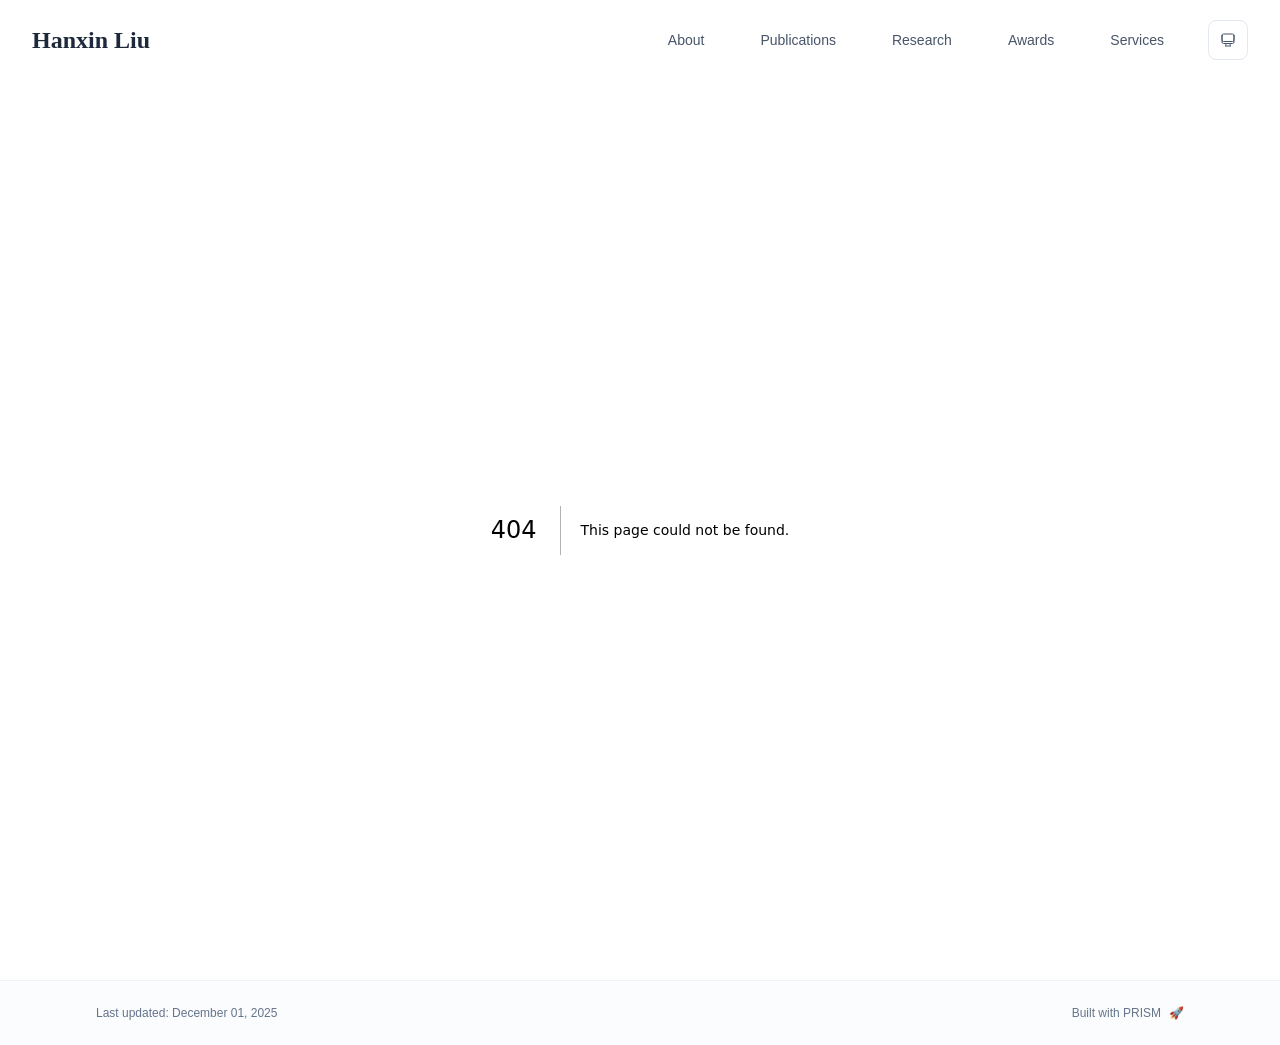
==== 404/index.html @ 32fd1134 "Add files via upload" ====
<!DOCTYPE html><html lang="en" class="scroll-smooth"><head><meta charSet="utf-8"/><meta name="viewport" content="width=device-width, initial-scale=1"/><link rel="stylesheet" href="/_next/static/css/c49b4651740069dc.css" data-precedence="next"/><link rel="preload" as="script" fetchPriority="low" href="/_next/static/chunks/webpack-dcf9f18cf6e4eb9d.js"/><script src="/_next/static/chunks/4bd1b696-70b6d399998de86a.js" async=""></script><script src="/_next/static/chunks/684-50096e198fb40285.js" async=""></script><script src="/_next/static/chunks/main-app-236dd68e7b3fca67.js" async=""></script><script src="/_next/static/chunks/161-2061caadb2018b27.js" async=""></script><script src="/_next/static/chunks/874-196dbf0660d69360.js" async=""></script><script src="/_next/static/chunks/538-db6f5e0ae9ac4156.js" async=""></script><script src="/_next/static/chunks/app/layout-16501180d33e631e.js" async=""></script><meta name="robots" content="noindex"/><title>404: This page could not be found.</title><link rel="icon" href="/favicon.svg" type="image/svg+xml"/><link rel="dns-prefetch" href="https://google-fonts.jialeliu.com"/><link rel="preconnect" href="https://google-fonts.jialeliu.com" crossorigin=""/><link rel="preload" as="style" href="https://google-fonts.jialeliu.com/css2?family=Inter:wght@300;400;500;600;700&amp;family=Crimson+Text:ital,wght@0,400;0,600;1,400&amp;display=swap"/><link rel="stylesheet" id="gfonts-css" href="https://google-fonts.jialeliu.com/css2?family=Inter:wght@300;400;500;600;700&amp;family=Crimson+Text:ital,wght@0,400;0,600;1,400&amp;display=swap" media="print"/><script>
              (function(){
                var l = document.getElementById('gfonts-css');
                if (!l) return;
                if (l.media !== 'all') {
                  l.addEventListener('load', function(){ try { l.media = 'all'; } catch(e){} });
                }
              })();
            </script><noscript><link rel="stylesheet" href="https://google-fonts.jialeliu.com/css2?family=Inter:wght@300;400;500;600;700&amp;family=Crimson+Text:ital,wght@0,400;0,600;1,400&amp;display=swap"/></noscript><script>
              try {
                const theme = localStorage.getItem('theme-storage');
                const parsed = theme ? JSON.parse(theme) : null;
                const setting = parsed?.state?.theme || 'system';
                const prefersDark = typeof window !== 'undefined' && window.matchMedia && window.matchMedia('(prefers-color-scheme: dark)').matches;
                const effective = setting === 'dark' ? 'dark' : (setting === 'light' ? 'light' : (prefersDark ? 'dark' : 'light'));
                var root = document.documentElement;
                root.classList.add(effective);
                root.setAttribute('data-theme', effective);
              } catch (e) {
                var root = document.documentElement;
                root.classList.add('light');
                root.setAttribute('data-theme', 'light');
              }
            </script><title>Hanxin Liu</title><meta name="description" content="PhD student at NUS Yong Loo Lin School of Medicine."/><meta name="author" content="Hanxin Liu"/><meta name="keywords" content="Hanxin Liu,PhD,Research,NUS Yong Loo Lin School of Medicine"/><meta name="creator" content="Hanxin Liu"/><meta name="publisher" content="Hanxin Liu"/><meta property="og:title" content="Hanxin Liu"/><meta property="og:description" content="PhD student at NUS Yong Loo Lin School of Medicine."/><meta property="og:site_name" content="Hanxin Liu&#x27;s Academic Website"/><meta property="og:locale" content="en_US"/><meta property="og:type" content="website"/><meta name="twitter:card" content="summary"/><meta name="twitter:title" content="Hanxin Liu"/><meta name="twitter:description" content="PhD student at NUS Yong Loo Lin School of Medicine."/><link rel="icon" href="/favicon.svg"/><script>document.querySelectorAll('body link[rel="icon"], body link[rel="apple-touch-icon"]').forEach(el => document.head.appendChild(el))</script><script src="/_next/static/chunks/polyfills-42372ed130431b0a.js" noModule=""></script></head><body class="font-sans antialiased"><div style="visibility:hidden"><nav class="fixed top-0 left-0 right-0 z-50" data-headlessui-state=""><div class="transition-all duration-300 ease-out bg-transparent" style="transform:translateY(-100px)"><div class="max-w-7xl mx-auto px-4 sm:px-6 lg:px-8"><div class="flex justify-between items-center h-16 lg:h-20"><div class="flex-shrink-0" tabindex="0"><a class="text-xl lg:text-2xl font-serif font-semibold text-primary hover:text-accent transition-colors duration-200" href="/">Hanxin Liu</a></div><div class="hidden lg:block"><div class="ml-10 flex items-center space-x-8"><div class="flex items-baseline space-x-8"><a class="relative px-3 py-2 text-sm font-medium transition-all duration-200 rounded hover:bg-accent/10 hover:shadow-sm text-neutral-600 hover:text-primary" href="/"><span class="relative z-10">About</span></a><a class="relative px-3 py-2 text-sm font-medium transition-all duration-200 rounded hover:bg-accent/10 hover:shadow-sm text-neutral-600 hover:text-primary" href="/publications/"><span class="relative z-10">Publications</span></a><a class="relative px-3 py-2 text-sm font-medium transition-all duration-200 rounded hover:bg-accent/10 hover:shadow-sm text-neutral-600 hover:text-primary" href="/research/"><span class="relative z-10">Research</span></a><a class="relative px-3 py-2 text-sm font-medium transition-all duration-200 rounded hover:bg-accent/10 hover:shadow-sm text-neutral-600 hover:text-primary" href="/awards/"><span class="relative z-10">Awards</span></a><a class="relative px-3 py-2 text-sm font-medium transition-all duration-200 rounded hover:bg-accent/10 hover:shadow-sm text-neutral-600 hover:text-primary" href="/services/"><span class="relative z-10">Services</span></a></div><div class="flex items-center justify-center w-10 h-10 rounded-lg border border-neutral-200 dark:border-[rgba(148,163,184,0.24)] bg-background dark:bg-neutral-800"><div class="w-4 h-4 rounded-full bg-neutral-300 animate-pulse"></div></div></div></div><div class="lg:hidden flex items-center space-x-2"><div class="flex items-center justify-center w-10 h-10 rounded-lg border border-neutral-200 dark:border-[rgba(148,163,184,0.24)] bg-background dark:bg-neutral-800"><div class="w-4 h-4 rounded-full bg-neutral-300 animate-pulse"></div></div><button class="inline-flex items-center justify-center p-2 rounded-md text-neutral-600 hover:text-primary hover:bg-neutral-100 dark:hover:bg-neutral-800 focus:outline-none focus:ring-2 focus:ring-inset focus:ring-accent transition-colors duration-200" id="headlessui-disclosure-button-«R5pdb»" type="button" aria-expanded="false" data-headlessui-state=""><span class="sr-only">Open main menu</span><div><svg xmlns="http://www.w3.org/2000/svg" fill="none" viewBox="0 0 24 24" stroke-width="1.5" stroke="currentColor" aria-hidden="true" data-slot="icon" class="block h-6 w-6"><path stroke-linecap="round" stroke-linejoin="round" d="M3.75 6.75h16.5M3.75 12h16.5m-16.5 5.25h16.5"></path></svg></div></button></div></div></div></div></nav><main class="min-h-screen pt-16 lg:pt-20"><div style="font-family:system-ui,&quot;Segoe UI&quot;,Roboto,Helvetica,Arial,sans-serif,&quot;Apple Color Emoji&quot;,&quot;Segoe UI Emoji&quot;;height:100vh;text-align:center;display:flex;flex-direction:column;align-items:center;justify-content:center"><div><style>body{color:#000;background:#fff;margin:0}.next-error-h1{border-right:1px solid rgba(0,0,0,.3)}@media (prefers-color-scheme:dark){body{color:#fff;background:#000}.next-error-h1{border-right:1px solid rgba(255,255,255,.3)}}</style><h1 class="next-error-h1" style="display:inline-block;margin:0 20px 0 0;padding:0 23px 0 0;font-size:24px;font-weight:500;vertical-align:top;line-height:49px">404</h1><div style="display:inline-block"><h2 style="font-size:14px;font-weight:400;line-height:49px;margin:0">This page could not be found.</h2></div></div></div><!--$--><!--/$--><!--$--><!--/$--></main><footer class="border-t border-neutral-200/50 bg-neutral-50/50 dark:bg-neutral-900/50 dark:border-neutral-700/50"><div class="max-w-6xl mx-auto px-4 sm:px-6 lg:px-8 py-6"><div class="flex flex-col sm:flex-row justify-between items-center gap-2"><p class="text-xs text-neutral-500">Last updated: <!-- -->December 01, 2025</p><p class="text-xs text-neutral-500 flex items-center"><a href="https://github.com/xyjoey/PRISM" target="_blank" rel="noopener noreferrer">Built with PRISM</a><span class="ml-2">🚀</span></p></div></div></footer></div><script src="/_next/static/chunks/webpack-dcf9f18cf6e4eb9d.js" async=""></script><script>(self.__next_f=self.__next_f||[]).push([0])</script><script>self.__next_f.push([1,"1:\"$Sreact.fragment\"\n2:I[3719,[\"161\",\"static/chunks/161-2061caadb2018b27.js\",\"874\",\"static/chunks/874-196dbf0660d69360.js\",\"538\",\"static/chunks/538-db6f5e0ae9ac4156.js\",\"177\",\"static/chunks/app/layout-16501180d33e631e.js\"],\"ThemeProvider\"]\n3:I[768,[\"161\",\"static/chunks/161-2061caadb2018b27.js\",\"874\",\"static/chunks/874-196dbf0660d69360.js\",\"538\",\"static/chunks/538-db6f5e0ae9ac4156.js\",\"177\",\"static/chunks/app/layout-16501180d33e631e.js\"],\"default\"]\n4:I[7555,[],\"\"]\n5:I[1295,[],\"\"]\n6:I[2548,[\"161\",\"static/chunks/161-2061caadb2018b27.js\",\"874\",\"static/chunks/874-196dbf0660d69360.js\",\"538\",\"static/chunks/538-db6f5e0ae9ac4156.js\",\"177\",\"static/chunks/app/layout-16501180d33e631e.js\"],\"default\"]\n7:I[9665,[],\"MetadataBoundary\"]\n9:I[9665,[],\"OutletBoundary\"]\nc:I[4911,[],\"AsyncMetadataOutlet\"]\ne:I[9665,[],\"ViewportBoundary\"]\n10:I[6614,[],\"\"]\n:HL[\"/_next/static/css/c49b4651740069dc.css\",\"style\"]\n"])</script><script>self.__next_f.push([1,"0:{\"P\":null,\"b\":\"_r0JbCl83ejbE6G-gMsQu\",\"p\":\"\",\"c\":[\"\",\"_not-found\",\"\"],\"i\":false,\"f\":[[[\"\",{\"children\":[\"/_not-found\",{\"children\":[\"__PAGE__\",{}]}]},\"$undefined\",\"$undefined\",true],[\"\",[\"$\",\"$1\",\"c\",{\"children\":[[[\"$\",\"link\",\"0\",{\"rel\":\"stylesheet\",\"href\":\"/_next/static/css/c49b4651740069dc.css\",\"precedence\":\"next\",\"crossOrigin\":\"$undefined\",\"nonce\":\"$undefined\"}]],[\"$\",\"html\",null,{\"lang\":\"en\",\"className\":\"scroll-smooth\",\"suppressHydrationWarning\":true,\"children\":[[\"$\",\"head\",null,{\"children\":[[\"$\",\"link\",null,{\"rel\":\"icon\",\"href\":\"/favicon.svg\",\"type\":\"image/svg+xml\"}],[\"$\",\"link\",null,{\"rel\":\"dns-prefetch\",\"href\":\"https://google-fonts.jialeliu.com\"}],[\"$\",\"link\",null,{\"rel\":\"preconnect\",\"href\":\"https://google-fonts.jialeliu.com\",\"crossOrigin\":\"\"}],[\"$\",\"link\",null,{\"rel\":\"preload\",\"as\":\"style\",\"href\":\"https://google-fonts.jialeliu.com/css2?family=Inter:wght@300;400;500;600;700\u0026family=Crimson+Text:ital,wght@0,400;0,600;1,400\u0026display=swap\"}],[\"$\",\"link\",null,{\"rel\":\"stylesheet\",\"id\":\"gfonts-css\",\"href\":\"https://google-fonts.jialeliu.com/css2?family=Inter:wght@300;400;500;600;700\u0026family=Crimson+Text:ital,wght@0,400;0,600;1,400\u0026display=swap\",\"media\":\"print\"}],[\"$\",\"script\",null,{\"dangerouslySetInnerHTML\":{\"__html\":\"\\n              (function(){\\n                var l = document.getElementById('gfonts-css');\\n                if (!l) return;\\n                if (l.media !== 'all') {\\n                  l.addEventListener('load', function(){ try { l.media = 'all'; } catch(e){} });\\n                }\\n              })();\\n            \"}}],[\"$\",\"noscript\",null,{\"children\":[\"$\",\"link\",null,{\"rel\":\"stylesheet\",\"href\":\"https://google-fonts.jialeliu.com/css2?family=Inter:wght@300;400;500;600;700\u0026family=Crimson+Text:ital,wght@0,400;0,600;1,400\u0026display=swap\"}]}],[\"$\",\"script\",null,{\"dangerouslySetInnerHTML\":{\"__html\":\"\\n              try {\\n                const theme = localStorage.getItem('theme-storage');\\n                const parsed = theme ? JSON.parse(theme) : null;\\n                const setting = parsed?.state?.theme || 'system';\\n                const prefersDark = typeof window !== 'undefined' \u0026\u0026 window.matchMedia \u0026\u0026 window.matchMedia('(prefers-color-scheme: dark)').matches;\\n                const effective = setting === 'dark' ? 'dark' : (setting === 'light' ? 'light' : (prefersDark ? 'dark' : 'light'));\\n                var root = document.documentElement;\\n                root.classList.add(effective);\\n                root.setAttribute('data-theme', effective);\\n              } catch (e) {\\n                var root = document.documentElement;\\n                root.classList.add('light');\\n                root.setAttribute('data-theme', 'light');\\n              }\\n            \"}}]]}],[\"$\",\"body\",null,{\"className\":\"font-sans antialiased\",\"children\":[\"$\",\"$L2\",null,{\"children\":[[\"$\",\"$L3\",null,{\"items\":[{\"title\":\"About\",\"type\":\"page\",\"target\":\"about\",\"href\":\"/\"},{\"title\":\"Publications\",\"type\":\"page\",\"target\":\"publications\",\"href\":\"/publications\"},{\"title\":\"Research\",\"type\":\"page\",\"target\":\"research\",\"href\":\"/research\"},{\"title\":\"Awards\",\"type\":\"page\",\"target\":\"awards\",\"href\":\"/awards\"},{\"title\":\"Services\",\"type\":\"page\",\"target\":\"services\",\"href\":\"/services\"}],\"siteTitle\":\"Hanxin Liu\",\"enableOnePageMode\":false}],[\"$\",\"main\",null,{\"className\":\"min-h-screen pt-16 lg:pt-20\",\"children\":[\"$\",\"$L4\",null,{\"parallelRouterKey\":\"children\",\"error\":\"$undefined\",\"errorStyles\":\"$undefined\",\"errorScripts\":\"$undefined\",\"template\":[\"$\",\"$L5\",null,{}],\"templateStyles\":\"$undefined\",\"templateScripts\":\"$undefined\",\"notFound\":[[[\"$\",\"title\",null,{\"children\":\"404: This page could not be found.\"}],[\"$\",\"div\",null,{\"style\":{\"fontFamily\":\"system-ui,\\\"Segoe UI\\\",Roboto,Helvetica,Arial,sans-serif,\\\"Apple Color Emoji\\\",\\\"Segoe UI Emoji\\\"\",\"height\":\"100vh\",\"textAlign\":\"center\",\"display\":\"flex\",\"flexDirection\":\"column\",\"alignItems\":\"center\",\"justifyContent\":\"center\"},\"children\":[\"$\",\"div\",null,{\"children\":[[\"$\",\"style\",null,{\"dangerouslySetInnerHTML\":{\"__html\":\"body{color:#000;background:#fff;margin:0}.next-error-h1{border-right:1px solid rgba(0,0,0,.3)}@media (prefers-color-scheme:dark){body{color:#fff;background:#000}.next-error-h1{border-right:1px solid rgba(255,255,255,.3)}}\"}}],[\"$\",\"h1\",null,{\"className\":\"next-error-h1\",\"style\":{\"display\":\"inline-block\",\"margin\":\"0 20px 0 0\",\"padding\":\"0 23px 0 0\",\"fontSize\":24,\"fontWeight\":500,\"verticalAlign\":\"top\",\"lineHeight\":\"49px\"},\"children\":404}],[\"$\",\"div\",null,{\"style\":{\"display\":\"inline-block\"},\"children\":[\"$\",\"h2\",null,{\"style\":{\"fontSize\":14,\"fontWeight\":400,\"lineHeight\":\"49px\",\"margin\":0},\"children\":\"This page could not be found.\"}]}]]}]}]],[]],\"forbidden\":\"$undefined\",\"unauthorized\":\"$undefined\"}]}],[\"$\",\"$L6\",null,{\"lastUpdated\":\"December 01, 2025\"}]]}]}]]}]]}],{\"children\":[\"/_not-found\",[\"$\",\"$1\",\"c\",{\"children\":[null,[\"$\",\"$L4\",null,{\"parallelRouterKey\":\"children\",\"error\":\"$undefined\",\"errorStyles\":\"$undefined\",\"errorScripts\":\"$undefined\",\"template\":[\"$\",\"$L5\",null,{}],\"templateStyles\":\"$undefined\",\"templateScripts\":\"$undefined\",\"notFound\":\"$undefined\",\"forbidden\":\"$undefined\",\"unauthorized\":\"$undefined\"}]]}],{\"children\":[\"__PAGE__\",[\"$\",\"$1\",\"c\",{\"children\":[[[\"$\",\"title\",null,{\"children\":\"404: This page could not be found.\"}],[\"$\",\"div\",null,{\"style\":\"$0:f:0:1:1:props:children:1:props:children:1:props:children:props:children:1:props:children:props:notFound:0:1:props:style\",\"children\":[\"$\",\"div\",null,{\"children\":[[\"$\",\"style\",null,{\"dangerouslySetInnerHTML\":{\"__html\":\"body{color:#000;background:#fff;margin:0}.next-error-h1{border-right:1px solid rgba(0,0,0,.3)}@media (prefers-color-scheme:dark){body{color:#fff;background:#000}.next-error-h1{border-right:1px solid rgba(255,255,255,.3)}}\"}}],[\"$\",\"h1\",null,{\"className\":\"next-error-h1\",\"style\":\"$0:f:0:1:1:props:children:1:props:children:1:props:children:props:children:1:props:children:props:notFound:0:1:props:children:props:children:1:props:style\",\"children\":404}],[\"$\",\"div\",null,{\"style\":\"$0:f:0:1:1:props:children:1:props:children:1:props:children:props:children:1:props:children:props:notFound:0:1:props:children:props:children:2:props:style\",\"children\":[\"$\",\"h2\",null,{\"style\":\"$0:f:0:1:1:props:children:1:props:children:1:props:children:props:children:1:props:children:props:notFound:0:1:props:children:props:children:2:props:children:props:style\",\"children\":\"This page could not be found.\"}]}]]}]}]],[\"$\",\"$L7\",null,{\"children\":\"$L8\"}],null,[\"$\",\"$L9\",null,{\"children\":[\"$La\",\"$Lb\",[\"$\",\"$Lc\",null,{\"promise\":\"$@d\"}]]}]]}],{},null,false]},null,false]},null,false],[\"$\",\"$1\",\"h\",{\"children\":[[\"$\",\"meta\",null,{\"name\":\"robots\",\"content\":\"noindex\"}],[\"$\",\"$1\",\"jD5vQyIVuefzfGke4AnZP\",{\"children\":[[\"$\",\"$Le\",null,{\"children\":\"$Lf\"}],null]}],null]}],false]],\"m\":\"$undefined\",\"G\":[\"$10\",\"$undefined\"],\"s\":false,\"S\":true}\n"])</script><script>self.__next_f.push([1,"11:\"$Sreact.suspense\"\n12:I[4911,[],\"AsyncMetadata\"]\n8:[\"$\",\"$11\",null,{\"fallback\":null,\"children\":[\"$\",\"$L12\",null,{\"promise\":\"$@13\"}]}]\n"])</script><script>self.__next_f.push([1,"b:null\n"])</script><script>self.__next_f.push([1,"f:[[\"$\",\"meta\",\"0\",{\"charSet\":\"utf-8\"}],[\"$\",\"meta\",\"1\",{\"name\":\"viewport\",\"content\":\"width=device-width, initial-scale=1\"}]]\na:null\n"])</script><script>self.__next_f.push([1,"13:{\"metadata\":[[\"$\",\"title\",\"0\",{\"children\":\"Hanxin Liu\"}],[\"$\",\"meta\",\"1\",{\"name\":\"description\",\"content\":\"PhD student at NUS Yong Loo Lin School of Medicine.\"}],[\"$\",\"meta\",\"2\",{\"name\":\"author\",\"content\":\"Hanxin Liu\"}],[\"$\",\"meta\",\"3\",{\"name\":\"keywords\",\"content\":\"Hanxin Liu,PhD,Research,NUS Yong Loo Lin School of Medicine\"}],[\"$\",\"meta\",\"4\",{\"name\":\"creator\",\"content\":\"Hanxin Liu\"}],[\"$\",\"meta\",\"5\",{\"name\":\"publisher\",\"content\":\"Hanxin Liu\"}],[\"$\",\"meta\",\"6\",{\"property\":\"og:title\",\"content\":\"Hanxin Liu\"}],[\"$\",\"meta\",\"7\",{\"property\":\"og:description\",\"content\":\"PhD student at NUS Yong Loo Lin School of Medicine.\"}],[\"$\",\"meta\",\"8\",{\"property\":\"og:site_name\",\"content\":\"Hanxin Liu's Academic Website\"}],[\"$\",\"meta\",\"9\",{\"property\":\"og:locale\",\"content\":\"en_US\"}],[\"$\",\"meta\",\"10\",{\"property\":\"og:type\",\"content\":\"website\"}],[\"$\",\"meta\",\"11\",{\"name\":\"twitter:card\",\"content\":\"summary\"}],[\"$\",\"meta\",\"12\",{\"name\":\"twitter:title\",\"content\":\"Hanxin Liu\"}],[\"$\",\"meta\",\"13\",{\"name\":\"twitter:description\",\"content\":\"PhD student at NUS Yong Loo Lin School of Medicine.\"}],[\"$\",\"link\",\"14\",{\"rel\":\"icon\",\"href\":\"/favicon.svg\"}]],\"error\":null,\"digest\":\"$undefined\"}\nd:{\"metadata\":\"$13:metadata\",\"error\":null,\"digest\":\"$undefined\"}\n"])</script></body></html>
---- _next/static/css/c49b4651740069dc.css ----
/*! tailwindcss v4.1.18 | MIT License | https://tailwindcss.com */@layer properties{@supports (((-webkit-hyphens:none)) and (not (margin-trim:inline))) or ((-moz-orient:inline) and (not (color:rgb(from red r g b)))){*,::backdrop,:after,:before{--tw-translate-x:0;--tw-translate-y:0;--tw-translate-z:0;--tw-rotate-x:initial;--tw-rotate-y:initial;--tw-rotate-z:initial;--tw-skew-x:initial;--tw-skew-y:initial;--tw-space-y-reverse:0;--tw-space-x-reverse:0;--tw-border-style:solid;--tw-leading:initial;--tw-font-weight:initial;--tw-shadow:0 0 #0000;--tw-shadow-color:initial;--tw-shadow-alpha:100%;--tw-inset-shadow:0 0 #0000;--tw-inset-shadow-color:initial;--tw-inset-shadow-alpha:100%;--tw-ring-color:initial;--tw-ring-shadow:0 0 #0000;--tw-inset-ring-color:initial;--tw-inset-ring-shadow:0 0 #0000;--tw-ring-inset:initial;--tw-ring-offset-width:0px;--tw-ring-offset-color:#fff;--tw-ring-offset-shadow:0 0 #0000;--tw-blur:initial;--tw-brightness:initial;--tw-contrast:initial;--tw-grayscale:initial;--tw-hue-rotate:initial;--tw-invert:initial;--tw-opacity:initial;--tw-saturate:initial;--tw-sepia:initial;--tw-drop-shadow:initial;--tw-drop-shadow-color:initial;--tw-drop-shadow-alpha:100%;--tw-drop-shadow-size:initial;--tw-backdrop-blur:initial;--tw-backdrop-brightness:initial;--tw-backdrop-contrast:initial;--tw-backdrop-grayscale:initial;--tw-backdrop-hue-rotate:initial;--tw-backdrop-invert:initial;--tw-backdrop-opacity:initial;--tw-backdrop-saturate:initial;--tw-backdrop-sepia:initial;--tw-duration:initial;--tw-ease:initial;--tw-scale-x:1;--tw-scale-y:1;--tw-scale-z:1}}}@layer theme{:host,:root{--font-sans:"Inter",-apple-system,BlinkMacSystemFont,"Segoe UI",Roboto,sans-serif;--color-red-50:oklch(97.1% .013 17.38);--color-red-400:oklch(70.4% .191 22.216);--color-red-600:oklch(57.7% .245 27.325);--color-red-900:oklch(39.6% .141 25.723);--color-white:#fff;--spacing:.25rem;--container-2xl:42rem;--container-3xl:48rem;--container-4xl:56rem;--container-6xl:72rem;--container-7xl:80rem;--text-xs:.75rem;--text-xs--line-height:calc(1/.75);--text-sm:.875rem;--text-sm--line-height:calc(1.25/.875);--text-base:1rem;--text-base--line-height:calc(1.5/1);--text-lg:1.125rem;--text-lg--line-height:calc(1.75/1.125);--text-xl:1.25rem;--text-xl--line-height:calc(1.75/1.25);--text-2xl:1.5rem;--text-2xl--line-height:calc(2/1.5);--text-3xl:1.875rem;--text-3xl--line-height:calc(2.25/1.875);--text-4xl:2.25rem;--text-4xl--line-height:calc(2.5/2.25);--font-weight-medium:500;--font-weight-semibold:600;--font-weight-bold:700;--leading-tight:1.25;--leading-relaxed:1.625;--radius-md:.375rem;--radius-lg:.5rem;--radius-xl:.75rem;--radius-2xl:1rem;--ease-out:cubic-bezier(0,0,.2,1);--animate-pulse:pulse 2s cubic-bezier(.4,0,.6,1)infinite;--blur-xl:24px;--aspect-video:16/9;--default-transition-duration:.15s;--default-transition-timing-function:cubic-bezier(.4,0,.2,1);--default-font-family:"Inter",-apple-system,BlinkMacSystemFont,"Segoe UI",Roboto,sans-serif;--default-mono-font-family:"SF Mono",Monaco,"Cascadia Code","Roboto Mono",Consolas,"Courier New",monospace;--line-height-normal:1.5;--shadow-glass:0 8px 32px 0 #1f26875e}}@layer base{*,::backdrop,:after,:before{box-sizing:border-box;border:0 solid;margin:0;padding:0}::file-selector-button{box-sizing:border-box;border:0 solid;margin:0;padding:0}:host,html{-webkit-text-size-adjust:100%;tab-size:4;line-height:1.5;font-family:var(--default-font-family,ui-sans-serif,system-ui,sans-serif,"Apple Color Emoji","Segoe UI Emoji","Segoe UI Symbol","Noto Color Emoji");font-feature-settings:var(--default-font-feature-settings,normal);font-variation-settings:var(--default-font-variation-settings,normal);-webkit-tap-highlight-color:transparent}hr{height:0;color:inherit;border-top-width:1px}abbr:where([title]){-webkit-text-decoration:underline dotted;text-decoration:underline dotted}h1,h2,h3,h4,h5,h6{font-size:inherit;font-weight:inherit}a{color:inherit;-webkit-text-decoration:inherit;text-decoration:inherit}b,strong{font-weight:bolder}code,kbd,pre,samp{font-family:var(--default-mono-font-family,ui-monospace,SFMono-Regular,Menlo,Monaco,Consolas,"Liberation Mono","Courier New",monospace);font-feature-settings:var(--default-mono-font-feature-settings,normal);font-variation-settings:var(--default-mono-font-variation-settings,normal);font-size:1em}small{font-size:80%}sub,sup{vertical-align:baseline;font-size:75%;line-height:0;position:relative}sub{bottom:-.25em}sup{top:-.5em}table{text-indent:0;border-color:inherit;border-collapse:collapse}:-moz-focusring{outline:auto}progress{vertical-align:baseline}summary{display:list-item}menu,ol,ul{list-style:none}audio,canvas,embed,iframe,img,object,svg,video{vertical-align:middle;display:block}img,video{max-width:100%;height:auto}button,input,optgroup,select,textarea{font:inherit;font-feature-settings:inherit;font-variation-settings:inherit;letter-spacing:inherit;color:inherit;opacity:1;background-color:#0000;border-radius:0}::file-selector-button{font:inherit;font-feature-settings:inherit;font-variation-settings:inherit;letter-spacing:inherit;color:inherit;opacity:1;background-color:#0000;border-radius:0}:where(select:is([multiple],[size])) optgroup{font-weight:bolder}:where(select:is([multiple],[size])) optgroup option{padding-inline-start:20px}::file-selector-button{margin-inline-end:4px}::placeholder{opacity:1}@supports (not ((-webkit-appearance:-apple-pay-button))) or (contain-intrinsic-size:1px){::placeholder{color:currentColor}@supports (color:color-mix(in lab,red,red)){::placeholder{color:color-mix(in oklab,currentcolor 50%,transparent)}}}textarea{resize:vertical}::-webkit-search-decoration{-webkit-appearance:none}::-webkit-date-and-time-value{min-height:1lh;text-align:inherit}::-webkit-datetime-edit{display:inline-flex}::-webkit-datetime-edit-fields-wrapper{padding:0}::-webkit-datetime-edit,::-webkit-datetime-edit-year-field{padding-block:0}::-webkit-datetime-edit-day-field,::-webkit-datetime-edit-month-field{padding-block:0}::-webkit-datetime-edit-hour-field,::-webkit-datetime-edit-minute-field{padding-block:0}::-webkit-datetime-edit-millisecond-field,::-webkit-datetime-edit-second-field{padding-block:0}::-webkit-datetime-edit-meridiem-field{padding-block:0}::-webkit-calendar-picker-indicator{line-height:1}:-moz-ui-invalid{box-shadow:none}button,input:where([type=button],[type=reset],[type=submit]){appearance:button}::file-selector-button{appearance:button}::-webkit-inner-spin-button,::-webkit-outer-spin-button{height:auto}[hidden]:where(:not([hidden=until-found])){display:none!important}}@layer components;@layer utilities{.sr-only{clip-path:inset(50%);white-space:nowrap;border-width:0;width:1px;height:1px;margin:-1px;padding:0;overflow:hidden}.absolute,.sr-only{position:absolute}.fixed{position:fixed}.relative{position:relative}.static{position:static}.sticky{position:sticky}.inset-0{inset:calc(var(--spacing)*0)}.top-0{top:calc(var(--spacing)*0)}.top-1\/2{top:50%}.top-2{top:calc(var(--spacing)*2)}.top-8{top:calc(var(--spacing)*8)}.top-full{top:100%}.right-0{right:calc(var(--spacing)*0)}.right-2{right:calc(var(--spacing)*2)}.left-0{left:calc(var(--spacing)*0)}.left-1\/2{left:50%}.left-3{left:calc(var(--spacing)*3)}.z-10{z-index:10}.z-20{z-index:20}.z-40{z-index:40}.z-50{z-index:50}.mx-auto{margin-inline:auto}.my-4{margin-block:calc(var(--spacing)*4)}.mt-1{margin-top:calc(var(--spacing)*1)}.mt-2{margin-top:calc(var(--spacing)*2)}.mt-4{margin-top:calc(var(--spacing)*4)}.mt-6{margin-top:calc(var(--spacing)*6)}.mt-8{margin-top:calc(var(--spacing)*8)}.mt-auto{margin-top:auto}.mr-1{margin-right:calc(var(--spacing)*1)}.mr-1\.5{margin-right:calc(var(--spacing)*1.5)}.mr-2{margin-right:calc(var(--spacing)*2)}.mb-1{margin-bottom:calc(var(--spacing)*1)}.mb-2{margin-bottom:calc(var(--spacing)*2)}.mb-3{margin-bottom:calc(var(--spacing)*3)}.mb-4{margin-bottom:calc(var(--spacing)*4)}.mb-6{margin-bottom:calc(var(--spacing)*6)}.mb-8{margin-bottom:calc(var(--spacing)*8)}.ml-0{margin-left:calc(var(--spacing)*0)}.ml-2{margin-left:calc(var(--spacing)*2)}.ml-4{margin-left:calc(var(--spacing)*4)}.ml-10{margin-left:calc(var(--spacing)*10)}.line-clamp-2{-webkit-line-clamp:2}.line-clamp-2,.line-clamp-3{-webkit-box-orient:vertical;display:-webkit-box;overflow:hidden}.line-clamp-3{-webkit-line-clamp:3}.block{display:block}.contents{display:contents}.flex{display:flex}.grid{display:grid}.hidden{display:none}.inline-flex{display:inline-flex}.aspect-video{aspect-ratio:var(--aspect-video)}.h-0{height:calc(var(--spacing)*0)}.h-2\.5{height:calc(var(--spacing)*2.5)}.h-3{height:calc(var(--spacing)*3)}.h-4{height:calc(var(--spacing)*4)}.h-5{height:calc(var(--spacing)*5)}.h-6{height:calc(var(--spacing)*6)}.h-10{height:calc(var(--spacing)*10)}.h-16{height:calc(var(--spacing)*16)}.h-64{height:calc(var(--spacing)*64)}.h-full{height:100%}.min-h-screen{min-height:100vh}.w-0{width:calc(var(--spacing)*0)}.w-2\.5{width:calc(var(--spacing)*2.5)}.w-3{width:calc(var(--spacing)*3)}.w-4{width:calc(var(--spacing)*4)}.w-5{width:calc(var(--spacing)*5)}.w-6{width:calc(var(--spacing)*6)}.w-10{width:calc(var(--spacing)*10)}.w-16{width:calc(var(--spacing)*16)}.w-32{width:calc(var(--spacing)*32)}.w-64{width:calc(var(--spacing)*64)}.w-full{width:100%}.max-w-2xl{max-width:var(--container-2xl)}.max-w-3xl{max-width:var(--container-3xl)}.max-w-4xl{max-width:var(--container-4xl)}.max-w-6xl{max-width:var(--container-6xl)}.max-w-7xl{max-width:var(--container-7xl)}.max-w-\[calc\(100vw-2rem\)\]{max-width:calc(100vw - 2rem)}.flex-shrink-0{flex-shrink:0}.flex-grow{flex-grow:1}.-translate-x-1\/2{--tw-translate-x:calc(calc(1/2*100%)*-1)}.-translate-x-1\/2,.-translate-y-1\/2{translate:var(--tw-translate-x)var(--tw-translate-y)}.-translate-y-1\/2{--tw-translate-y:calc(calc(1/2*100%)*-1)}.-translate-y-full{--tw-translate-y:-100%;translate:var(--tw-translate-x)var(--tw-translate-y)}.transform{transform:var(--tw-rotate-x,)var(--tw-rotate-y,)var(--tw-rotate-z,)var(--tw-skew-x,)var(--tw-skew-y,)}.animate-pulse{animation:var(--animate-pulse)}.cursor-pointer{cursor:pointer}.scroll-mt-24{scroll-margin-top:calc(var(--spacing)*24)}.list-inside{list-style-position:inside}.list-decimal{list-style-type:decimal}.list-disc{list-style-type:disc}.grid-cols-1{grid-template-columns:repeat(1,minmax(0,1fr))}.flex-col{flex-direction:column}.flex-wrap{flex-wrap:wrap}.items-baseline{align-items:baseline}.items-center{align-items:center}.items-start{align-items:flex-start}.justify-between{justify-content:space-between}.justify-center{justify-content:center}.gap-2{gap:calc(var(--spacing)*2)}.gap-3{gap:calc(var(--spacing)*3)}.gap-4{gap:calc(var(--spacing)*4)}.gap-6{gap:calc(var(--spacing)*6)}.gap-12{gap:calc(var(--spacing)*12)}:where(.space-y-1>:not(:last-child)){--tw-space-y-reverse:0;margin-block-start:calc(calc(var(--spacing)*1)*var(--tw-space-y-reverse));margin-block-end:calc(calc(var(--spacing)*1)*calc(1 - var(--tw-space-y-reverse)))}:where(.space-y-2>:not(:last-child)){--tw-space-y-reverse:0;margin-block-start:calc(calc(var(--spacing)*2)*var(--tw-space-y-reverse));margin-block-end:calc(calc(var(--spacing)*2)*calc(1 - var(--tw-space-y-reverse)))}:where(.space-y-3>:not(:last-child)){--tw-space-y-reverse:0;margin-block-start:calc(calc(var(--spacing)*3)*var(--tw-space-y-reverse));margin-block-end:calc(calc(var(--spacing)*3)*calc(1 - var(--tw-space-y-reverse)))}:where(.space-y-4>:not(:last-child)){--tw-space-y-reverse:0;margin-block-start:calc(calc(var(--spacing)*4)*var(--tw-space-y-reverse));margin-block-end:calc(calc(var(--spacing)*4)*calc(1 - var(--tw-space-y-reverse)))}:where(.space-y-6>:not(:last-child)){--tw-space-y-reverse:0;margin-block-start:calc(calc(var(--spacing)*6)*var(--tw-space-y-reverse));margin-block-end:calc(calc(var(--spacing)*6)*calc(1 - var(--tw-space-y-reverse)))}:where(.space-y-8>:not(:last-child)){--tw-space-y-reverse:0;margin-block-start:calc(calc(var(--spacing)*8)*var(--tw-space-y-reverse));margin-block-end:calc(calc(var(--spacing)*8)*calc(1 - var(--tw-space-y-reverse)))}:where(.space-x-0\.5>:not(:last-child)){--tw-space-x-reverse:0;margin-inline-start:calc(calc(var(--spacing)*.5)*var(--tw-space-x-reverse));margin-inline-end:calc(calc(var(--spacing)*.5)*calc(1 - var(--tw-space-x-reverse)))}:where(.space-x-2>:not(:last-child)){--tw-space-x-reverse:0;margin-inline-start:calc(calc(var(--spacing)*2)*var(--tw-space-x-reverse));margin-inline-end:calc(calc(var(--spacing)*2)*calc(1 - var(--tw-space-x-reverse)))}:where(.space-x-3>:not(:last-child)){--tw-space-x-reverse:0;margin-inline-start:calc(calc(var(--spacing)*3)*var(--tw-space-x-reverse));margin-inline-end:calc(calc(var(--spacing)*3)*calc(1 - var(--tw-space-x-reverse)))}:where(.space-x-8>:not(:last-child)){--tw-space-x-reverse:0;margin-inline-start:calc(calc(var(--spacing)*8)*var(--tw-space-x-reverse));margin-inline-end:calc(calc(var(--spacing)*8)*calc(1 - var(--tw-space-x-reverse)))}.overflow-hidden{overflow:hidden}.overflow-x-auto{overflow-x:auto}.scroll-smooth{scroll-behavior:smooth}.rounded{border-radius:.25rem}.rounded-2xl{border-radius:var(--radius-2xl)}.rounded-full{border-radius:3.40282e+38px}.rounded-lg{border-radius:var(--radius-lg)}.rounded-md{border-radius:var(--radius-md)}.rounded-xl{border-radius:var(--radius-xl)}.border{border-style:var(--tw-border-style);border-width:1px}.border-t{border-top-style:var(--tw-border-style);border-top-width:1px}.border-t-4{border-top-style:var(--tw-border-style);border-top-width:4px}.border-r-4{border-right-style:var(--tw-border-style);border-right-width:4px}.border-b{border-bottom-style:var(--tw-border-style);border-bottom-width:1px}.border-l-4{border-left-style:var(--tw-border-style);border-left-width:4px}.border-accent,.border-accent\/50{border-color:var(--accent)}@supports (color:color-mix(in lab,red,red)){.border-accent\/50{border-color:color-mix(in oklab,var(--accent)50%,transparent)}}.border-neutral-100{border-color:var(--neutral-100)}.border-neutral-200,.border-neutral-200\/50{border-color:var(--neutral-200)}@supports (color:color-mix(in lab,red,red)){.border-neutral-200\/50{border-color:color-mix(in oklab,var(--neutral-200)50%,transparent)}}.border-transparent{border-color:#0000}.border-t-accent{border-top-color:var(--accent)}.border-t-neutral-800{border-top-color:var(--neutral-800)}.bg-accent,.bg-accent\/10{background-color:var(--accent)}@supports (color:color-mix(in lab,red,red)){.bg-accent\/10{background-color:color-mix(in oklab,var(--accent)10%,transparent)}}.bg-background,.bg-background\/80{background-color:var(--background)}@supports (color:color-mix(in lab,red,red)){.bg-background\/80{background-color:color-mix(in oklab,var(--background)80%,transparent)}}.bg-background\/95{background-color:var(--background)}@supports (color:color-mix(in lab,red,red)){.bg-background\/95{background-color:color-mix(in oklab,var(--background)95%,transparent)}}.bg-neutral-50,.bg-neutral-50\/50{background-color:var(--neutral-50)}@supports (color:color-mix(in lab,red,red)){.bg-neutral-50\/50{background-color:color-mix(in oklab,var(--neutral-50)50%,transparent)}}.bg-neutral-100{background-color:var(--neutral-100)}.bg-neutral-300{background-color:var(--neutral-300)}.bg-neutral-800{background-color:var(--neutral-800)}.bg-red-50{background-color:var(--color-red-50)}.bg-transparent{background-color:#0000}.bg-white{background-color:var(--color-white)}.object-cover{object-fit:cover}.object-\[32\%_center\]{object-position:32% center}.p-1\.5{padding:calc(var(--spacing)*1.5)}.p-2{padding:calc(var(--spacing)*2)}.p-4{padding:calc(var(--spacing)*4)}.p-6{padding:calc(var(--spacing)*6)}.px-2{padding-inline:calc(var(--spacing)*2)}.px-3{padding-inline:calc(var(--spacing)*3)}.px-4{padding-inline:calc(var(--spacing)*4)}.py-1{padding-block:calc(var(--spacing)*1)}.py-2{padding-block:calc(var(--spacing)*2)}.py-3{padding-block:calc(var(--spacing)*3)}.py-6{padding-block:calc(var(--spacing)*6)}.py-8{padding-block:calc(var(--spacing)*8)}.py-12{padding-block:calc(var(--spacing)*12)}.pt-2{padding-top:calc(var(--spacing)*2)}.pt-16{padding-top:calc(var(--spacing)*16)}.pr-4{padding-right:calc(var(--spacing)*4)}.pb-2{padding-bottom:calc(var(--spacing)*2)}.pb-3{padding-bottom:calc(var(--spacing)*3)}.pl-4{padding-left:calc(var(--spacing)*4)}.pl-10{padding-left:calc(var(--spacing)*10)}.text-center{text-align:center}.font-mono{font-family:SF Mono,Monaco,Cascadia Code,Roboto Mono,Consolas,Courier New,monospace}.font-sans{font-family:Inter,-apple-system,BlinkMacSystemFont,Segoe UI,Roboto,sans-serif}.font-serif{font-family:Crimson Text,Georgia,serif}.text-2xl{font-size:var(--text-2xl);line-height:var(--tw-leading,var(--text-2xl--line-height))}.text-3xl{font-size:var(--text-3xl);line-height:var(--tw-leading,var(--text-3xl--line-height))}.text-4xl{font-size:var(--text-4xl);line-height:var(--tw-leading,var(--text-4xl--line-height))}.text-base{font-size:var(--text-base);line-height:var(--tw-leading,var(--text-base--line-height))}.text-lg{font-size:var(--text-lg);line-height:var(--tw-leading,var(--text-lg--line-height))}.text-sm{font-size:var(--text-sm);line-height:var(--tw-leading,var(--text-sm--line-height))}.text-xl{font-size:var(--text-xl);line-height:var(--tw-leading,var(--text-xl--line-height))}.text-xs{font-size:var(--text-xs);line-height:var(--tw-leading,var(--text-xs--line-height))}.leading-relaxed{--tw-leading:var(--leading-relaxed);line-height:var(--leading-relaxed)}.leading-tight{--tw-leading:var(--leading-tight);line-height:var(--leading-tight)}.font-bold{--tw-font-weight:var(--font-weight-bold);font-weight:var(--font-weight-bold)}.font-medium{--tw-font-weight:var(--font-weight-medium);font-weight:var(--font-weight-medium)}.font-semibold{--tw-font-weight:var(--font-weight-semibold);font-weight:var(--font-weight-semibold)}.break-words{overflow-wrap:break-word}.whitespace-nowrap{white-space:nowrap}.whitespace-pre-wrap{white-space:pre-wrap}.text-accent{color:var(--accent)}.text-neutral-400{color:var(--neutral-400)}.text-neutral-500{color:var(--neutral-500)}.text-neutral-600{color:var(--neutral-600)}.text-neutral-700{color:var(--neutral-700)}.text-neutral-800{color:var(--neutral-800)}.text-primary{color:var(--primary)}.text-red-600{color:var(--color-red-600)}.text-white{color:var(--color-white)}.capitalize{text-transform:capitalize}.italic{font-style:italic}.underline{text-decoration-line:underline}.decoration-accent{-webkit-text-decoration-color:var(--accent);text-decoration-color:var(--accent)}.decoration-neutral-400{-webkit-text-decoration-color:var(--neutral-400);text-decoration-color:var(--neutral-400)}.underline-offset-4{text-underline-offset:4px}.antialiased{-webkit-font-smoothing:antialiased;-moz-osx-font-smoothing:grayscale}.opacity-60{opacity:.6}.shadow-lg{--tw-shadow:0 10px 15px -3px var(--tw-shadow-color,#0000001a),0 4px 6px -2px var(--tw-shadow-color,#0000000d)}.shadow-lg,.shadow-sm{box-shadow:var(--tw-inset-shadow),var(--tw-inset-ring-shadow),var(--tw-ring-offset-shadow),var(--tw-ring-shadow),var(--tw-shadow)}.shadow-sm{--tw-shadow:0 1px 2px 0 var(--tw-shadow-color,#0000000d)}.filter{filter:var(--tw-blur,)var(--tw-brightness,)var(--tw-contrast,)var(--tw-grayscale,)var(--tw-hue-rotate,)var(--tw-invert,)var(--tw-saturate,)var(--tw-sepia,)var(--tw-drop-shadow,)}.backdrop-blur-xl{--tw-backdrop-blur:blur(var(--blur-xl));-webkit-backdrop-filter:var(--tw-backdrop-blur,)var(--tw-backdrop-brightness,)var(--tw-backdrop-contrast,)var(--tw-backdrop-grayscale,)var(--tw-backdrop-hue-rotate,)var(--tw-backdrop-invert,)var(--tw-backdrop-opacity,)var(--tw-backdrop-saturate,)var(--tw-backdrop-sepia,);backdrop-filter:var(--tw-backdrop-blur,)var(--tw-backdrop-brightness,)var(--tw-backdrop-contrast,)var(--tw-backdrop-grayscale,)var(--tw-backdrop-hue-rotate,)var(--tw-backdrop-invert,)var(--tw-backdrop-opacity,)var(--tw-backdrop-saturate,)var(--tw-backdrop-sepia,)}.transition{transition-property:color,background-color,border-color,outline-color,text-decoration-color,fill,stroke,--tw-gradient-from,--tw-gradient-via,--tw-gradient-to,opacity,box-shadow,transform,translate,scale,rotate,filter,-webkit-backdrop-filter,backdrop-filter,display,content-visibility,overlay,pointer-events;transition-timing-function:var(--tw-ease,var(--default-transition-timing-function));transition-duration:var(--tw-duration,var(--default-transition-duration))}.transition-all{transition-property:all;transition-timing-function:var(--tw-ease,var(--default-transition-timing-function));transition-duration:var(--tw-duration,var(--default-transition-duration))}.transition-colors{transition-property:color,background-color,border-color,outline-color,text-decoration-color,fill,stroke,--tw-gradient-from,--tw-gradient-via,--tw-gradient-to;transition-timing-function:var(--tw-ease,var(--default-transition-timing-function));transition-duration:var(--tw-duration,var(--default-transition-duration))}.duration-200{--tw-duration:.2s;transition-duration:.2s}.duration-300{--tw-duration:.3s;transition-duration:.3s}.ease-out{--tw-ease:var(--ease-out);transition-timing-function:var(--ease-out)}.last\:mb-0:last-child{margin-bottom:calc(var(--spacing)*0)}@media (hover:hover){.hover\:scale-105:hover{--tw-scale-x:105%;--tw-scale-y:105%;--tw-scale-z:105%;scale:var(--tw-scale-x)var(--tw-scale-y)}.hover\:scale-\[1\.01\]:hover{scale:1.01}.hover\:scale-\[1\.02\]:hover{scale:1.02}.hover\:border-accent:hover{border-color:var(--accent)}.hover\:bg-accent:hover{background-color:var(--accent)}.hover\:bg-accent-dark:hover{background-color:var(--accent-dark)}.hover\:bg-accent\/10:hover{background-color:var(--accent)}@supports (color:color-mix(in lab,red,red)){.hover\:bg-accent\/10:hover{background-color:color-mix(in oklab,var(--accent)10%,transparent)}}.hover\:bg-neutral-50:hover{background-color:var(--neutral-50)}.hover\:bg-neutral-100:hover{background-color:var(--neutral-100)}.hover\:bg-red-50:hover{background-color:var(--color-red-50)}.hover\:text-accent:hover{color:var(--accent)}.hover\:text-accent-dark:hover{color:var(--accent-dark)}.hover\:text-primary:hover{color:var(--primary)}.hover\:text-red-600:hover{color:var(--color-red-600)}.hover\:text-white:hover{color:var(--color-white)}.hover\:underline:hover{text-decoration-line:underline}.hover\:shadow-lg:hover{--tw-shadow:0 10px 15px -3px var(--tw-shadow-color,#0000001a),0 4px 6px -2px var(--tw-shadow-color,#0000000d)}.hover\:shadow-lg:hover,.hover\:shadow-md:hover{box-shadow:var(--tw-inset-shadow),var(--tw-inset-ring-shadow),var(--tw-ring-offset-shadow),var(--tw-ring-shadow),var(--tw-shadow)}.hover\:shadow-md:hover{--tw-shadow:0 4px 6px -1px var(--tw-shadow-color,#0000001a),0 2px 4px -1px var(--tw-shadow-color,#0000000f)}.hover\:shadow-sm:hover{--tw-shadow:0 1px 2px 0 var(--tw-shadow-color,#0000000d)}.hover\:shadow-sm:hover,.hover\:shadow-xl:hover{box-shadow:var(--tw-inset-shadow),var(--tw-inset-ring-shadow),var(--tw-ring-offset-shadow),var(--tw-ring-shadow),var(--tw-shadow)}.hover\:shadow-xl:hover{--tw-shadow:0 20px 25px -5px var(--tw-shadow-color,#0000001a),0 10px 10px -5px var(--tw-shadow-color,#0000000a)}}.focus\:border-transparent:focus{border-color:#0000}.focus\:ring-2:focus{--tw-ring-shadow:var(--tw-ring-inset,)0 0 0 calc(2px + var(--tw-ring-offset-width))var(--tw-ring-color,currentcolor);box-shadow:var(--tw-inset-shadow),var(--tw-inset-ring-shadow),var(--tw-ring-offset-shadow),var(--tw-ring-shadow),var(--tw-shadow)}.focus\:ring-accent:focus{--tw-ring-color:var(--accent)}.focus\:outline-none:focus{--tw-outline-style:none;outline-style:none}.focus\:ring-inset:focus{--tw-ring-inset:inset}.focus-visible\:ring-2:focus-visible{--tw-ring-shadow:var(--tw-ring-inset,)0 0 0 calc(2px + var(--tw-ring-offset-width))var(--tw-ring-color,currentcolor);box-shadow:var(--tw-inset-shadow),var(--tw-inset-ring-shadow),var(--tw-ring-offset-shadow),var(--tw-ring-shadow),var(--tw-shadow)}.focus-visible\:ring-accent\/50:focus-visible{--tw-ring-color:var(--accent)}@supports (color:color-mix(in lab,red,red)){.focus-visible\:ring-accent\/50:focus-visible{--tw-ring-color:color-mix(in oklab,var(--accent)50%,transparent)}}@media (min-width:40rem){.sm\:hidden{display:none}.sm\:inline{display:inline}.sm\:w-auto{width:auto}.sm\:max-w-none{max-width:none}.sm\:flex-row{flex-direction:row}.sm\:gap-4{gap:calc(var(--spacing)*4)}:where(.sm\:space-y-0>:not(:last-child)){--tw-space-y-reverse:0;margin-block-start:calc(calc(var(--spacing)*0)*var(--tw-space-y-reverse));margin-block-end:calc(calc(var(--spacing)*0)*calc(1 - var(--tw-space-y-reverse)))}:where(.sm\:space-x-2>:not(:last-child)){--tw-space-x-reverse:0;margin-inline-start:calc(calc(var(--spacing)*2)*var(--tw-space-x-reverse));margin-inline-end:calc(calc(var(--spacing)*2)*calc(1 - var(--tw-space-x-reverse)))}.sm\:p-2{padding:calc(var(--spacing)*2)}.sm\:px-3{padding-inline:calc(var(--spacing)*3)}.sm\:px-6{padding-inline:calc(var(--spacing)*6)}.sm\:whitespace-nowrap{white-space:nowrap}}@media (min-width:48rem){.md\:aspect-\[4\/3\]{aspect-ratio:4/3}.md\:w-48{width:calc(var(--spacing)*48)}.md\:flex-row{flex-direction:row}}@media (min-width:64rem){.lg\:col-span-1{grid-column:span 1/span 1}.lg\:col-span-2{grid-column:span 2/span 2}.lg\:block{display:block}.lg\:hidden{display:none}.lg\:h-20{height:calc(var(--spacing)*20)}.lg\:grid-cols-3{grid-template-columns:repeat(3,minmax(0,1fr))}.lg\:px-8{padding-inline:calc(var(--spacing)*8)}.lg\:pt-20{padding-top:calc(var(--spacing)*20)}.lg\:text-2xl{font-size:var(--text-2xl);line-height:var(--tw-leading,var(--text-2xl--line-height))}}.dark\:border-\[rgba\(148\,163\,184\,0\.24\)\]:where(.dark,.dark *){border-color:#94a3b83d}.dark\:border-neutral-600:where(.dark,.dark *){border-color:var(--neutral-600)}.dark\:border-neutral-700:where(.dark,.dark *),.dark\:border-neutral-700\/50:where(.dark,.dark *){border-color:var(--neutral-700)}@supports (color:color-mix(in lab,red,red)){.dark\:border-neutral-700\/50:where(.dark,.dark *){border-color:color-mix(in oklab,var(--neutral-700)50%,transparent)}}.dark\:border-neutral-800:where(.dark,.dark *){border-color:var(--neutral-800)}.dark\:bg-neutral-700:where(.dark,.dark *){background-color:var(--neutral-700)}.dark\:bg-neutral-800:where(.dark,.dark *),.dark\:bg-neutral-800\/50:where(.dark,.dark *){background-color:var(--neutral-800)}@supports (color:color-mix(in lab,red,red)){.dark\:bg-neutral-800\/50:where(.dark,.dark *){background-color:color-mix(in oklab,var(--neutral-800)50%,transparent)}}.dark\:bg-neutral-900:where(.dark,.dark *),.dark\:bg-neutral-900\/50:where(.dark,.dark *){background-color:var(--neutral-900)}@supports (color:color-mix(in lab,red,red)){.dark\:bg-neutral-900\/50:where(.dark,.dark *){background-color:color-mix(in oklab,var(--neutral-900)50%,transparent)}}.dark\:bg-red-900\/20:where(.dark,.dark *){background-color:#82181a33}@supports (color:color-mix(in lab,red,red)){.dark\:bg-red-900\/20:where(.dark,.dark *){background-color:color-mix(in oklab,var(--color-red-900)20%,transparent)}}.dark\:text-neutral-300:where(.dark,.dark *){color:var(--neutral-300)}.dark\:text-neutral-400:where(.dark,.dark *){color:var(--neutral-400)}.dark\:text-neutral-500:where(.dark,.dark *){color:var(--neutral-500)}.dark\:text-neutral-600:where(.dark,.dark *){color:var(--neutral-600)}.dark\:text-red-400:where(.dark,.dark *){color:var(--color-red-400)}@media (hover:hover){.dark\:hover\:bg-neutral-700:where(.dark,.dark *):hover{background-color:var(--neutral-700)}.dark\:hover\:bg-neutral-800:where(.dark,.dark *):hover{background-color:var(--neutral-800)}.dark\:hover\:bg-red-900\/20:where(.dark,.dark *):hover{background-color:#82181a33}@supports (color:color-mix(in lab,red,red)){.dark\:hover\:bg-red-900\/20:where(.dark,.dark *):hover{background-color:color-mix(in oklab,var(--color-red-900)20%,transparent)}}.dark\:hover\:text-red-400:where(.dark,.dark *):hover{color:var(--color-red-400)}.dark\:hover\:text-white:where(.dark,.dark *):hover{color:var(--color-white)}}}.light,:root{--background:#fefffe;--foreground:#0f172a;--primary:#1e293b;--primary-light:#334155;--primary-dark:#0f172a;--accent:#d4a562;--accent-light:#e4b976;--accent-dark:#b8914d;--neutral-50:#f8fafc;--neutral-100:#f1f5f9;--neutral-200:#e2e8f0;--neutral-300:#cbd5e1;--neutral-400:#94a3b8;--neutral-500:#64748b;--neutral-600:#475569;--neutral-700:#334155;--neutral-800:#1e293b;--neutral-900:#0f172a;--success:#10b981;--warning:#f59e0b;--error:#ef4444;--info:#3b82f6;--glass-bg:#ffffff1a;--glass-border:#fff3;--glass-shadow:#0000001a}.dark{--background:#0f172a;--foreground:#f8fafc;--primary:#f8fafc;--primary-light:#e2e8f0;--primary-dark:#cbd5e1;--accent:#e4b976;--accent-light:#f0c674;--accent-dark:#d4a562;--glass-bg:#0f172acc;--glass-border:#ffffff1a;--glass-shadow:#00000080;--neutral-50:#0f172a;--neutral-100:#1e293b;--neutral-200:#334155;--neutral-300:#475569;--neutral-400:#64748b;--neutral-500:#94a3b8;--neutral-600:#cbd5e1;--neutral-700:#e2e8f0;--neutral-800:#1e293b;--neutral-900:#0f172a}body{background:var(--background);color:var(--foreground);font-family:var(--font-sans);line-height:var(--line-height-normal);-webkit-font-smoothing:antialiased;-moz-osx-font-smoothing:grayscale;font-weight:400}.text-balance{text-wrap:balance}.text-pretty{text-wrap:pretty}.glass,.glass-card{background:var(--glass-bg);-webkit-backdrop-filter:blur(20px);border:1px solid var(--glass-border);box-shadow:var(--shadow-glass)}.glass-card{border-radius:1rem;padding:1.5rem}::-webkit-scrollbar{width:8px}::-webkit-scrollbar-track{background:var(--neutral-100)}::-webkit-scrollbar-thumb{background:var(--neutral-300);border-radius:4px}::-webkit-scrollbar-thumb:hover{background:var(--neutral-400)}.dark ::-webkit-scrollbar-track{background:var(--neutral-800)}.dark ::-webkit-scrollbar-thumb{background:var(--neutral-600)}.dark ::-webkit-scrollbar-thumb:hover{background:var(--neutral-500)}.card-bg{background-color:#fff}.dark .card-bg{background-color:#1e293b;border-color:#94a3b83d}@property --tw-translate-x{syntax:"*";inherits:false;initial-value:0}@property --tw-translate-y{syntax:"*";inherits:false;initial-value:0}@property --tw-translate-z{syntax:"*";inherits:false;initial-value:0}@property --tw-rotate-x{syntax:"*";inherits:false}@property --tw-rotate-y{syntax:"*";inherits:false}@property --tw-rotate-z{syntax:"*";inherits:false}@property --tw-skew-x{syntax:"*";inherits:false}@property --tw-skew-y{syntax:"*";inherits:false}@property --tw-space-y-reverse{syntax:"*";inherits:false;initial-value:0}@property --tw-space-x-reverse{syntax:"*";inherits:false;initial-value:0}@property --tw-border-style{syntax:"*";inherits:false;initial-value:solid}@property --tw-leading{syntax:"*";inherits:false}@property --tw-font-weight{syntax:"*";inherits:false}@property --tw-shadow{syntax:"*";inherits:false;initial-value:0 0 #0000}@property --tw-shadow-color{syntax:"*";inherits:false}@property --tw-shadow-alpha{syntax:"<percentage>";inherits:false;initial-value:100%}@property --tw-inset-shadow{syntax:"*";inherits:false;initial-value:0 0 #0000}@property --tw-inset-shadow-color{syntax:"*";inherits:false}@property --tw-inset-shadow-alpha{syntax:"<percentage>";inherits:false;initial-value:100%}@property --tw-ring-color{syntax:"*";inherits:false}@property --tw-ring-shadow{syntax:"*";inherits:false;initial-value:0 0 #0000}@property --tw-inset-ring-color{syntax:"*";inherits:false}@property --tw-inset-ring-shadow{syntax:"*";inherits:false;initial-value:0 0 #0000}@property --tw-ring-inset{syntax:"*";inherits:false}@property --tw-ring-offset-width{syntax:"<length>";inherits:false;initial-value:0}@property --tw-ring-offset-color{syntax:"*";inherits:false;initial-value:#fff}@property --tw-ring-offset-shadow{syntax:"*";inherits:false;initial-value:0 0 #0000}@property --tw-blur{syntax:"*";inherits:false}@property --tw-brightness{syntax:"*";inherits:false}@property --tw-contrast{syntax:"*";inherits:false}@property --tw-grayscale{syntax:"*";inherits:false}@property --tw-hue-rotate{syntax:"*";inherits:false}@property --tw-invert{syntax:"*";inherits:false}@property --tw-opacity{syntax:"*";inherits:false}@property --tw-saturate{syntax:"*";inherits:false}@property --tw-sepia{syntax:"*";inherits:false}@property --tw-drop-shadow{syntax:"*";inherits:false}@property --tw-drop-shadow-color{syntax:"*";inherits:false}@property --tw-drop-shadow-alpha{syntax:"<percentage>";inherits:false;initial-value:100%}@property --tw-drop-shadow-size{syntax:"*";inherits:false}@property --tw-backdrop-blur{syntax:"*";inherits:false}@property --tw-backdrop-brightness{syntax:"*";inherits:false}@property --tw-backdrop-contrast{syntax:"*";inherits:false}@property --tw-backdrop-grayscale{syntax:"*";inherits:false}@property --tw-backdrop-hue-rotate{syntax:"*";inherits:false}@property --tw-backdrop-invert{syntax:"*";inherits:false}@property --tw-backdrop-opacity{syntax:"*";inherits:false}@property --tw-backdrop-saturate{syntax:"*";inherits:false}@property --tw-backdrop-sepia{syntax:"*";inherits:false}@property --tw-duration{syntax:"*";inherits:false}@property --tw-ease{syntax:"*";inherits:false}@property --tw-scale-x{syntax:"*";inherits:false;initial-value:1}@property --tw-scale-y{syntax:"*";inherits:false;initial-value:1}@property --tw-scale-z{syntax:"*";inherits:false;initial-value:1}@keyframes pulse{50%{opacity:.5}}
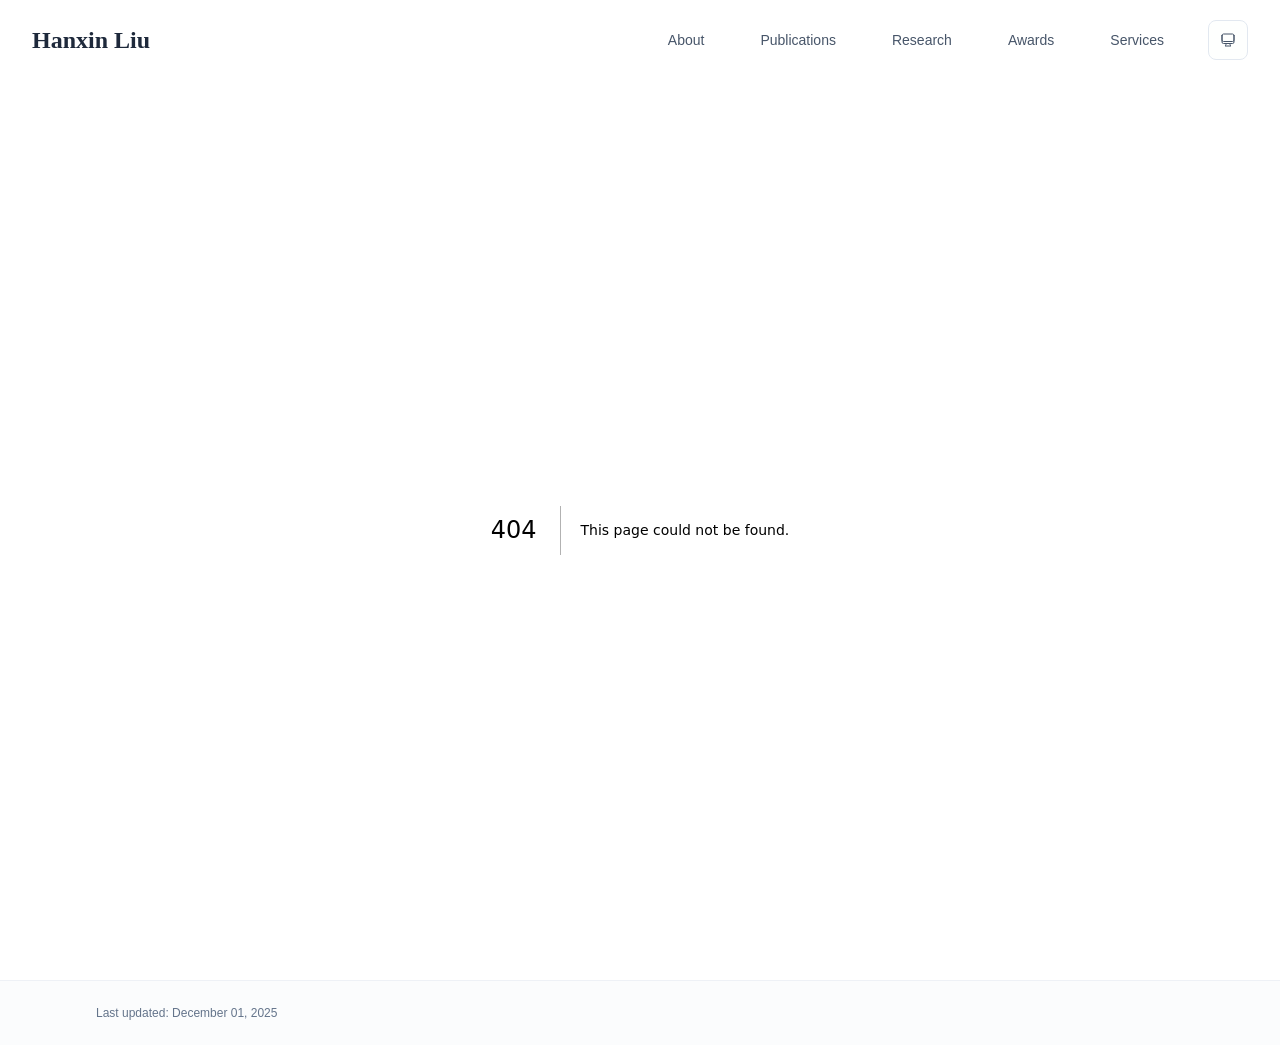
==== commit 28992a78: "Add files via upload" ====
--- a/404/index.html
+++ b/404/index.html
@@ -1,4 +1,4 @@
-<!DOCTYPE html><html lang="en" class="scroll-smooth"><head><meta charSet="utf-8"/><meta name="viewport" content="width=device-width, initial-scale=1"/><link rel="stylesheet" href="/_next/static/css/c49b4651740069dc.css" data-precedence="next"/><link rel="preload" as="script" fetchPriority="low" href="/_next/static/chunks/webpack-dcf9f18cf6e4eb9d.js"/><script src="/_next/static/chunks/4bd1b696-70b6d399998de86a.js" async=""></script><script src="/_next/static/chunks/684-50096e198fb40285.js" async=""></script><script src="/_next/static/chunks/main-app-236dd68e7b3fca67.js" async=""></script><script src="/_next/static/chunks/161-2061caadb2018b27.js" async=""></script><script src="/_next/static/chunks/874-196dbf0660d69360.js" async=""></script><script src="/_next/static/chunks/538-db6f5e0ae9ac4156.js" async=""></script><script src="/_next/static/chunks/app/layout-16501180d33e631e.js" async=""></script><meta name="robots" content="noindex"/><title>404: This page could not be found.</title><link rel="icon" href="/favicon.svg" type="image/svg+xml"/><link rel="dns-prefetch" href="https://google-fonts.jialeliu.com"/><link rel="preconnect" href="https://google-fonts.jialeliu.com" crossorigin=""/><link rel="preload" as="style" href="https://google-fonts.jialeliu.com/css2?family=Inter:wght@300;400;500;600;700&amp;family=Crimson+Text:ital,wght@0,400;0,600;1,400&amp;display=swap"/><link rel="stylesheet" id="gfonts-css" href="https://google-fonts.jialeliu.com/css2?family=Inter:wght@300;400;500;600;700&amp;family=Crimson+Text:ital,wght@0,400;0,600;1,400&amp;display=swap" media="print"/><script>
+<!DOCTYPE html><html lang="en" class="scroll-smooth"><head><meta charSet="utf-8"/><meta name="viewport" content="width=device-width, initial-scale=1"/><link rel="stylesheet" href="/_next/static/css/18a557a77b71fa8c.css" data-precedence="next"/><link rel="preload" as="script" fetchPriority="low" href="/_next/static/chunks/webpack-dcf9f18cf6e4eb9d.js"/><script src="/_next/static/chunks/4bd1b696-70b6d399998de86a.js" async=""></script><script src="/_next/static/chunks/684-50096e198fb40285.js" async=""></script><script src="/_next/static/chunks/main-app-236dd68e7b3fca67.js" async=""></script><script src="/_next/static/chunks/161-2061caadb2018b27.js" async=""></script><script src="/_next/static/chunks/874-196dbf0660d69360.js" async=""></script><script src="/_next/static/chunks/538-db6f5e0ae9ac4156.js" async=""></script><script src="/_next/static/chunks/app/layout-5b5dcf78693ae5fb.js" async=""></script><meta name="robots" content="noindex"/><title>404: This page could not be found.</title><link rel="icon" href="/favicon.svg" type="image/svg+xml"/><link rel="dns-prefetch" href="https://google-fonts.jialeliu.com"/><link rel="preconnect" href="https://google-fonts.jialeliu.com" crossorigin=""/><link rel="preload" as="style" href="https://google-fonts.jialeliu.com/css2?family=Inter:wght@300;400;500;600;700&amp;family=Crimson+Text:ital,wght@0,400;0,600;1,400&amp;display=swap"/><link rel="stylesheet" id="gfonts-css" href="https://google-fonts.jialeliu.com/css2?family=Inter:wght@300;400;500;600;700&amp;family=Crimson+Text:ital,wght@0,400;0,600;1,400&amp;display=swap" media="print"/><script>
               (function(){
                 var l = document.getElementById('gfonts-css');
                 if (!l) return;
@@ -21,4 +21,4 @@
                 root.classList.add('light');
                 root.setAttribute('data-theme', 'light');
               }
-            </script><title>Hanxin Liu</title><meta name="description" content="PhD student at NUS Yong Loo Lin School of Medicine."/><meta name="author" content="Hanxin Liu"/><meta name="keywords" content="Hanxin Liu,PhD,Research,NUS Yong Loo Lin School of Medicine"/><meta name="creator" content="Hanxin Liu"/><meta name="publisher" content="Hanxin Liu"/><meta property="og:title" content="Hanxin Liu"/><meta property="og:description" content="PhD student at NUS Yong Loo Lin School of Medicine."/><meta property="og:site_name" content="Hanxin Liu&#x27;s Academic Website"/><meta property="og:locale" content="en_US"/><meta property="og:type" content="website"/><meta name="twitter:card" content="summary"/><meta name="twitter:title" content="Hanxin Liu"/><meta name="twitter:description" content="PhD student at NUS Yong Loo Lin School of Medicine."/><link rel="icon" href="/favicon.svg"/><script>document.querySelectorAll('body link[rel="icon"], body link[rel="apple-touch-icon"]').forEach(el => document.head.appendChild(el))</script><script src="/_next/static/chunks/polyfills-42372ed130431b0a.js" noModule=""></script></head><body class="font-sans antialiased"><div style="visibility:hidden"><nav class="fixed top-0 left-0 right-0 z-50" data-headlessui-state=""><div class="transition-all duration-300 ease-out bg-transparent" style="transform:translateY(-100px)"><div class="max-w-7xl mx-auto px-4 sm:px-6 lg:px-8"><div class="flex justify-between items-center h-16 lg:h-20"><div class="flex-shrink-0" tabindex="0"><a class="text-xl lg:text-2xl font-serif font-semibold text-primary hover:text-accent transition-colors duration-200" href="/">Hanxin Liu</a></div><div class="hidden lg:block"><div class="ml-10 flex items-center space-x-8"><div class="flex items-baseline space-x-8"><a class="relative px-3 py-2 text-sm font-medium transition-all duration-200 rounded hover:bg-accent/10 hover:shadow-sm text-neutral-600 hover:text-primary" href="/"><span class="relative z-10">About</span></a><a class="relative px-3 py-2 text-sm font-medium transition-all duration-200 rounded hover:bg-accent/10 hover:shadow-sm text-neutral-600 hover:text-primary" href="/publications/"><span class="relative z-10">Publications</span></a><a class="relative px-3 py-2 text-sm font-medium transition-all duration-200 rounded hover:bg-accent/10 hover:shadow-sm text-neutral-600 hover:text-primary" href="/research/"><span class="relative z-10">Research</span></a><a class="relative px-3 py-2 text-sm font-medium transition-all duration-200 rounded hover:bg-accent/10 hover:shadow-sm text-neutral-600 hover:text-primary" href="/awards/"><span class="relative z-10">Awards</span></a><a class="relative px-3 py-2 text-sm font-medium transition-all duration-200 rounded hover:bg-accent/10 hover:shadow-sm text-neutral-600 hover:text-primary" href="/services/"><span class="relative z-10">Services</span></a></div><div class="flex items-center justify-center w-10 h-10 rounded-lg border border-neutral-200 dark:border-[rgba(148,163,184,0.24)] bg-background dark:bg-neutral-800"><div class="w-4 h-4 rounded-full bg-neutral-300 animate-pulse"></div></div></div></div><div class="lg:hidden flex items-center space-x-2"><div class="flex items-center justify-center w-10 h-10 rounded-lg border border-neutral-200 dark:border-[rgba(148,163,184,0.24)] bg-background dark:bg-neutral-800"><div class="w-4 h-4 rounded-full bg-neutral-300 animate-pulse"></div></div><button class="inline-flex items-center justify-center p-2 rounded-md text-neutral-600 hover:text-primary hover:bg-neutral-100 dark:hover:bg-neutral-800 focus:outline-none focus:ring-2 focus:ring-inset focus:ring-accent transition-colors duration-200" id="headlessui-disclosure-button-«R5pdb»" type="button" aria-expanded="false" data-headlessui-state=""><span class="sr-only">Open main menu</span><div><svg xmlns="http://www.w3.org/2000/svg" fill="none" viewBox="0 0 24 24" stroke-width="1.5" stroke="currentColor" aria-hidden="true" data-slot="icon" class="block h-6 w-6"><path stroke-linecap="round" stroke-linejoin="round" d="M3.75 6.75h16.5M3.75 12h16.5m-16.5 5.25h16.5"></path></svg></div></button></div></div></div></div></nav><main class="min-h-screen pt-16 lg:pt-20"><div style="font-family:system-ui,&quot;Segoe UI&quot;,Roboto,Helvetica,Arial,sans-serif,&quot;Apple Color Emoji&quot;,&quot;Segoe UI Emoji&quot;;height:100vh;text-align:center;display:flex;flex-direction:column;align-items:center;justify-content:center"><div><style>body{color:#000;background:#fff;margin:0}.next-error-h1{border-right:1px solid rgba(0,0,0,.3)}@media (prefers-color-scheme:dark){body{color:#fff;background:#000}.next-error-h1{border-right:1px solid rgba(255,255,255,.3)}}</style><h1 class="next-error-h1" style="display:inline-block;margin:0 20px 0 0;padding:0 23px 0 0;font-size:24px;font-weight:500;vertical-align:top;line-height:49px">404</h1><div style="display:inline-block"><h2 style="font-size:14px;font-weight:400;line-height:49px;margin:0">This page could not be found.</h2></div></div></div><!--$--><!--/$--><!--$--><!--/$--></main><footer class="border-t border-neutral-200/50 bg-neutral-50/50 dark:bg-neutral-900/50 dark:border-neutral-700/50"><div class="max-w-6xl mx-auto px-4 sm:px-6 lg:px-8 py-6"><div class="flex flex-col sm:flex-row justify-between items-center gap-2"><p class="text-xs text-neutral-500">Last updated: <!-- -->December 01, 2025</p><p class="text-xs text-neutral-500 flex items-center"><a href="https://github.com/xyjoey/PRISM" target="_blank" rel="noopener noreferrer">Built with PRISM</a><span class="ml-2">🚀</span></p></div></div></footer></div><script src="/_next/static/chunks/webpack-dcf9f18cf6e4eb9d.js" async=""></script><script>(self.__next_f=self.__next_f||[]).push([0])</script><script>self.__next_f.push([1,"1:\"$Sreact.fragment\"\n2:I[3719,[\"161\",\"static/chunks/161-2061caadb2018b27.js\",\"874\",\"static/chunks/874-196dbf0660d69360.js\",\"538\",\"static/chunks/538-db6f5e0ae9ac4156.js\",\"177\",\"static/chunks/app/layout-16501180d33e631e.js\"],\"ThemeProvider\"]\n3:I[768,[\"161\",\"static/chunks/161-2061caadb2018b27.js\",\"874\",\"static/chunks/874-196dbf0660d69360.js\",\"538\",\"static/chunks/538-db6f5e0ae9ac4156.js\",\"177\",\"static/chunks/app/layout-16501180d33e631e.js\"],\"default\"]\n4:I[7555,[],\"\"]\n5:I[1295,[],\"\"]\n6:I[2548,[\"161\",\"static/chunks/161-2061caadb2018b27.js\",\"874\",\"static/chunks/874-196dbf0660d69360.js\",\"538\",\"static/chunks/538-db6f5e0ae9ac4156.js\",\"177\",\"static/chunks/app/layout-16501180d33e631e.js\"],\"default\"]\n7:I[9665,[],\"MetadataBoundary\"]\n9:I[9665,[],\"OutletBoundary\"]\nc:I[4911,[],\"AsyncMetadataOutlet\"]\ne:I[9665,[],\"ViewportBoundary\"]\n10:I[6614,[],\"\"]\n:HL[\"/_next/static/css/c49b4651740069dc.css\",\"style\"]\n"])</script><script>self.__next_f.push([1,"0:{\"P\":null,\"b\":\"_r0JbCl83ejbE6G-gMsQu\",\"p\":\"\",\"c\":[\"\",\"_not-found\",\"\"],\"i\":false,\"f\":[[[\"\",{\"children\":[\"/_not-found\",{\"children\":[\"__PAGE__\",{}]}]},\"$undefined\",\"$undefined\",true],[\"\",[\"$\",\"$1\",\"c\",{\"children\":[[[\"$\",\"link\",\"0\",{\"rel\":\"stylesheet\",\"href\":\"/_next/static/css/c49b4651740069dc.css\",\"precedence\":\"next\",\"crossOrigin\":\"$undefined\",\"nonce\":\"$undefined\"}]],[\"$\",\"html\",null,{\"lang\":\"en\",\"className\":\"scroll-smooth\",\"suppressHydrationWarning\":true,\"children\":[[\"$\",\"head\",null,{\"children\":[[\"$\",\"link\",null,{\"rel\":\"icon\",\"href\":\"/favicon.svg\",\"type\":\"image/svg+xml\"}],[\"$\",\"link\",null,{\"rel\":\"dns-prefetch\",\"href\":\"https://google-fonts.jialeliu.com\"}],[\"$\",\"link\",null,{\"rel\":\"preconnect\",\"href\":\"https://google-fonts.jialeliu.com\",\"crossOrigin\":\"\"}],[\"$\",\"link\",null,{\"rel\":\"preload\",\"as\":\"style\",\"href\":\"https://google-fonts.jialeliu.com/css2?family=Inter:wght@300;400;500;600;700\u0026family=Crimson+Text:ital,wght@0,400;0,600;1,400\u0026display=swap\"}],[\"$\",\"link\",null,{\"rel\":\"stylesheet\",\"id\":\"gfonts-css\",\"href\":\"https://google-fonts.jialeliu.com/css2?family=Inter:wght@300;400;500;600;700\u0026family=Crimson+Text:ital,wght@0,400;0,600;1,400\u0026display=swap\",\"media\":\"print\"}],[\"$\",\"script\",null,{\"dangerouslySetInnerHTML\":{\"__html\":\"\\n              (function(){\\n                var l = document.getElementById('gfonts-css');\\n                if (!l) return;\\n                if (l.media !== 'all') {\\n                  l.addEventListener('load', function(){ try { l.media = 'all'; } catch(e){} });\\n                }\\n              })();\\n            \"}}],[\"$\",\"noscript\",null,{\"children\":[\"$\",\"link\",null,{\"rel\":\"stylesheet\",\"href\":\"https://google-fonts.jialeliu.com/css2?family=Inter:wght@300;400;500;600;700\u0026family=Crimson+Text:ital,wght@0,400;0,600;1,400\u0026display=swap\"}]}],[\"$\",\"script\",null,{\"dangerouslySetInnerHTML\":{\"__html\":\"\\n              try {\\n                const theme = localStorage.getItem('theme-storage');\\n                const parsed = theme ? JSON.parse(theme) : null;\\n                const setting = parsed?.state?.theme || 'system';\\n                const prefersDark = typeof window !== 'undefined' \u0026\u0026 window.matchMedia \u0026\u0026 window.matchMedia('(prefers-color-scheme: dark)').matches;\\n                const effective = setting === 'dark' ? 'dark' : (setting === 'light' ? 'light' : (prefersDark ? 'dark' : 'light'));\\n                var root = document.documentElement;\\n                root.classList.add(effective);\\n                root.setAttribute('data-theme', effective);\\n              } catch (e) {\\n                var root = document.documentElement;\\n                root.classList.add('light');\\n                root.setAttribute('data-theme', 'light');\\n              }\\n            \"}}]]}],[\"$\",\"body\",null,{\"className\":\"font-sans antialiased\",\"children\":[\"$\",\"$L2\",null,{\"children\":[[\"$\",\"$L3\",null,{\"items\":[{\"title\":\"About\",\"type\":\"page\",\"target\":\"about\",\"href\":\"/\"},{\"title\":\"Publications\",\"type\":\"page\",\"target\":\"publications\",\"href\":\"/publications\"},{\"title\":\"Research\",\"type\":\"page\",\"target\":\"research\",\"href\":\"/research\"},{\"title\":\"Awards\",\"type\":\"page\",\"target\":\"awards\",\"href\":\"/awards\"},{\"title\":\"Services\",\"type\":\"page\",\"target\":\"services\",\"href\":\"/services\"}],\"siteTitle\":\"Hanxin Liu\",\"enableOnePageMode\":false}],[\"$\",\"main\",null,{\"className\":\"min-h-screen pt-16 lg:pt-20\",\"children\":[\"$\",\"$L4\",null,{\"parallelRouterKey\":\"children\",\"error\":\"$undefined\",\"errorStyles\":\"$undefined\",\"errorScripts\":\"$undefined\",\"template\":[\"$\",\"$L5\",null,{}],\"templateStyles\":\"$undefined\",\"templateScripts\":\"$undefined\",\"notFound\":[[[\"$\",\"title\",null,{\"children\":\"404: This page could not be found.\"}],[\"$\",\"div\",null,{\"style\":{\"fontFamily\":\"system-ui,\\\"Segoe UI\\\",Roboto,Helvetica,Arial,sans-serif,\\\"Apple Color Emoji\\\",\\\"Segoe UI Emoji\\\"\",\"height\":\"100vh\",\"textAlign\":\"center\",\"display\":\"flex\",\"flexDirection\":\"column\",\"alignItems\":\"center\",\"justifyContent\":\"center\"},\"children\":[\"$\",\"div\",null,{\"children\":[[\"$\",\"style\",null,{\"dangerouslySetInnerHTML\":{\"__html\":\"body{color:#000;background:#fff;margin:0}.next-error-h1{border-right:1px solid rgba(0,0,0,.3)}@media (prefers-color-scheme:dark){body{color:#fff;background:#000}.next-error-h1{border-right:1px solid rgba(255,255,255,.3)}}\"}}],[\"$\",\"h1\",null,{\"className\":\"next-error-h1\",\"style\":{\"display\":\"inline-block\",\"margin\":\"0 20px 0 0\",\"padding\":\"0 23px 0 0\",\"fontSize\":24,\"fontWeight\":500,\"verticalAlign\":\"top\",\"lineHeight\":\"49px\"},\"children\":404}],[\"$\",\"div\",null,{\"style\":{\"display\":\"inline-block\"},\"children\":[\"$\",\"h2\",null,{\"style\":{\"fontSize\":14,\"fontWeight\":400,\"lineHeight\":\"49px\",\"margin\":0},\"children\":\"This page could not be found.\"}]}]]}]}]],[]],\"forbidden\":\"$undefined\",\"unauthorized\":\"$undefined\"}]}],[\"$\",\"$L6\",null,{\"lastUpdated\":\"December 01, 2025\"}]]}]}]]}]]}],{\"children\":[\"/_not-found\",[\"$\",\"$1\",\"c\",{\"children\":[null,[\"$\",\"$L4\",null,{\"parallelRouterKey\":\"children\",\"error\":\"$undefined\",\"errorStyles\":\"$undefined\",\"errorScripts\":\"$undefined\",\"template\":[\"$\",\"$L5\",null,{}],\"templateStyles\":\"$undefined\",\"templateScripts\":\"$undefined\",\"notFound\":\"$undefined\",\"forbidden\":\"$undefined\",\"unauthorized\":\"$undefined\"}]]}],{\"children\":[\"__PAGE__\",[\"$\",\"$1\",\"c\",{\"children\":[[[\"$\",\"title\",null,{\"children\":\"404: This page could not be found.\"}],[\"$\",\"div\",null,{\"style\":\"$0:f:0:1:1:props:children:1:props:children:1:props:children:props:children:1:props:children:props:notFound:0:1:props:style\",\"children\":[\"$\",\"div\",null,{\"children\":[[\"$\",\"style\",null,{\"dangerouslySetInnerHTML\":{\"__html\":\"body{color:#000;background:#fff;margin:0}.next-error-h1{border-right:1px solid rgba(0,0,0,.3)}@media (prefers-color-scheme:dark){body{color:#fff;background:#000}.next-error-h1{border-right:1px solid rgba(255,255,255,.3)}}\"}}],[\"$\",\"h1\",null,{\"className\":\"next-error-h1\",\"style\":\"$0:f:0:1:1:props:children:1:props:children:1:props:children:props:children:1:props:children:props:notFound:0:1:props:children:props:children:1:props:style\",\"children\":404}],[\"$\",\"div\",null,{\"style\":\"$0:f:0:1:1:props:children:1:props:children:1:props:children:props:children:1:props:children:props:notFound:0:1:props:children:props:children:2:props:style\",\"children\":[\"$\",\"h2\",null,{\"style\":\"$0:f:0:1:1:props:children:1:props:children:1:props:children:props:children:1:props:children:props:notFound:0:1:props:children:props:children:2:props:children:props:style\",\"children\":\"This page could not be found.\"}]}]]}]}]],[\"$\",\"$L7\",null,{\"children\":\"$L8\"}],null,[\"$\",\"$L9\",null,{\"children\":[\"$La\",\"$Lb\",[\"$\",\"$Lc\",null,{\"promise\":\"$@d\"}]]}]]}],{},null,false]},null,false]},null,false],[\"$\",\"$1\",\"h\",{\"children\":[[\"$\",\"meta\",null,{\"name\":\"robots\",\"content\":\"noindex\"}],[\"$\",\"$1\",\"jD5vQyIVuefzfGke4AnZP\",{\"children\":[[\"$\",\"$Le\",null,{\"children\":\"$Lf\"}],null]}],null]}],false]],\"m\":\"$undefined\",\"G\":[\"$10\",\"$undefined\"],\"s\":false,\"S\":true}\n"])</script><script>self.__next_f.push([1,"11:\"$Sreact.suspense\"\n12:I[4911,[],\"AsyncMetadata\"]\n8:[\"$\",\"$11\",null,{\"fallback\":null,\"children\":[\"$\",\"$L12\",null,{\"promise\":\"$@13\"}]}]\n"])</script><script>self.__next_f.push([1,"b:null\n"])</script><script>self.__next_f.push([1,"f:[[\"$\",\"meta\",\"0\",{\"charSet\":\"utf-8\"}],[\"$\",\"meta\",\"1\",{\"name\":\"viewport\",\"content\":\"width=device-width, initial-scale=1\"}]]\na:null\n"])</script><script>self.__next_f.push([1,"13:{\"metadata\":[[\"$\",\"title\",\"0\",{\"children\":\"Hanxin Liu\"}],[\"$\",\"meta\",\"1\",{\"name\":\"description\",\"content\":\"PhD student at NUS Yong Loo Lin School of Medicine.\"}],[\"$\",\"meta\",\"2\",{\"name\":\"author\",\"content\":\"Hanxin Liu\"}],[\"$\",\"meta\",\"3\",{\"name\":\"keywords\",\"content\":\"Hanxin Liu,PhD,Research,NUS Yong Loo Lin School of Medicine\"}],[\"$\",\"meta\",\"4\",{\"name\":\"creator\",\"content\":\"Hanxin Liu\"}],[\"$\",\"meta\",\"5\",{\"name\":\"publisher\",\"content\":\"Hanxin Liu\"}],[\"$\",\"meta\",\"6\",{\"property\":\"og:title\",\"content\":\"Hanxin Liu\"}],[\"$\",\"meta\",\"7\",{\"property\":\"og:description\",\"content\":\"PhD student at NUS Yong Loo Lin School of Medicine.\"}],[\"$\",\"meta\",\"8\",{\"property\":\"og:site_name\",\"content\":\"Hanxin Liu's Academic Website\"}],[\"$\",\"meta\",\"9\",{\"property\":\"og:locale\",\"content\":\"en_US\"}],[\"$\",\"meta\",\"10\",{\"property\":\"og:type\",\"content\":\"website\"}],[\"$\",\"meta\",\"11\",{\"name\":\"twitter:card\",\"content\":\"summary\"}],[\"$\",\"meta\",\"12\",{\"name\":\"twitter:title\",\"content\":\"Hanxin Liu\"}],[\"$\",\"meta\",\"13\",{\"name\":\"twitter:description\",\"content\":\"PhD student at NUS Yong Loo Lin School of Medicine.\"}],[\"$\",\"link\",\"14\",{\"rel\":\"icon\",\"href\":\"/favicon.svg\"}]],\"error\":null,\"digest\":\"$undefined\"}\nd:{\"metadata\":\"$13:metadata\",\"error\":null,\"digest\":\"$undefined\"}\n"])</script></body></html>+            </script><title>Hanxin Liu</title><meta name="description" content="PhD student at NUS Yong Loo Lin School of Medicine."/><meta name="author" content="Hanxin Liu"/><meta name="keywords" content="Hanxin Liu,PhD,Research,NUS Yong Loo Lin School of Medicine"/><meta name="creator" content="Hanxin Liu"/><meta name="publisher" content="Hanxin Liu"/><meta property="og:title" content="Hanxin Liu"/><meta property="og:description" content="PhD student at NUS Yong Loo Lin School of Medicine."/><meta property="og:site_name" content="Hanxin Liu&#x27;s Academic Website"/><meta property="og:locale" content="en_US"/><meta property="og:type" content="website"/><meta name="twitter:card" content="summary"/><meta name="twitter:title" content="Hanxin Liu"/><meta name="twitter:description" content="PhD student at NUS Yong Loo Lin School of Medicine."/><link rel="icon" href="/favicon.svg"/><script>document.querySelectorAll('body link[rel="icon"], body link[rel="apple-touch-icon"]').forEach(el => document.head.appendChild(el))</script><script src="/_next/static/chunks/polyfills-42372ed130431b0a.js" noModule=""></script></head><body class="font-sans antialiased"><div style="visibility:hidden"><nav class="fixed top-0 left-0 right-0 z-50" data-headlessui-state=""><div class="transition-all duration-300 ease-out bg-transparent" style="transform:translateY(-100px)"><div class="max-w-7xl mx-auto px-4 sm:px-6 lg:px-8"><div class="flex justify-between items-center h-16 lg:h-20"><div class="flex-shrink-0" tabindex="0"><a class="text-xl lg:text-2xl font-serif font-semibold text-primary hover:text-accent transition-colors duration-200" href="/">Hanxin Liu</a></div><div class="hidden lg:block"><div class="ml-10 flex items-center space-x-8"><div class="flex items-baseline space-x-8"><a class="relative px-3 py-2 text-sm font-medium transition-all duration-200 rounded hover:bg-accent/10 hover:shadow-sm text-neutral-600 hover:text-primary" href="/"><span class="relative z-10">About</span></a><a class="relative px-3 py-2 text-sm font-medium transition-all duration-200 rounded hover:bg-accent/10 hover:shadow-sm text-neutral-600 hover:text-primary" href="/publications/"><span class="relative z-10">Publications</span></a><a class="relative px-3 py-2 text-sm font-medium transition-all duration-200 rounded hover:bg-accent/10 hover:shadow-sm text-neutral-600 hover:text-primary" href="/research/"><span class="relative z-10">Research</span></a><a class="relative px-3 py-2 text-sm font-medium transition-all duration-200 rounded hover:bg-accent/10 hover:shadow-sm text-neutral-600 hover:text-primary" href="/awards/"><span class="relative z-10">Awards</span></a><a class="relative px-3 py-2 text-sm font-medium transition-all duration-200 rounded hover:bg-accent/10 hover:shadow-sm text-neutral-600 hover:text-primary" href="/services/"><span class="relative z-10">Services</span></a></div><div class="flex items-center justify-center w-10 h-10 rounded-lg border border-neutral-200 dark:border-[rgba(148,163,184,0.24)] bg-background dark:bg-neutral-800"><div class="w-4 h-4 rounded-full bg-neutral-300 animate-pulse"></div></div></div></div><div class="lg:hidden flex items-center space-x-2"><div class="flex items-center justify-center w-10 h-10 rounded-lg border border-neutral-200 dark:border-[rgba(148,163,184,0.24)] bg-background dark:bg-neutral-800"><div class="w-4 h-4 rounded-full bg-neutral-300 animate-pulse"></div></div><button class="inline-flex items-center justify-center p-2 rounded-md text-neutral-600 hover:text-primary hover:bg-neutral-100 dark:hover:bg-neutral-800 focus:outline-none focus:ring-2 focus:ring-inset focus:ring-accent transition-colors duration-200" id="headlessui-disclosure-button-«R5pdb»" type="button" aria-expanded="false" data-headlessui-state=""><span class="sr-only">Open main menu</span><div><svg xmlns="http://www.w3.org/2000/svg" fill="none" viewBox="0 0 24 24" stroke-width="1.5" stroke="currentColor" aria-hidden="true" data-slot="icon" class="block h-6 w-6"><path stroke-linecap="round" stroke-linejoin="round" d="M3.75 6.75h16.5M3.75 12h16.5m-16.5 5.25h16.5"></path></svg></div></button></div></div></div></div></nav><main class="min-h-screen pt-16 lg:pt-20"><div style="font-family:system-ui,&quot;Segoe UI&quot;,Roboto,Helvetica,Arial,sans-serif,&quot;Apple Color Emoji&quot;,&quot;Segoe UI Emoji&quot;;height:100vh;text-align:center;display:flex;flex-direction:column;align-items:center;justify-content:center"><div><style>body{color:#000;background:#fff;margin:0}.next-error-h1{border-right:1px solid rgba(0,0,0,.3)}@media (prefers-color-scheme:dark){body{color:#fff;background:#000}.next-error-h1{border-right:1px solid rgba(255,255,255,.3)}}</style><h1 class="next-error-h1" style="display:inline-block;margin:0 20px 0 0;padding:0 23px 0 0;font-size:24px;font-weight:500;vertical-align:top;line-height:49px">404</h1><div style="display:inline-block"><h2 style="font-size:14px;font-weight:400;line-height:49px;margin:0">This page could not be found.</h2></div></div></div><!--$--><!--/$--><!--$--><!--/$--></main><footer class="border-t border-neutral-200/50 bg-neutral-50/50 dark:bg-neutral-900/50 dark:border-neutral-700/50"><div class="max-w-6xl mx-auto px-4 sm:px-6 lg:px-8 py-6"><div class="flex flex-col sm:flex-row justify-between items-center gap-2"><p class="text-xs text-neutral-500">Last updated: <!-- -->December 01, 2025</p></div></div></footer></div><script src="/_next/static/chunks/webpack-dcf9f18cf6e4eb9d.js" async=""></script><script>(self.__next_f=self.__next_f||[]).push([0])</script><script>self.__next_f.push([1,"1:\"$Sreact.fragment\"\n2:I[3719,[\"161\",\"static/chunks/161-2061caadb2018b27.js\",\"874\",\"static/chunks/874-196dbf0660d69360.js\",\"538\",\"static/chunks/538-db6f5e0ae9ac4156.js\",\"177\",\"static/chunks/app/layout-5b5dcf78693ae5fb.js\"],\"ThemeProvider\"]\n3:I[768,[\"161\",\"static/chunks/161-2061caadb2018b27.js\",\"874\",\"static/chunks/874-196dbf0660d69360.js\",\"538\",\"static/chunks/538-db6f5e0ae9ac4156.js\",\"177\",\"static/chunks/app/layout-5b5dcf78693ae5fb.js\"],\"default\"]\n4:I[7555,[],\"\"]\n5:I[1295,[],\"\"]\n6:I[2548,[\"161\",\"static/chunks/161-2061caadb2018b27.js\",\"874\",\"static/chunks/874-196dbf0660d69360.js\",\"538\",\"static/chunks/538-db6f5e0ae9ac4156.js\",\"177\",\"static/chunks/app/layout-5b5dcf78693ae5fb.js\"],\"default\"]\n7:I[9665,[],\"MetadataBoundary\"]\n9:I[9665,[],\"OutletBoundary\"]\nc:I[4911,[],\"AsyncMetadataOutlet\"]\ne:I[9665,[],\"ViewportBoundary\"]\n10:I[6614,[],\"\"]\n:HL[\"/_next/static/css/18a557a77b71fa8c.css\",\"style\"]\n"])</script><script>self.__next_f.push([1,"0:{\"P\":null,\"b\":\"kPw_W46j-91y4abHIvis-\",\"p\":\"\",\"c\":[\"\",\"_not-found\",\"\"],\"i\":false,\"f\":[[[\"\",{\"children\":[\"/_not-found\",{\"children\":[\"__PAGE__\",{}]}]},\"$undefined\",\"$undefined\",true],[\"\",[\"$\",\"$1\",\"c\",{\"children\":[[[\"$\",\"link\",\"0\",{\"rel\":\"stylesheet\",\"href\":\"/_next/static/css/18a557a77b71fa8c.css\",\"precedence\":\"next\",\"crossOrigin\":\"$undefined\",\"nonce\":\"$undefined\"}]],[\"$\",\"html\",null,{\"lang\":\"en\",\"className\":\"scroll-smooth\",\"suppressHydrationWarning\":true,\"children\":[[\"$\",\"head\",null,{\"children\":[[\"$\",\"link\",null,{\"rel\":\"icon\",\"href\":\"/favicon.svg\",\"type\":\"image/svg+xml\"}],[\"$\",\"link\",null,{\"rel\":\"dns-prefetch\",\"href\":\"https://google-fonts.jialeliu.com\"}],[\"$\",\"link\",null,{\"rel\":\"preconnect\",\"href\":\"https://google-fonts.jialeliu.com\",\"crossOrigin\":\"\"}],[\"$\",\"link\",null,{\"rel\":\"preload\",\"as\":\"style\",\"href\":\"https://google-fonts.jialeliu.com/css2?family=Inter:wght@300;400;500;600;700\u0026family=Crimson+Text:ital,wght@0,400;0,600;1,400\u0026display=swap\"}],[\"$\",\"link\",null,{\"rel\":\"stylesheet\",\"id\":\"gfonts-css\",\"href\":\"https://google-fonts.jialeliu.com/css2?family=Inter:wght@300;400;500;600;700\u0026family=Crimson+Text:ital,wght@0,400;0,600;1,400\u0026display=swap\",\"media\":\"print\"}],[\"$\",\"script\",null,{\"dangerouslySetInnerHTML\":{\"__html\":\"\\n              (function(){\\n                var l = document.getElementById('gfonts-css');\\n                if (!l) return;\\n                if (l.media !== 'all') {\\n                  l.addEventListener('load', function(){ try { l.media = 'all'; } catch(e){} });\\n                }\\n              })();\\n            \"}}],[\"$\",\"noscript\",null,{\"children\":[\"$\",\"link\",null,{\"rel\":\"stylesheet\",\"href\":\"https://google-fonts.jialeliu.com/css2?family=Inter:wght@300;400;500;600;700\u0026family=Crimson+Text:ital,wght@0,400;0,600;1,400\u0026display=swap\"}]}],[\"$\",\"script\",null,{\"dangerouslySetInnerHTML\":{\"__html\":\"\\n              try {\\n                const theme = localStorage.getItem('theme-storage');\\n                const parsed = theme ? JSON.parse(theme) : null;\\n                const setting = parsed?.state?.theme || 'system';\\n                const prefersDark = typeof window !== 'undefined' \u0026\u0026 window.matchMedia \u0026\u0026 window.matchMedia('(prefers-color-scheme: dark)').matches;\\n                const effective = setting === 'dark' ? 'dark' : (setting === 'light' ? 'light' : (prefersDark ? 'dark' : 'light'));\\n                var root = document.documentElement;\\n                root.classList.add(effective);\\n                root.setAttribute('data-theme', effective);\\n              } catch (e) {\\n                var root = document.documentElement;\\n                root.classList.add('light');\\n                root.setAttribute('data-theme', 'light');\\n              }\\n            \"}}]]}],[\"$\",\"body\",null,{\"className\":\"font-sans antialiased\",\"children\":[\"$\",\"$L2\",null,{\"children\":[[\"$\",\"$L3\",null,{\"items\":[{\"title\":\"About\",\"type\":\"page\",\"target\":\"about\",\"href\":\"/\"},{\"title\":\"Publications\",\"type\":\"page\",\"target\":\"publications\",\"href\":\"/publications\"},{\"title\":\"Research\",\"type\":\"page\",\"target\":\"research\",\"href\":\"/research\"},{\"title\":\"Awards\",\"type\":\"page\",\"target\":\"awards\",\"href\":\"/awards\"},{\"title\":\"Services\",\"type\":\"page\",\"target\":\"services\",\"href\":\"/services\"}],\"siteTitle\":\"Hanxin Liu\",\"enableOnePageMode\":false}],[\"$\",\"main\",null,{\"className\":\"min-h-screen pt-16 lg:pt-20\",\"children\":[\"$\",\"$L4\",null,{\"parallelRouterKey\":\"children\",\"error\":\"$undefined\",\"errorStyles\":\"$undefined\",\"errorScripts\":\"$undefined\",\"template\":[\"$\",\"$L5\",null,{}],\"templateStyles\":\"$undefined\",\"templateScripts\":\"$undefined\",\"notFound\":[[[\"$\",\"title\",null,{\"children\":\"404: This page could not be found.\"}],[\"$\",\"div\",null,{\"style\":{\"fontFamily\":\"system-ui,\\\"Segoe UI\\\",Roboto,Helvetica,Arial,sans-serif,\\\"Apple Color Emoji\\\",\\\"Segoe UI Emoji\\\"\",\"height\":\"100vh\",\"textAlign\":\"center\",\"display\":\"flex\",\"flexDirection\":\"column\",\"alignItems\":\"center\",\"justifyContent\":\"center\"},\"children\":[\"$\",\"div\",null,{\"children\":[[\"$\",\"style\",null,{\"dangerouslySetInnerHTML\":{\"__html\":\"body{color:#000;background:#fff;margin:0}.next-error-h1{border-right:1px solid rgba(0,0,0,.3)}@media (prefers-color-scheme:dark){body{color:#fff;background:#000}.next-error-h1{border-right:1px solid rgba(255,255,255,.3)}}\"}}],[\"$\",\"h1\",null,{\"className\":\"next-error-h1\",\"style\":{\"display\":\"inline-block\",\"margin\":\"0 20px 0 0\",\"padding\":\"0 23px 0 0\",\"fontSize\":24,\"fontWeight\":500,\"verticalAlign\":\"top\",\"lineHeight\":\"49px\"},\"children\":404}],[\"$\",\"div\",null,{\"style\":{\"display\":\"inline-block\"},\"children\":[\"$\",\"h2\",null,{\"style\":{\"fontSize\":14,\"fontWeight\":400,\"lineHeight\":\"49px\",\"margin\":0},\"children\":\"This page could not be found.\"}]}]]}]}]],[]],\"forbidden\":\"$undefined\",\"unauthorized\":\"$undefined\"}]}],[\"$\",\"$L6\",null,{\"lastUpdated\":\"December 01, 2025\"}]]}]}]]}]]}],{\"children\":[\"/_not-found\",[\"$\",\"$1\",\"c\",{\"children\":[null,[\"$\",\"$L4\",null,{\"parallelRouterKey\":\"children\",\"error\":\"$undefined\",\"errorStyles\":\"$undefined\",\"errorScripts\":\"$undefined\",\"template\":[\"$\",\"$L5\",null,{}],\"templateStyles\":\"$undefined\",\"templateScripts\":\"$undefined\",\"notFound\":\"$undefined\",\"forbidden\":\"$undefined\",\"unauthorized\":\"$undefined\"}]]}],{\"children\":[\"__PAGE__\",[\"$\",\"$1\",\"c\",{\"children\":[[[\"$\",\"title\",null,{\"children\":\"404: This page could not be found.\"}],[\"$\",\"div\",null,{\"style\":\"$0:f:0:1:1:props:children:1:props:children:1:props:children:props:children:1:props:children:props:notFound:0:1:props:style\",\"children\":[\"$\",\"div\",null,{\"children\":[[\"$\",\"style\",null,{\"dangerouslySetInnerHTML\":{\"__html\":\"body{color:#000;background:#fff;margin:0}.next-error-h1{border-right:1px solid rgba(0,0,0,.3)}@media (prefers-color-scheme:dark){body{color:#fff;background:#000}.next-error-h1{border-right:1px solid rgba(255,255,255,.3)}}\"}}],[\"$\",\"h1\",null,{\"className\":\"next-error-h1\",\"style\":\"$0:f:0:1:1:props:children:1:props:children:1:props:children:props:children:1:props:children:props:notFound:0:1:props:children:props:children:1:props:style\",\"children\":404}],[\"$\",\"div\",null,{\"style\":\"$0:f:0:1:1:props:children:1:props:children:1:props:children:props:children:1:props:children:props:notFound:0:1:props:children:props:children:2:props:style\",\"children\":[\"$\",\"h2\",null,{\"style\":\"$0:f:0:1:1:props:children:1:props:children:1:props:children:props:children:1:props:children:props:notFound:0:1:props:children:props:children:2:props:children:props:style\",\"children\":\"This page could not be found.\"}]}]]}]}]],[\"$\",\"$L7\",null,{\"children\":\"$L8\"}],null,[\"$\",\"$L9\",null,{\"children\":[\"$La\",\"$Lb\",[\"$\",\"$Lc\",null,{\"promise\":\"$@d\"}]]}]]}],{},null,false]},null,false]},null,false],[\"$\",\"$1\",\"h\",{\"children\":[[\"$\",\"meta\",null,{\"name\":\"robots\",\"content\":\"noindex\"}],[\"$\",\"$1\",\"m9UdwXyNQEizw5seVXRl2\",{\"children\":[[\"$\",\"$Le\",null,{\"children\":\"$Lf\"}],null]}],null]}],false]],\"m\":\"$undefined\",\"G\":[\"$10\",\"$undefined\"],\"s\":false,\"S\":true}\n"])</script><script>self.__next_f.push([1,"11:\"$Sreact.suspense\"\n12:I[4911,[],\"AsyncMetadata\"]\n8:[\"$\",\"$11\",null,{\"fallback\":null,\"children\":[\"$\",\"$L12\",null,{\"promise\":\"$@13\"}]}]\n"])</script><script>self.__next_f.push([1,"b:null\n"])</script><script>self.__next_f.push([1,"f:[[\"$\",\"meta\",\"0\",{\"charSet\":\"utf-8\"}],[\"$\",\"meta\",\"1\",{\"name\":\"viewport\",\"content\":\"width=device-width, initial-scale=1\"}]]\na:null\n"])</script><script>self.__next_f.push([1,"13:{\"metadata\":[[\"$\",\"title\",\"0\",{\"children\":\"Hanxin Liu\"}],[\"$\",\"meta\",\"1\",{\"name\":\"description\",\"content\":\"PhD student at NUS Yong Loo Lin School of Medicine.\"}],[\"$\",\"meta\",\"2\",{\"name\":\"author\",\"content\":\"Hanxin Liu\"}],[\"$\",\"meta\",\"3\",{\"name\":\"keywords\",\"content\":\"Hanxin Liu,PhD,Research,NUS Yong Loo Lin School of Medicine\"}],[\"$\",\"meta\",\"4\",{\"name\":\"creator\",\"content\":\"Hanxin Liu\"}],[\"$\",\"meta\",\"5\",{\"name\":\"publisher\",\"content\":\"Hanxin Liu\"}],[\"$\",\"meta\",\"6\",{\"property\":\"og:title\",\"content\":\"Hanxin Liu\"}],[\"$\",\"meta\",\"7\",{\"property\":\"og:description\",\"content\":\"PhD student at NUS Yong Loo Lin School of Medicine.\"}],[\"$\",\"meta\",\"8\",{\"property\":\"og:site_name\",\"content\":\"Hanxin Liu's Academic Website\"}],[\"$\",\"meta\",\"9\",{\"property\":\"og:locale\",\"content\":\"en_US\"}],[\"$\",\"meta\",\"10\",{\"property\":\"og:type\",\"content\":\"website\"}],[\"$\",\"meta\",\"11\",{\"name\":\"twitter:card\",\"content\":\"summary\"}],[\"$\",\"meta\",\"12\",{\"name\":\"twitter:title\",\"content\":\"Hanxin Liu\"}],[\"$\",\"meta\",\"13\",{\"name\":\"twitter:description\",\"content\":\"PhD student at NUS Yong Loo Lin School of Medicine.\"}],[\"$\",\"link\",\"14\",{\"rel\":\"icon\",\"href\":\"/favicon.svg\"}]],\"error\":null,\"digest\":\"$undefined\"}\nd:{\"metadata\":\"$13:metadata\",\"error\":null,\"digest\":\"$undefined\"}\n"])</script></body></html>
--- a/_next/static/css/18a557a77b71fa8c.css
+++ b/_next/static/css/18a557a77b71fa8c.css
@@ -0,0 +1 @@
+/*! tailwindcss v4.1.18 | MIT License | https://tailwindcss.com */@layer properties{@supports (((-webkit-hyphens:none)) and (not (margin-trim:inline))) or ((-moz-orient:inline) and (not (color:rgb(from red r g b)))){*,::backdrop,:after,:before{--tw-translate-x:0;--tw-translate-y:0;--tw-translate-z:0;--tw-rotate-x:initial;--tw-rotate-y:initial;--tw-rotate-z:initial;--tw-skew-x:initial;--tw-skew-y:initial;--tw-space-y-reverse:0;--tw-space-x-reverse:0;--tw-border-style:solid;--tw-leading:initial;--tw-font-weight:initial;--tw-shadow:0 0 #0000;--tw-shadow-color:initial;--tw-shadow-alpha:100%;--tw-inset-shadow:0 0 #0000;--tw-inset-shadow-color:initial;--tw-inset-shadow-alpha:100%;--tw-ring-color:initial;--tw-ring-shadow:0 0 #0000;--tw-inset-ring-color:initial;--tw-inset-ring-shadow:0 0 #0000;--tw-ring-inset:initial;--tw-ring-offset-width:0px;--tw-ring-offset-color:#fff;--tw-ring-offset-shadow:0 0 #0000;--tw-blur:initial;--tw-brightness:initial;--tw-contrast:initial;--tw-grayscale:initial;--tw-hue-rotate:initial;--tw-invert:initial;--tw-opacity:initial;--tw-saturate:initial;--tw-sepia:initial;--tw-drop-shadow:initial;--tw-drop-shadow-color:initial;--tw-drop-shadow-alpha:100%;--tw-drop-shadow-size:initial;--tw-backdrop-blur:initial;--tw-backdrop-brightness:initial;--tw-backdrop-contrast:initial;--tw-backdrop-grayscale:initial;--tw-backdrop-hue-rotate:initial;--tw-backdrop-invert:initial;--tw-backdrop-opacity:initial;--tw-backdrop-saturate:initial;--tw-backdrop-sepia:initial;--tw-duration:initial;--tw-ease:initial;--tw-scale-x:1;--tw-scale-y:1;--tw-scale-z:1}}}@layer theme{:host,:root{--font-sans:"Inter",-apple-system,BlinkMacSystemFont,"Segoe UI",Roboto,sans-serif;--color-red-50:oklch(97.1% .013 17.38);--color-red-200:oklch(88.5% .062 18.334);--color-red-400:oklch(70.4% .191 22.216);--color-red-600:oklch(57.7% .245 27.325);--color-red-700:oklch(50.5% .213 27.518);--color-red-900:oklch(39.6% .141 25.723);--color-white:#fff;--spacing:.25rem;--container-2xl:42rem;--container-3xl:48rem;--container-4xl:56rem;--container-6xl:72rem;--container-7xl:80rem;--text-xs:.75rem;--text-xs--line-height:calc(1/.75);--text-sm:.875rem;--text-sm--line-height:calc(1.25/.875);--text-base:1rem;--text-base--line-height:calc(1.5/1);--text-lg:1.125rem;--text-lg--line-height:calc(1.75/1.125);--text-xl:1.25rem;--text-xl--line-height:calc(1.75/1.25);--text-2xl:1.5rem;--text-2xl--line-height:calc(2/1.5);--text-3xl:1.875rem;--text-3xl--line-height:calc(2.25/1.875);--text-4xl:2.25rem;--text-4xl--line-height:calc(2.5/2.25);--font-weight-medium:500;--font-weight-semibold:600;--font-weight-bold:700;--leading-tight:1.25;--leading-relaxed:1.625;--radius-md:.375rem;--radius-lg:.5rem;--radius-xl:.75rem;--radius-2xl:1rem;--ease-out:cubic-bezier(0,0,.2,1);--animate-pulse:pulse 2s cubic-bezier(.4,0,.6,1)infinite;--blur-xl:24px;--aspect-video:16/9;--default-transition-duration:.15s;--default-transition-timing-function:cubic-bezier(.4,0,.2,1);--default-font-family:"Inter",-apple-system,BlinkMacSystemFont,"Segoe UI",Roboto,sans-serif;--default-mono-font-family:"SF Mono",Monaco,"Cascadia Code","Roboto Mono",Consolas,"Courier New",monospace;--line-height-normal:1.5;--shadow-glass:0 8px 32px 0 #1f26875e}}@layer base{*,::backdrop,:after,:before{box-sizing:border-box;border:0 solid;margin:0;padding:0}::file-selector-button{box-sizing:border-box;border:0 solid;margin:0;padding:0}:host,html{-webkit-text-size-adjust:100%;tab-size:4;line-height:1.5;font-family:var(--default-font-family,ui-sans-serif,system-ui,sans-serif,"Apple Color Emoji","Segoe UI Emoji","Segoe UI Symbol","Noto Color Emoji");font-feature-settings:var(--default-font-feature-settings,normal);font-variation-settings:var(--default-font-variation-settings,normal);-webkit-tap-highlight-color:transparent}hr{height:0;color:inherit;border-top-width:1px}abbr:where([title]){-webkit-text-decoration:underline dotted;text-decoration:underline dotted}h1,h2,h3,h4,h5,h6{font-size:inherit;font-weight:inherit}a{color:inherit;-webkit-text-decoration:inherit;text-decoration:inherit}b,strong{font-weight:bolder}code,kbd,pre,samp{font-family:var(--default-mono-font-family,ui-monospace,SFMono-Regular,Menlo,Monaco,Consolas,"Liberation Mono","Courier New",monospace);font-feature-settings:var(--default-mono-font-feature-settings,normal);font-variation-settings:var(--default-mono-font-variation-settings,normal);font-size:1em}small{font-size:80%}sub,sup{vertical-align:baseline;font-size:75%;line-height:0;position:relative}sub{bottom:-.25em}sup{top:-.5em}table{text-indent:0;border-color:inherit;border-collapse:collapse}:-moz-focusring{outline:auto}progress{vertical-align:baseline}summary{display:list-item}menu,ol,ul{list-style:none}audio,canvas,embed,iframe,img,object,svg,video{vertical-align:middle;display:block}img,video{max-width:100%;height:auto}button,input,optgroup,select,textarea{font:inherit;font-feature-settings:inherit;font-variation-settings:inherit;letter-spacing:inherit;color:inherit;opacity:1;background-color:#0000;border-radius:0}::file-selector-button{font:inherit;font-feature-settings:inherit;font-variation-settings:inherit;letter-spacing:inherit;color:inherit;opacity:1;background-color:#0000;border-radius:0}:where(select:is([multiple],[size])) optgroup{font-weight:bolder}:where(select:is([multiple],[size])) optgroup option{padding-inline-start:20px}::file-selector-button{margin-inline-end:4px}::placeholder{opacity:1}@supports (not ((-webkit-appearance:-apple-pay-button))) or (contain-intrinsic-size:1px){::placeholder{color:currentColor}@supports (color:color-mix(in lab,red,red)){::placeholder{color:color-mix(in oklab,currentcolor 50%,transparent)}}}textarea{resize:vertical}::-webkit-search-decoration{-webkit-appearance:none}::-webkit-date-and-time-value{min-height:1lh;text-align:inherit}::-webkit-datetime-edit{display:inline-flex}::-webkit-datetime-edit-fields-wrapper{padding:0}::-webkit-datetime-edit,::-webkit-datetime-edit-year-field{padding-block:0}::-webkit-datetime-edit-day-field,::-webkit-datetime-edit-month-field{padding-block:0}::-webkit-datetime-edit-hour-field,::-webkit-datetime-edit-minute-field{padding-block:0}::-webkit-datetime-edit-millisecond-field,::-webkit-datetime-edit-second-field{padding-block:0}::-webkit-datetime-edit-meridiem-field{padding-block:0}::-webkit-calendar-picker-indicator{line-height:1}:-moz-ui-invalid{box-shadow:none}button,input:where([type=button],[type=reset],[type=submit]){appearance:button}::file-selector-button{appearance:button}::-webkit-inner-spin-button,::-webkit-outer-spin-button{height:auto}[hidden]:where(:not([hidden=until-found])){display:none!important}}@layer components;@layer utilities{.sr-only{clip-path:inset(50%);white-space:nowrap;border-width:0;width:1px;height:1px;margin:-1px;padding:0;overflow:hidden}.absolute,.sr-only{position:absolute}.fixed{position:fixed}.relative{position:relative}.static{position:static}.sticky{position:sticky}.inset-0{inset:calc(var(--spacing)*0)}.top-0{top:calc(var(--spacing)*0)}.top-1\/2{top:50%}.top-2{top:calc(var(--spacing)*2)}.top-8{top:calc(var(--spacing)*8)}.top-full{top:100%}.right-0{right:calc(var(--spacing)*0)}.right-2{right:calc(var(--spacing)*2)}.left-0{left:calc(var(--spacing)*0)}.left-1\/2{left:50%}.left-3{left:calc(var(--spacing)*3)}.z-10{z-index:10}.z-20{z-index:20}.z-40{z-index:40}.z-50{z-index:50}.mx-auto{margin-inline:auto}.my-4{margin-block:calc(var(--spacing)*4)}.mt-1{margin-top:calc(var(--spacing)*1)}.mt-2{margin-top:calc(var(--spacing)*2)}.mt-4{margin-top:calc(var(--spacing)*4)}.mt-6{margin-top:calc(var(--spacing)*6)}.mt-8{margin-top:calc(var(--spacing)*8)}.mt-auto{margin-top:auto}.mr-1{margin-right:calc(var(--spacing)*1)}.mr-1\.5{margin-right:calc(var(--spacing)*1.5)}.mr-2{margin-right:calc(var(--spacing)*2)}.mb-1{margin-bottom:calc(var(--spacing)*1)}.mb-2{margin-bottom:calc(var(--spacing)*2)}.mb-3{margin-bottom:calc(var(--spacing)*3)}.mb-4{margin-bottom:calc(var(--spacing)*4)}.mb-6{margin-bottom:calc(var(--spacing)*6)}.mb-8{margin-bottom:calc(var(--spacing)*8)}.ml-0{margin-left:calc(var(--spacing)*0)}.ml-4{margin-left:calc(var(--spacing)*4)}.ml-10{margin-left:calc(var(--spacing)*10)}.line-clamp-2{-webkit-line-clamp:2}.line-clamp-2,.line-clamp-3{-webkit-box-orient:vertical;display:-webkit-box;overflow:hidden}.line-clamp-3{-webkit-line-clamp:3}.block{display:block}.contents{display:contents}.flex{display:flex}.grid{display:grid}.hidden{display:none}.inline-flex{display:inline-flex}.aspect-video{aspect-ratio:var(--aspect-video)}.h-0{height:calc(var(--spacing)*0)}.h-2\.5{height:calc(var(--spacing)*2.5)}.h-3{height:calc(var(--spacing)*3)}.h-4{height:calc(var(--spacing)*4)}.h-5{height:calc(var(--spacing)*5)}.h-6{height:calc(var(--spacing)*6)}.h-10{height:calc(var(--spacing)*10)}.h-16{height:calc(var(--spacing)*16)}.h-64{height:calc(var(--spacing)*64)}.h-full{height:100%}.min-h-screen{min-height:100vh}.w-0{width:calc(var(--spacing)*0)}.w-2\.5{width:calc(var(--spacing)*2.5)}.w-3{width:calc(var(--spacing)*3)}.w-4{width:calc(var(--spacing)*4)}.w-5{width:calc(var(--spacing)*5)}.w-6{width:calc(var(--spacing)*6)}.w-10{width:calc(var(--spacing)*10)}.w-16{width:calc(var(--spacing)*16)}.w-32{width:calc(var(--spacing)*32)}.w-64{width:calc(var(--spacing)*64)}.w-full{width:100%}.max-w-2xl{max-width:var(--container-2xl)}.max-w-3xl{max-width:var(--container-3xl)}.max-w-4xl{max-width:var(--container-4xl)}.max-w-6xl{max-width:var(--container-6xl)}.max-w-7xl{max-width:var(--container-7xl)}.max-w-\[calc\(100vw-2rem\)\]{max-width:calc(100vw - 2rem)}.flex-shrink-0{flex-shrink:0}.flex-grow{flex-grow:1}.-translate-x-1\/2{--tw-translate-x:calc(calc(1/2*100%)*-1)}.-translate-x-1\/2,.-translate-y-1\/2{translate:var(--tw-translate-x)var(--tw-translate-y)}.-translate-y-1\/2{--tw-translate-y:calc(calc(1/2*100%)*-1)}.-translate-y-full{--tw-translate-y:-100%;translate:var(--tw-translate-x)var(--tw-translate-y)}.transform{transform:var(--tw-rotate-x,)var(--tw-rotate-y,)var(--tw-rotate-z,)var(--tw-skew-x,)var(--tw-skew-y,)}.animate-pulse{animation:var(--animate-pulse)}.cursor-pointer{cursor:pointer}.scroll-mt-24{scroll-margin-top:calc(var(--spacing)*24)}.list-inside{list-style-position:inside}.list-decimal{list-style-type:decimal}.list-disc{list-style-type:disc}.grid-cols-1{grid-template-columns:repeat(1,minmax(0,1fr))}.flex-col{flex-direction:column}.flex-wrap{flex-wrap:wrap}.items-baseline{align-items:baseline}.items-center{align-items:center}.items-start{align-items:flex-start}.justify-between{justify-content:space-between}.justify-center{justify-content:center}.gap-2{gap:calc(var(--spacing)*2)}.gap-3{gap:calc(var(--spacing)*3)}.gap-4{gap:calc(var(--spacing)*4)}.gap-6{gap:calc(var(--spacing)*6)}.gap-12{gap:calc(var(--spacing)*12)}:where(.space-y-1>:not(:last-child)){--tw-space-y-reverse:0;margin-block-start:calc(calc(var(--spacing)*1)*var(--tw-space-y-reverse));margin-block-end:calc(calc(var(--spacing)*1)*calc(1 - var(--tw-space-y-reverse)))}:where(.space-y-2>:not(:last-child)){--tw-space-y-reverse:0;margin-block-start:calc(calc(var(--spacing)*2)*var(--tw-space-y-reverse));margin-block-end:calc(calc(var(--spacing)*2)*calc(1 - var(--tw-space-y-reverse)))}:where(.space-y-3>:not(:last-child)){--tw-space-y-reverse:0;margin-block-start:calc(calc(var(--spacing)*3)*var(--tw-space-y-reverse));margin-block-end:calc(calc(var(--spacing)*3)*calc(1 - var(--tw-space-y-reverse)))}:where(.space-y-4>:not(:last-child)){--tw-space-y-reverse:0;margin-block-start:calc(calc(var(--spacing)*4)*var(--tw-space-y-reverse));margin-block-end:calc(calc(var(--spacing)*4)*calc(1 - var(--tw-space-y-reverse)))}:where(.space-y-6>:not(:last-child)){--tw-space-y-reverse:0;margin-block-start:calc(calc(var(--spacing)*6)*var(--tw-space-y-reverse));margin-block-end:calc(calc(var(--spacing)*6)*calc(1 - var(--tw-space-y-reverse)))}:where(.space-y-8>:not(:last-child)){--tw-space-y-reverse:0;margin-block-start:calc(calc(var(--spacing)*8)*var(--tw-space-y-reverse));margin-block-end:calc(calc(var(--spacing)*8)*calc(1 - var(--tw-space-y-reverse)))}:where(.space-x-0\.5>:not(:last-child)){--tw-space-x-reverse:0;margin-inline-start:calc(calc(var(--spacing)*.5)*var(--tw-space-x-reverse));margin-inline-end:calc(calc(var(--spacing)*.5)*calc(1 - var(--tw-space-x-reverse)))}:where(.space-x-2>:not(:last-child)){--tw-space-x-reverse:0;margin-inline-start:calc(calc(var(--spacing)*2)*var(--tw-space-x-reverse));margin-inline-end:calc(calc(var(--spacing)*2)*calc(1 - var(--tw-space-x-reverse)))}:where(.space-x-3>:not(:last-child)){--tw-space-x-reverse:0;margin-inline-start:calc(calc(var(--spacing)*3)*var(--tw-space-x-reverse));margin-inline-end:calc(calc(var(--spacing)*3)*calc(1 - var(--tw-space-x-reverse)))}:where(.space-x-8>:not(:last-child)){--tw-space-x-reverse:0;margin-inline-start:calc(calc(var(--spacing)*8)*var(--tw-space-x-reverse));margin-inline-end:calc(calc(var(--spacing)*8)*calc(1 - var(--tw-space-x-reverse)))}.overflow-hidden{overflow:hidden}.overflow-x-auto{overflow-x:auto}.scroll-smooth{scroll-behavior:smooth}.rounded{border-radius:.25rem}.rounded-2xl{border-radius:var(--radius-2xl)}.rounded-full{border-radius:3.40282e+38px}.rounded-lg{border-radius:var(--radius-lg)}.rounded-md{border-radius:var(--radius-md)}.rounded-xl{border-radius:var(--radius-xl)}.border{border-style:var(--tw-border-style);border-width:1px}.border-t{border-top-style:var(--tw-border-style);border-top-width:1px}.border-t-4{border-top-style:var(--tw-border-style);border-top-width:4px}.border-r-4{border-right-style:var(--tw-border-style);border-right-width:4px}.border-b{border-bottom-style:var(--tw-border-style);border-bottom-width:1px}.border-l-4{border-left-style:var(--tw-border-style);border-left-width:4px}.border-accent,.border-accent\/50{border-color:var(--accent)}@supports (color:color-mix(in lab,red,red)){.border-accent\/50{border-color:color-mix(in oklab,var(--accent)50%,transparent)}}.border-neutral-100{border-color:var(--neutral-100)}.border-neutral-200,.border-neutral-200\/50{border-color:var(--neutral-200)}@supports (color:color-mix(in lab,red,red)){.border-neutral-200\/50{border-color:color-mix(in oklab,var(--neutral-200)50%,transparent)}}.border-red-200{border-color:var(--color-red-200)}.border-transparent{border-color:#0000}.border-t-accent{border-top-color:var(--accent)}.border-t-neutral-800{border-top-color:var(--neutral-800)}.bg-accent,.bg-accent\/10{background-color:var(--accent)}@supports (color:color-mix(in lab,red,red)){.bg-accent\/10{background-color:color-mix(in oklab,var(--accent)10%,transparent)}}.bg-background,.bg-background\/80{background-color:var(--background)}@supports (color:color-mix(in lab,red,red)){.bg-background\/80{background-color:color-mix(in oklab,var(--background)80%,transparent)}}.bg-background\/95{background-color:var(--background)}@supports (color:color-mix(in lab,red,red)){.bg-background\/95{background-color:color-mix(in oklab,var(--background)95%,transparent)}}.bg-neutral-50,.bg-neutral-50\/50{background-color:var(--neutral-50)}@supports (color:color-mix(in lab,red,red)){.bg-neutral-50\/50{background-color:color-mix(in oklab,var(--neutral-50)50%,transparent)}}.bg-neutral-100{background-color:var(--neutral-100)}.bg-neutral-300{background-color:var(--neutral-300)}.bg-neutral-800{background-color:var(--neutral-800)}.bg-red-50{background-color:var(--color-red-50)}.bg-transparent{background-color:#0000}.bg-white{background-color:var(--color-white)}.object-cover{object-fit:cover}.object-\[32\%_center\]{object-position:32% center}.p-1\.5{padding:calc(var(--spacing)*1.5)}.p-2{padding:calc(var(--spacing)*2)}.p-4{padding:calc(var(--spacing)*4)}.p-6{padding:calc(var(--spacing)*6)}.px-2{padding-inline:calc(var(--spacing)*2)}.px-3{padding-inline:calc(var(--spacing)*3)}.px-4{padding-inline:calc(var(--spacing)*4)}.py-0\.5{padding-block:calc(var(--spacing)*.5)}.py-1{padding-block:calc(var(--spacing)*1)}.py-2{padding-block:calc(var(--spacing)*2)}.py-3{padding-block:calc(var(--spacing)*3)}.py-6{padding-block:calc(var(--spacing)*6)}.py-8{padding-block:calc(var(--spacing)*8)}.py-12{padding-block:calc(var(--spacing)*12)}.pt-2{padding-top:calc(var(--spacing)*2)}.pt-16{padding-top:calc(var(--spacing)*16)}.pr-4{padding-right:calc(var(--spacing)*4)}.pb-2{padding-bottom:calc(var(--spacing)*2)}.pb-3{padding-bottom:calc(var(--spacing)*3)}.pl-4{padding-left:calc(var(--spacing)*4)}.pl-10{padding-left:calc(var(--spacing)*10)}.text-center{text-align:center}.font-mono{font-family:SF Mono,Monaco,Cascadia Code,Roboto Mono,Consolas,Courier New,monospace}.font-sans{font-family:Inter,-apple-system,BlinkMacSystemFont,Segoe UI,Roboto,sans-serif}.font-serif{font-family:Crimson Text,Georgia,serif}.text-2xl{font-size:var(--text-2xl);line-height:var(--tw-leading,var(--text-2xl--line-height))}.text-3xl{font-size:var(--text-3xl);line-height:var(--tw-leading,var(--text-3xl--line-height))}.text-4xl{font-size:var(--text-4xl);line-height:var(--tw-leading,var(--text-4xl--line-height))}.text-base{font-size:var(--text-base);line-height:var(--tw-leading,var(--text-base--line-height))}.text-lg{font-size:var(--text-lg);line-height:var(--tw-leading,var(--text-lg--line-height))}.text-sm{font-size:var(--text-sm);line-height:var(--tw-leading,var(--text-sm--line-height))}.text-xl{font-size:var(--text-xl);line-height:var(--tw-leading,var(--text-xl--line-height))}.text-xs{font-size:var(--text-xs);line-height:var(--tw-leading,var(--text-xs--line-height))}.leading-relaxed{--tw-leading:var(--leading-relaxed);line-height:var(--leading-relaxed)}.leading-tight{--tw-leading:var(--leading-tight);line-height:var(--leading-tight)}.font-bold{--tw-font-weight:var(--font-weight-bold);font-weight:var(--font-weight-bold)}.font-medium{--tw-font-weight:var(--font-weight-medium);font-weight:var(--font-weight-medium)}.font-semibold{--tw-font-weight:var(--font-weight-semibold);font-weight:var(--font-weight-semibold)}.break-words{overflow-wrap:break-word}.whitespace-nowrap{white-space:nowrap}.whitespace-pre-wrap{white-space:pre-wrap}.text-accent{color:var(--accent)}.text-neutral-400{color:var(--neutral-400)}.text-neutral-500{color:var(--neutral-500)}.text-neutral-600{color:var(--neutral-600)}.text-neutral-700{color:var(--neutral-700)}.text-neutral-800{color:var(--neutral-800)}.text-primary{color:var(--primary)}.text-red-600{color:var(--color-red-600)}.text-red-700{color:var(--color-red-700)}.text-white{color:var(--color-white)}.capitalize{text-transform:capitalize}.italic{font-style:italic}.underline{text-decoration-line:underline}.decoration-accent{-webkit-text-decoration-color:var(--accent);text-decoration-color:var(--accent)}.decoration-neutral-400{-webkit-text-decoration-color:var(--neutral-400);text-decoration-color:var(--neutral-400)}.underline-offset-4{text-underline-offset:4px}.antialiased{-webkit-font-smoothing:antialiased;-moz-osx-font-smoothing:grayscale}.opacity-60{opacity:.6}.shadow-lg{--tw-shadow:0 10px 15px -3px var(--tw-shadow-color,#0000001a),0 4px 6px -2px var(--tw-shadow-color,#0000000d)}.shadow-lg,.shadow-sm{box-shadow:var(--tw-inset-shadow),var(--tw-inset-ring-shadow),var(--tw-ring-offset-shadow),var(--tw-ring-shadow),var(--tw-shadow)}.shadow-sm{--tw-shadow:0 1px 2px 0 var(--tw-shadow-color,#0000000d)}.filter{filter:var(--tw-blur,)var(--tw-brightness,)var(--tw-contrast,)var(--tw-grayscale,)var(--tw-hue-rotate,)var(--tw-invert,)var(--tw-saturate,)var(--tw-sepia,)var(--tw-drop-shadow,)}.backdrop-blur-xl{--tw-backdrop-blur:blur(var(--blur-xl));-webkit-backdrop-filter:var(--tw-backdrop-blur,)var(--tw-backdrop-brightness,)var(--tw-backdrop-contrast,)var(--tw-backdrop-grayscale,)var(--tw-backdrop-hue-rotate,)var(--tw-backdrop-invert,)var(--tw-backdrop-opacity,)var(--tw-backdrop-saturate,)var(--tw-backdrop-sepia,);backdrop-filter:var(--tw-backdrop-blur,)var(--tw-backdrop-brightness,)var(--tw-backdrop-contrast,)var(--tw-backdrop-grayscale,)var(--tw-backdrop-hue-rotate,)var(--tw-backdrop-invert,)var(--tw-backdrop-opacity,)var(--tw-backdrop-saturate,)var(--tw-backdrop-sepia,)}.transition{transition-property:color,background-color,border-color,outline-color,text-decoration-color,fill,stroke,--tw-gradient-from,--tw-gradient-via,--tw-gradient-to,opacity,box-shadow,transform,translate,scale,rotate,filter,-webkit-backdrop-filter,backdrop-filter,display,content-visibility,overlay,pointer-events;transition-timing-function:var(--tw-ease,var(--default-transition-timing-function));transition-duration:var(--tw-duration,var(--default-transition-duration))}.transition-all{transition-property:all;transition-timing-function:var(--tw-ease,var(--default-transition-timing-function));transition-duration:var(--tw-duration,var(--default-transition-duration))}.transition-colors{transition-property:color,background-color,border-color,outline-color,text-decoration-color,fill,stroke,--tw-gradient-from,--tw-gradient-via,--tw-gradient-to;transition-timing-function:var(--tw-ease,var(--default-transition-timing-function));transition-duration:var(--tw-duration,var(--default-transition-duration))}.duration-200{--tw-duration:.2s;transition-duration:.2s}.duration-300{--tw-duration:.3s;transition-duration:.3s}.ease-out{--tw-ease:var(--ease-out);transition-timing-function:var(--ease-out)}.last\:mb-0:last-child{margin-bottom:calc(var(--spacing)*0)}@media (hover:hover){.hover\:scale-105:hover{--tw-scale-x:105%;--tw-scale-y:105%;--tw-scale-z:105%;scale:var(--tw-scale-x)var(--tw-scale-y)}.hover\:scale-\[1\.01\]:hover{scale:1.01}.hover\:scale-\[1\.02\]:hover{scale:1.02}.hover\:border-accent:hover{border-color:var(--accent)}.hover\:bg-accent:hover{background-color:var(--accent)}.hover\:bg-accent-dark:hover{background-color:var(--accent-dark)}.hover\:bg-accent\/10:hover{background-color:var(--accent)}@supports (color:color-mix(in lab,red,red)){.hover\:bg-accent\/10:hover{background-color:color-mix(in oklab,var(--accent)10%,transparent)}}.hover\:bg-neutral-50:hover{background-color:var(--neutral-50)}.hover\:bg-neutral-100:hover{background-color:var(--neutral-100)}.hover\:bg-red-50:hover{background-color:var(--color-red-50)}.hover\:text-accent:hover{color:var(--accent)}.hover\:text-accent-dark:hover{color:var(--accent-dark)}.hover\:text-primary:hover{color:var(--primary)}.hover\:text-red-600:hover{color:var(--color-red-600)}.hover\:text-white:hover{color:var(--color-white)}.hover\:underline:hover{text-decoration-line:underline}.hover\:shadow-lg:hover{--tw-shadow:0 10px 15px -3px var(--tw-shadow-color,#0000001a),0 4px 6px -2px var(--tw-shadow-color,#0000000d)}.hover\:shadow-lg:hover,.hover\:shadow-md:hover{box-shadow:var(--tw-inset-shadow),var(--tw-inset-ring-shadow),var(--tw-ring-offset-shadow),var(--tw-ring-shadow),var(--tw-shadow)}.hover\:shadow-md:hover{--tw-shadow:0 4px 6px -1px var(--tw-shadow-color,#0000001a),0 2px 4px -1px var(--tw-shadow-color,#0000000f)}.hover\:shadow-sm:hover{--tw-shadow:0 1px 2px 0 var(--tw-shadow-color,#0000000d)}.hover\:shadow-sm:hover,.hover\:shadow-xl:hover{box-shadow:var(--tw-inset-shadow),var(--tw-inset-ring-shadow),var(--tw-ring-offset-shadow),var(--tw-ring-shadow),var(--tw-shadow)}.hover\:shadow-xl:hover{--tw-shadow:0 20px 25px -5px var(--tw-shadow-color,#0000001a),0 10px 10px -5px var(--tw-shadow-color,#0000000a)}}.focus\:border-transparent:focus{border-color:#0000}.focus\:ring-2:focus{--tw-ring-shadow:var(--tw-ring-inset,)0 0 0 calc(2px + var(--tw-ring-offset-width))var(--tw-ring-color,currentcolor);box-shadow:var(--tw-inset-shadow),var(--tw-inset-ring-shadow),var(--tw-ring-offset-shadow),var(--tw-ring-shadow),var(--tw-shadow)}.focus\:ring-accent:focus{--tw-ring-color:var(--accent)}.focus\:outline-none:focus{--tw-outline-style:none;outline-style:none}.focus\:ring-inset:focus{--tw-ring-inset:inset}.focus-visible\:ring-2:focus-visible{--tw-ring-shadow:var(--tw-ring-inset,)0 0 0 calc(2px + var(--tw-ring-offset-width))var(--tw-ring-color,currentcolor);box-shadow:var(--tw-inset-shadow),var(--tw-inset-ring-shadow),var(--tw-ring-offset-shadow),var(--tw-ring-shadow),var(--tw-shadow)}.focus-visible\:ring-accent\/50:focus-visible{--tw-ring-color:var(--accent)}@supports (color:color-mix(in lab,red,red)){.focus-visible\:ring-accent\/50:focus-visible{--tw-ring-color:color-mix(in oklab,var(--accent)50%,transparent)}}@media (min-width:40rem){.sm\:hidden{display:none}.sm\:inline{display:inline}.sm\:w-auto{width:auto}.sm\:max-w-none{max-width:none}.sm\:flex-row{flex-direction:row}.sm\:gap-4{gap:calc(var(--spacing)*4)}:where(.sm\:space-y-0>:not(:last-child)){--tw-space-y-reverse:0;margin-block-start:calc(calc(var(--spacing)*0)*var(--tw-space-y-reverse));margin-block-end:calc(calc(var(--spacing)*0)*calc(1 - var(--tw-space-y-reverse)))}:where(.sm\:space-x-2>:not(:last-child)){--tw-space-x-reverse:0;margin-inline-start:calc(calc(var(--spacing)*2)*var(--tw-space-x-reverse));margin-inline-end:calc(calc(var(--spacing)*2)*calc(1 - var(--tw-space-x-reverse)))}.sm\:p-2{padding:calc(var(--spacing)*2)}.sm\:px-3{padding-inline:calc(var(--spacing)*3)}.sm\:px-6{padding-inline:calc(var(--spacing)*6)}.sm\:whitespace-nowrap{white-space:nowrap}}@media (min-width:48rem){.md\:aspect-\[4\/3\]{aspect-ratio:4/3}.md\:w-48{width:calc(var(--spacing)*48)}.md\:flex-row{flex-direction:row}}@media (min-width:64rem){.lg\:col-span-1{grid-column:span 1/span 1}.lg\:col-span-2{grid-column:span 2/span 2}.lg\:block{display:block}.lg\:hidden{display:none}.lg\:h-20{height:calc(var(--spacing)*20)}.lg\:grid-cols-3{grid-template-columns:repeat(3,minmax(0,1fr))}.lg\:px-8{padding-inline:calc(var(--spacing)*8)}.lg\:pt-20{padding-top:calc(var(--spacing)*20)}.lg\:text-2xl{font-size:var(--text-2xl);line-height:var(--tw-leading,var(--text-2xl--line-height))}}.dark\:border-\[rgba\(148\,163\,184\,0\.24\)\]:where(.dark,.dark *){border-color:#94a3b83d}.dark\:border-neutral-600:where(.dark,.dark *){border-color:var(--neutral-600)}.dark\:border-neutral-700:where(.dark,.dark *),.dark\:border-neutral-700\/50:where(.dark,.dark *){border-color:var(--neutral-700)}@supports (color:color-mix(in lab,red,red)){.dark\:border-neutral-700\/50:where(.dark,.dark *){border-color:color-mix(in oklab,var(--neutral-700)50%,transparent)}}.dark\:border-neutral-800:where(.dark,.dark *){border-color:var(--neutral-800)}.dark\:bg-neutral-700:where(.dark,.dark *){background-color:var(--neutral-700)}.dark\:bg-neutral-800:where(.dark,.dark *),.dark\:bg-neutral-800\/50:where(.dark,.dark *){background-color:var(--neutral-800)}@supports (color:color-mix(in lab,red,red)){.dark\:bg-neutral-800\/50:where(.dark,.dark *){background-color:color-mix(in oklab,var(--neutral-800)50%,transparent)}}.dark\:bg-neutral-900:where(.dark,.dark *),.dark\:bg-neutral-900\/50:where(.dark,.dark *){background-color:var(--neutral-900)}@supports (color:color-mix(in lab,red,red)){.dark\:bg-neutral-900\/50:where(.dark,.dark *){background-color:color-mix(in oklab,var(--neutral-900)50%,transparent)}}.dark\:bg-red-900\/20:where(.dark,.dark *){background-color:#82181a33}@supports (color:color-mix(in lab,red,red)){.dark\:bg-red-900\/20:where(.dark,.dark *){background-color:color-mix(in oklab,var(--color-red-900)20%,transparent)}}.dark\:text-neutral-300:where(.dark,.dark *){color:var(--neutral-300)}.dark\:text-neutral-400:where(.dark,.dark *){color:var(--neutral-400)}.dark\:text-neutral-500:where(.dark,.dark *){color:var(--neutral-500)}.dark\:text-neutral-600:where(.dark,.dark *){color:var(--neutral-600)}.dark\:text-red-400:where(.dark,.dark *){color:var(--color-red-400)}@media (hover:hover){.dark\:hover\:bg-neutral-700:where(.dark,.dark *):hover{background-color:var(--neutral-700)}.dark\:hover\:bg-neutral-800:where(.dark,.dark *):hover{background-color:var(--neutral-800)}.dark\:hover\:bg-red-900\/20:where(.dark,.dark *):hover{background-color:#82181a33}@supports (color:color-mix(in lab,red,red)){.dark\:hover\:bg-red-900\/20:where(.dark,.dark *):hover{background-color:color-mix(in oklab,var(--color-red-900)20%,transparent)}}.dark\:hover\:text-red-400:where(.dark,.dark *):hover{color:var(--color-red-400)}.dark\:hover\:text-white:where(.dark,.dark *):hover{color:var(--color-white)}}}.light,:root{--background:#fefffe;--foreground:#0f172a;--primary:#1e293b;--primary-light:#334155;--primary-dark:#0f172a;--accent:#d4a562;--accent-light:#e4b976;--accent-dark:#b8914d;--neutral-50:#f8fafc;--neutral-100:#f1f5f9;--neutral-200:#e2e8f0;--neutral-300:#cbd5e1;--neutral-400:#94a3b8;--neutral-500:#64748b;--neutral-600:#475569;--neutral-700:#334155;--neutral-800:#1e293b;--neutral-900:#0f172a;--success:#10b981;--warning:#f59e0b;--error:#ef4444;--info:#3b82f6;--glass-bg:#ffffff1a;--glass-border:#fff3;--glass-shadow:#0000001a}.dark{--background:#0f172a;--foreground:#f8fafc;--primary:#f8fafc;--primary-light:#e2e8f0;--primary-dark:#cbd5e1;--accent:#e4b976;--accent-light:#f0c674;--accent-dark:#d4a562;--glass-bg:#0f172acc;--glass-border:#ffffff1a;--glass-shadow:#00000080;--neutral-50:#0f172a;--neutral-100:#1e293b;--neutral-200:#334155;--neutral-300:#475569;--neutral-400:#64748b;--neutral-500:#94a3b8;--neutral-600:#cbd5e1;--neutral-700:#e2e8f0;--neutral-800:#1e293b;--neutral-900:#0f172a}body{background:var(--background);color:var(--foreground);font-family:var(--font-sans);line-height:var(--line-height-normal);-webkit-font-smoothing:antialiased;-moz-osx-font-smoothing:grayscale;font-weight:400}.text-balance{text-wrap:balance}.text-pretty{text-wrap:pretty}.glass,.glass-card{background:var(--glass-bg);-webkit-backdrop-filter:blur(20px);border:1px solid var(--glass-border);box-shadow:var(--shadow-glass)}.glass-card{border-radius:1rem;padding:1.5rem}::-webkit-scrollbar{width:8px}::-webkit-scrollbar-track{background:var(--neutral-100)}::-webkit-scrollbar-thumb{background:var(--neutral-300);border-radius:4px}::-webkit-scrollbar-thumb:hover{background:var(--neutral-400)}.dark ::-webkit-scrollbar-track{background:var(--neutral-800)}.dark ::-webkit-scrollbar-thumb{background:var(--neutral-600)}.dark ::-webkit-scrollbar-thumb:hover{background:var(--neutral-500)}.card-bg{background-color:#fff}.dark .card-bg{background-color:#1e293b;border-color:#94a3b83d}@property --tw-translate-x{syntax:"*";inherits:false;initial-value:0}@property --tw-translate-y{syntax:"*";inherits:false;initial-value:0}@property --tw-translate-z{syntax:"*";inherits:false;initial-value:0}@property --tw-rotate-x{syntax:"*";inherits:false}@property --tw-rotate-y{syntax:"*";inherits:false}@property --tw-rotate-z{syntax:"*";inherits:false}@property --tw-skew-x{syntax:"*";inherits:false}@property --tw-skew-y{syntax:"*";inherits:false}@property --tw-space-y-reverse{syntax:"*";inherits:false;initial-value:0}@property --tw-space-x-reverse{syntax:"*";inherits:false;initial-value:0}@property --tw-border-style{syntax:"*";inherits:false;initial-value:solid}@property --tw-leading{syntax:"*";inherits:false}@property --tw-font-weight{syntax:"*";inherits:false}@property --tw-shadow{syntax:"*";inherits:false;initial-value:0 0 #0000}@property --tw-shadow-color{syntax:"*";inherits:false}@property --tw-shadow-alpha{syntax:"<percentage>";inherits:false;initial-value:100%}@property --tw-inset-shadow{syntax:"*";inherits:false;initial-value:0 0 #0000}@property --tw-inset-shadow-color{syntax:"*";inherits:false}@property --tw-inset-shadow-alpha{syntax:"<percentage>";inherits:false;initial-value:100%}@property --tw-ring-color{syntax:"*";inherits:false}@property --tw-ring-shadow{syntax:"*";inherits:false;initial-value:0 0 #0000}@property --tw-inset-ring-color{syntax:"*";inherits:false}@property --tw-inset-ring-shadow{syntax:"*";inherits:false;initial-value:0 0 #0000}@property --tw-ring-inset{syntax:"*";inherits:false}@property --tw-ring-offset-width{syntax:"<length>";inherits:false;initial-value:0}@property --tw-ring-offset-color{syntax:"*";inherits:false;initial-value:#fff}@property --tw-ring-offset-shadow{syntax:"*";inherits:false;initial-value:0 0 #0000}@property --tw-blur{syntax:"*";inherits:false}@property --tw-brightness{syntax:"*";inherits:false}@property --tw-contrast{syntax:"*";inherits:false}@property --tw-grayscale{syntax:"*";inherits:false}@property --tw-hue-rotate{syntax:"*";inherits:false}@property --tw-invert{syntax:"*";inherits:false}@property --tw-opacity{syntax:"*";inherits:false}@property --tw-saturate{syntax:"*";inherits:false}@property --tw-sepia{syntax:"*";inherits:false}@property --tw-drop-shadow{syntax:"*";inherits:false}@property --tw-drop-shadow-color{syntax:"*";inherits:false}@property --tw-drop-shadow-alpha{syntax:"<percentage>";inherits:false;initial-value:100%}@property --tw-drop-shadow-size{syntax:"*";inherits:false}@property --tw-backdrop-blur{syntax:"*";inherits:false}@property --tw-backdrop-brightness{syntax:"*";inherits:false}@property --tw-backdrop-contrast{syntax:"*";inherits:false}@property --tw-backdrop-grayscale{syntax:"*";inherits:false}@property --tw-backdrop-hue-rotate{syntax:"*";inherits:false}@property --tw-backdrop-invert{syntax:"*";inherits:false}@property --tw-backdrop-opacity{syntax:"*";inherits:false}@property --tw-backdrop-saturate{syntax:"*";inherits:false}@property --tw-backdrop-sepia{syntax:"*";inherits:false}@property --tw-duration{syntax:"*";inherits:false}@property --tw-ease{syntax:"*";inherits:false}@property --tw-scale-x{syntax:"*";inherits:false;initial-value:1}@property --tw-scale-y{syntax:"*";inherits:false;initial-value:1}@property --tw-scale-z{syntax:"*";inherits:false;initial-value:1}@keyframes pulse{50%{opacity:.5}}
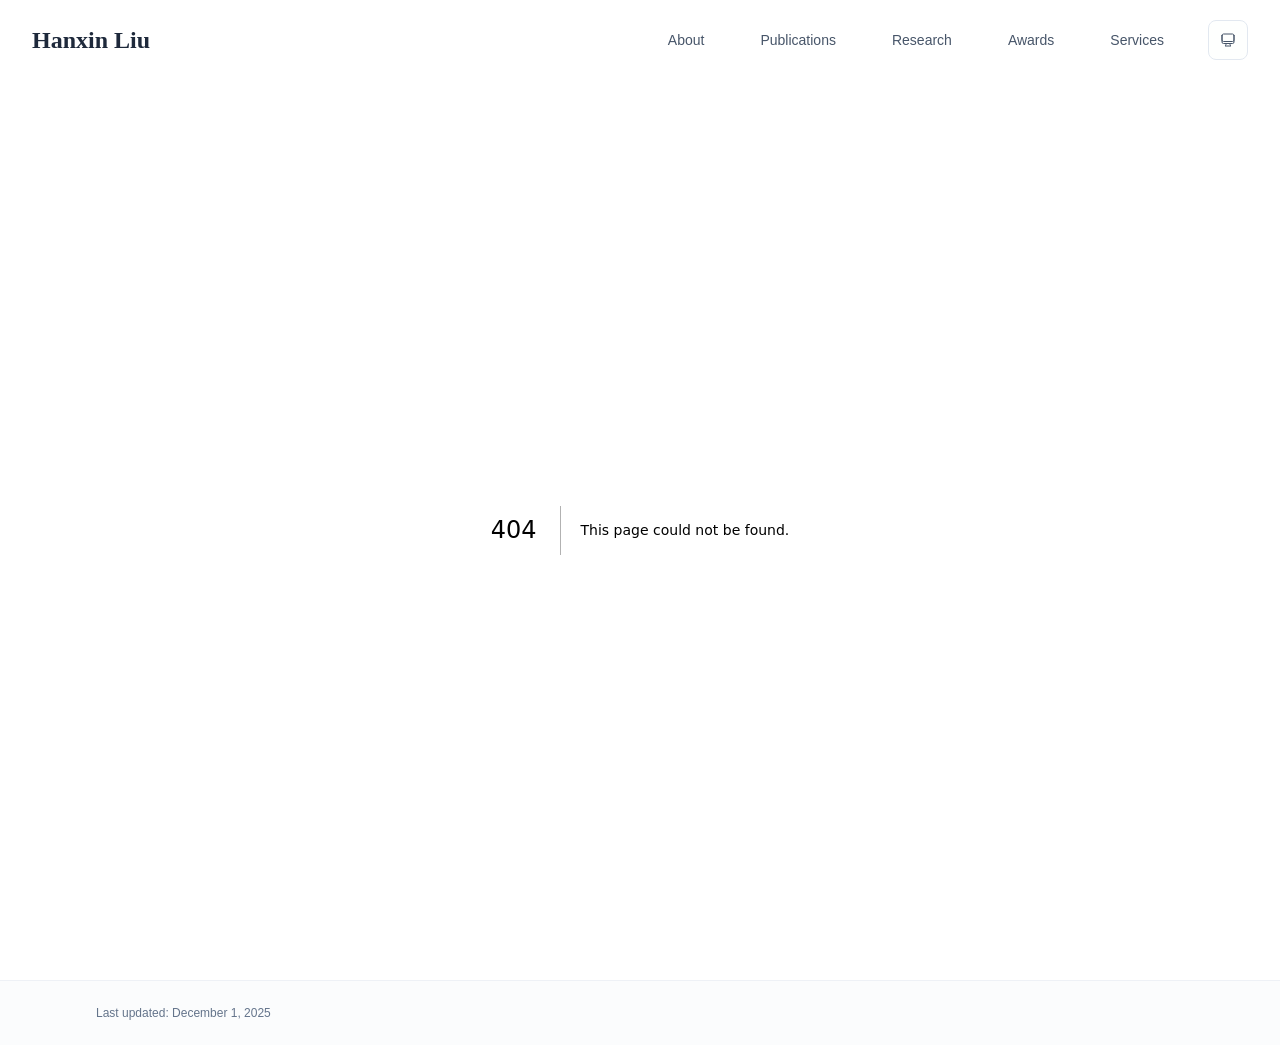
==== commit 3c8b4ed4: "Add files via upload" ====
--- a/404/index.html
+++ b/404/index.html
@@ -1,4 +1,4 @@
-<!DOCTYPE html><html lang="en" class="scroll-smooth"><head><meta charSet="utf-8"/><meta name="viewport" content="width=device-width, initial-scale=1"/><link rel="stylesheet" href="/_next/static/css/18a557a77b71fa8c.css" data-precedence="next"/><link rel="preload" as="script" fetchPriority="low" href="/_next/static/chunks/webpack-dcf9f18cf6e4eb9d.js"/><script src="/_next/static/chunks/4bd1b696-70b6d399998de86a.js" async=""></script><script src="/_next/static/chunks/684-50096e198fb40285.js" async=""></script><script src="/_next/static/chunks/main-app-236dd68e7b3fca67.js" async=""></script><script src="/_next/static/chunks/161-2061caadb2018b27.js" async=""></script><script src="/_next/static/chunks/874-196dbf0660d69360.js" async=""></script><script src="/_next/static/chunks/538-db6f5e0ae9ac4156.js" async=""></script><script src="/_next/static/chunks/app/layout-5b5dcf78693ae5fb.js" async=""></script><meta name="robots" content="noindex"/><title>404: This page could not be found.</title><link rel="icon" href="/favicon.svg" type="image/svg+xml"/><link rel="dns-prefetch" href="https://google-fonts.jialeliu.com"/><link rel="preconnect" href="https://google-fonts.jialeliu.com" crossorigin=""/><link rel="preload" as="style" href="https://google-fonts.jialeliu.com/css2?family=Inter:wght@300;400;500;600;700&amp;family=Crimson+Text:ital,wght@0,400;0,600;1,400&amp;display=swap"/><link rel="stylesheet" id="gfonts-css" href="https://google-fonts.jialeliu.com/css2?family=Inter:wght@300;400;500;600;700&amp;family=Crimson+Text:ital,wght@0,400;0,600;1,400&amp;display=swap" media="print"/><script>
+<!DOCTYPE html><html lang="en" class="scroll-smooth"><head><meta charSet="utf-8"/><meta name="viewport" content="width=device-width, initial-scale=1"/><link rel="stylesheet" href="/_next/static/css/afec4a8fc0ff0599.css" data-precedence="next"/><link rel="preload" as="script" fetchPriority="low" href="/_next/static/chunks/webpack-dcf9f18cf6e4eb9d.js"/><script src="/_next/static/chunks/4bd1b696-70b6d399998de86a.js" async=""></script><script src="/_next/static/chunks/684-50096e198fb40285.js" async=""></script><script src="/_next/static/chunks/main-app-236dd68e7b3fca67.js" async=""></script><script src="/_next/static/chunks/161-2061caadb2018b27.js" async=""></script><script src="/_next/static/chunks/874-196dbf0660d69360.js" async=""></script><script src="/_next/static/chunks/538-db6f5e0ae9ac4156.js" async=""></script><script src="/_next/static/chunks/app/layout-5b5dcf78693ae5fb.js" async=""></script><meta name="robots" content="noindex"/><title>404: This page could not be found.</title><link rel="icon" href="/favicon.svg" type="image/svg+xml"/><link rel="dns-prefetch" href="https://google-fonts.jialeliu.com"/><link rel="preconnect" href="https://google-fonts.jialeliu.com" crossorigin=""/><link rel="preload" as="style" href="https://google-fonts.jialeliu.com/css2?family=Inter:wght@300;400;500;600;700&amp;family=Crimson+Text:ital,wght@0,400;0,600;1,400&amp;display=swap"/><link rel="stylesheet" id="gfonts-css" href="https://google-fonts.jialeliu.com/css2?family=Inter:wght@300;400;500;600;700&amp;family=Crimson+Text:ital,wght@0,400;0,600;1,400&amp;display=swap" media="print"/><script>
               (function(){
                 var l = document.getElementById('gfonts-css');
                 if (!l) return;
@@ -21,4 +21,4 @@
                 root.classList.add('light');
                 root.setAttribute('data-theme', 'light');
               }
-            </script><title>Hanxin Liu</title><meta name="description" content="PhD student at NUS Yong Loo Lin School of Medicine."/><meta name="author" content="Hanxin Liu"/><meta name="keywords" content="Hanxin Liu,PhD,Research,NUS Yong Loo Lin School of Medicine"/><meta name="creator" content="Hanxin Liu"/><meta name="publisher" content="Hanxin Liu"/><meta property="og:title" content="Hanxin Liu"/><meta property="og:description" content="PhD student at NUS Yong Loo Lin School of Medicine."/><meta property="og:site_name" content="Hanxin Liu&#x27;s Academic Website"/><meta property="og:locale" content="en_US"/><meta property="og:type" content="website"/><meta name="twitter:card" content="summary"/><meta name="twitter:title" content="Hanxin Liu"/><meta name="twitter:description" content="PhD student at NUS Yong Loo Lin School of Medicine."/><link rel="icon" href="/favicon.svg"/><script>document.querySelectorAll('body link[rel="icon"], body link[rel="apple-touch-icon"]').forEach(el => document.head.appendChild(el))</script><script src="/_next/static/chunks/polyfills-42372ed130431b0a.js" noModule=""></script></head><body class="font-sans antialiased"><div style="visibility:hidden"><nav class="fixed top-0 left-0 right-0 z-50" data-headlessui-state=""><div class="transition-all duration-300 ease-out bg-transparent" style="transform:translateY(-100px)"><div class="max-w-7xl mx-auto px-4 sm:px-6 lg:px-8"><div class="flex justify-between items-center h-16 lg:h-20"><div class="flex-shrink-0" tabindex="0"><a class="text-xl lg:text-2xl font-serif font-semibold text-primary hover:text-accent transition-colors duration-200" href="/">Hanxin Liu</a></div><div class="hidden lg:block"><div class="ml-10 flex items-center space-x-8"><div class="flex items-baseline space-x-8"><a class="relative px-3 py-2 text-sm font-medium transition-all duration-200 rounded hover:bg-accent/10 hover:shadow-sm text-neutral-600 hover:text-primary" href="/"><span class="relative z-10">About</span></a><a class="relative px-3 py-2 text-sm font-medium transition-all duration-200 rounded hover:bg-accent/10 hover:shadow-sm text-neutral-600 hover:text-primary" href="/publications/"><span class="relative z-10">Publications</span></a><a class="relative px-3 py-2 text-sm font-medium transition-all duration-200 rounded hover:bg-accent/10 hover:shadow-sm text-neutral-600 hover:text-primary" href="/research/"><span class="relative z-10">Research</span></a><a class="relative px-3 py-2 text-sm font-medium transition-all duration-200 rounded hover:bg-accent/10 hover:shadow-sm text-neutral-600 hover:text-primary" href="/awards/"><span class="relative z-10">Awards</span></a><a class="relative px-3 py-2 text-sm font-medium transition-all duration-200 rounded hover:bg-accent/10 hover:shadow-sm text-neutral-600 hover:text-primary" href="/services/"><span class="relative z-10">Services</span></a></div><div class="flex items-center justify-center w-10 h-10 rounded-lg border border-neutral-200 dark:border-[rgba(148,163,184,0.24)] bg-background dark:bg-neutral-800"><div class="w-4 h-4 rounded-full bg-neutral-300 animate-pulse"></div></div></div></div><div class="lg:hidden flex items-center space-x-2"><div class="flex items-center justify-center w-10 h-10 rounded-lg border border-neutral-200 dark:border-[rgba(148,163,184,0.24)] bg-background dark:bg-neutral-800"><div class="w-4 h-4 rounded-full bg-neutral-300 animate-pulse"></div></div><button class="inline-flex items-center justify-center p-2 rounded-md text-neutral-600 hover:text-primary hover:bg-neutral-100 dark:hover:bg-neutral-800 focus:outline-none focus:ring-2 focus:ring-inset focus:ring-accent transition-colors duration-200" id="headlessui-disclosure-button-«R5pdb»" type="button" aria-expanded="false" data-headlessui-state=""><span class="sr-only">Open main menu</span><div><svg xmlns="http://www.w3.org/2000/svg" fill="none" viewBox="0 0 24 24" stroke-width="1.5" stroke="currentColor" aria-hidden="true" data-slot="icon" class="block h-6 w-6"><path stroke-linecap="round" stroke-linejoin="round" d="M3.75 6.75h16.5M3.75 12h16.5m-16.5 5.25h16.5"></path></svg></div></button></div></div></div></div></nav><main class="min-h-screen pt-16 lg:pt-20"><div style="font-family:system-ui,&quot;Segoe UI&quot;,Roboto,Helvetica,Arial,sans-serif,&quot;Apple Color Emoji&quot;,&quot;Segoe UI Emoji&quot;;height:100vh;text-align:center;display:flex;flex-direction:column;align-items:center;justify-content:center"><div><style>body{color:#000;background:#fff;margin:0}.next-error-h1{border-right:1px solid rgba(0,0,0,.3)}@media (prefers-color-scheme:dark){body{color:#fff;background:#000}.next-error-h1{border-right:1px solid rgba(255,255,255,.3)}}</style><h1 class="next-error-h1" style="display:inline-block;margin:0 20px 0 0;padding:0 23px 0 0;font-size:24px;font-weight:500;vertical-align:top;line-height:49px">404</h1><div style="display:inline-block"><h2 style="font-size:14px;font-weight:400;line-height:49px;margin:0">This page could not be found.</h2></div></div></div><!--$--><!--/$--><!--$--><!--/$--></main><footer class="border-t border-neutral-200/50 bg-neutral-50/50 dark:bg-neutral-900/50 dark:border-neutral-700/50"><div class="max-w-6xl mx-auto px-4 sm:px-6 lg:px-8 py-6"><div class="flex flex-col sm:flex-row justify-between items-center gap-2"><p class="text-xs text-neutral-500">Last updated: <!-- -->December 01, 2025</p></div></div></footer></div><script src="/_next/static/chunks/webpack-dcf9f18cf6e4eb9d.js" async=""></script><script>(self.__next_f=self.__next_f||[]).push([0])</script><script>self.__next_f.push([1,"1:\"$Sreact.fragment\"\n2:I[3719,[\"161\",\"static/chunks/161-2061caadb2018b27.js\",\"874\",\"static/chunks/874-196dbf0660d69360.js\",\"538\",\"static/chunks/538-db6f5e0ae9ac4156.js\",\"177\",\"static/chunks/app/layout-5b5dcf78693ae5fb.js\"],\"ThemeProvider\"]\n3:I[768,[\"161\",\"static/chunks/161-2061caadb2018b27.js\",\"874\",\"static/chunks/874-196dbf0660d69360.js\",\"538\",\"static/chunks/538-db6f5e0ae9ac4156.js\",\"177\",\"static/chunks/app/layout-5b5dcf78693ae5fb.js\"],\"default\"]\n4:I[7555,[],\"\"]\n5:I[1295,[],\"\"]\n6:I[2548,[\"161\",\"static/chunks/161-2061caadb2018b27.js\",\"874\",\"static/chunks/874-196dbf0660d69360.js\",\"538\",\"static/chunks/538-db6f5e0ae9ac4156.js\",\"177\",\"static/chunks/app/layout-5b5dcf78693ae5fb.js\"],\"default\"]\n7:I[9665,[],\"MetadataBoundary\"]\n9:I[9665,[],\"OutletBoundary\"]\nc:I[4911,[],\"AsyncMetadataOutlet\"]\ne:I[9665,[],\"ViewportBoundary\"]\n10:I[6614,[],\"\"]\n:HL[\"/_next/static/css/18a557a77b71fa8c.css\",\"style\"]\n"])</script><script>self.__next_f.push([1,"0:{\"P\":null,\"b\":\"kPw_W46j-91y4abHIvis-\",\"p\":\"\",\"c\":[\"\",\"_not-found\",\"\"],\"i\":false,\"f\":[[[\"\",{\"children\":[\"/_not-found\",{\"children\":[\"__PAGE__\",{}]}]},\"$undefined\",\"$undefined\",true],[\"\",[\"$\",\"$1\",\"c\",{\"children\":[[[\"$\",\"link\",\"0\",{\"rel\":\"stylesheet\",\"href\":\"/_next/static/css/18a557a77b71fa8c.css\",\"precedence\":\"next\",\"crossOrigin\":\"$undefined\",\"nonce\":\"$undefined\"}]],[\"$\",\"html\",null,{\"lang\":\"en\",\"className\":\"scroll-smooth\",\"suppressHydrationWarning\":true,\"children\":[[\"$\",\"head\",null,{\"children\":[[\"$\",\"link\",null,{\"rel\":\"icon\",\"href\":\"/favicon.svg\",\"type\":\"image/svg+xml\"}],[\"$\",\"link\",null,{\"rel\":\"dns-prefetch\",\"href\":\"https://google-fonts.jialeliu.com\"}],[\"$\",\"link\",null,{\"rel\":\"preconnect\",\"href\":\"https://google-fonts.jialeliu.com\",\"crossOrigin\":\"\"}],[\"$\",\"link\",null,{\"rel\":\"preload\",\"as\":\"style\",\"href\":\"https://google-fonts.jialeliu.com/css2?family=Inter:wght@300;400;500;600;700\u0026family=Crimson+Text:ital,wght@0,400;0,600;1,400\u0026display=swap\"}],[\"$\",\"link\",null,{\"rel\":\"stylesheet\",\"id\":\"gfonts-css\",\"href\":\"https://google-fonts.jialeliu.com/css2?family=Inter:wght@300;400;500;600;700\u0026family=Crimson+Text:ital,wght@0,400;0,600;1,400\u0026display=swap\",\"media\":\"print\"}],[\"$\",\"script\",null,{\"dangerouslySetInnerHTML\":{\"__html\":\"\\n              (function(){\\n                var l = document.getElementById('gfonts-css');\\n                if (!l) return;\\n                if (l.media !== 'all') {\\n                  l.addEventListener('load', function(){ try { l.media = 'all'; } catch(e){} });\\n                }\\n              })();\\n            \"}}],[\"$\",\"noscript\",null,{\"children\":[\"$\",\"link\",null,{\"rel\":\"stylesheet\",\"href\":\"https://google-fonts.jialeliu.com/css2?family=Inter:wght@300;400;500;600;700\u0026family=Crimson+Text:ital,wght@0,400;0,600;1,400\u0026display=swap\"}]}],[\"$\",\"script\",null,{\"dangerouslySetInnerHTML\":{\"__html\":\"\\n              try {\\n                const theme = localStorage.getItem('theme-storage');\\n                const parsed = theme ? JSON.parse(theme) : null;\\n                const setting = parsed?.state?.theme || 'system';\\n                const prefersDark = typeof window !== 'undefined' \u0026\u0026 window.matchMedia \u0026\u0026 window.matchMedia('(prefers-color-scheme: dark)').matches;\\n                const effective = setting === 'dark' ? 'dark' : (setting === 'light' ? 'light' : (prefersDark ? 'dark' : 'light'));\\n                var root = document.documentElement;\\n                root.classList.add(effective);\\n                root.setAttribute('data-theme', effective);\\n              } catch (e) {\\n                var root = document.documentElement;\\n                root.classList.add('light');\\n                root.setAttribute('data-theme', 'light');\\n              }\\n            \"}}]]}],[\"$\",\"body\",null,{\"className\":\"font-sans antialiased\",\"children\":[\"$\",\"$L2\",null,{\"children\":[[\"$\",\"$L3\",null,{\"items\":[{\"title\":\"About\",\"type\":\"page\",\"target\":\"about\",\"href\":\"/\"},{\"title\":\"Publications\",\"type\":\"page\",\"target\":\"publications\",\"href\":\"/publications\"},{\"title\":\"Research\",\"type\":\"page\",\"target\":\"research\",\"href\":\"/research\"},{\"title\":\"Awards\",\"type\":\"page\",\"target\":\"awards\",\"href\":\"/awards\"},{\"title\":\"Services\",\"type\":\"page\",\"target\":\"services\",\"href\":\"/services\"}],\"siteTitle\":\"Hanxin Liu\",\"enableOnePageMode\":false}],[\"$\",\"main\",null,{\"className\":\"min-h-screen pt-16 lg:pt-20\",\"children\":[\"$\",\"$L4\",null,{\"parallelRouterKey\":\"children\",\"error\":\"$undefined\",\"errorStyles\":\"$undefined\",\"errorScripts\":\"$undefined\",\"template\":[\"$\",\"$L5\",null,{}],\"templateStyles\":\"$undefined\",\"templateScripts\":\"$undefined\",\"notFound\":[[[\"$\",\"title\",null,{\"children\":\"404: This page could not be found.\"}],[\"$\",\"div\",null,{\"style\":{\"fontFamily\":\"system-ui,\\\"Segoe UI\\\",Roboto,Helvetica,Arial,sans-serif,\\\"Apple Color Emoji\\\",\\\"Segoe UI Emoji\\\"\",\"height\":\"100vh\",\"textAlign\":\"center\",\"display\":\"flex\",\"flexDirection\":\"column\",\"alignItems\":\"center\",\"justifyContent\":\"center\"},\"children\":[\"$\",\"div\",null,{\"children\":[[\"$\",\"style\",null,{\"dangerouslySetInnerHTML\":{\"__html\":\"body{color:#000;background:#fff;margin:0}.next-error-h1{border-right:1px solid rgba(0,0,0,.3)}@media (prefers-color-scheme:dark){body{color:#fff;background:#000}.next-error-h1{border-right:1px solid rgba(255,255,255,.3)}}\"}}],[\"$\",\"h1\",null,{\"className\":\"next-error-h1\",\"style\":{\"display\":\"inline-block\",\"margin\":\"0 20px 0 0\",\"padding\":\"0 23px 0 0\",\"fontSize\":24,\"fontWeight\":500,\"verticalAlign\":\"top\",\"lineHeight\":\"49px\"},\"children\":404}],[\"$\",\"div\",null,{\"style\":{\"display\":\"inline-block\"},\"children\":[\"$\",\"h2\",null,{\"style\":{\"fontSize\":14,\"fontWeight\":400,\"lineHeight\":\"49px\",\"margin\":0},\"children\":\"This page could not be found.\"}]}]]}]}]],[]],\"forbidden\":\"$undefined\",\"unauthorized\":\"$undefined\"}]}],[\"$\",\"$L6\",null,{\"lastUpdated\":\"December 01, 2025\"}]]}]}]]}]]}],{\"children\":[\"/_not-found\",[\"$\",\"$1\",\"c\",{\"children\":[null,[\"$\",\"$L4\",null,{\"parallelRouterKey\":\"children\",\"error\":\"$undefined\",\"errorStyles\":\"$undefined\",\"errorScripts\":\"$undefined\",\"template\":[\"$\",\"$L5\",null,{}],\"templateStyles\":\"$undefined\",\"templateScripts\":\"$undefined\",\"notFound\":\"$undefined\",\"forbidden\":\"$undefined\",\"unauthorized\":\"$undefined\"}]]}],{\"children\":[\"__PAGE__\",[\"$\",\"$1\",\"c\",{\"children\":[[[\"$\",\"title\",null,{\"children\":\"404: This page could not be found.\"}],[\"$\",\"div\",null,{\"style\":\"$0:f:0:1:1:props:children:1:props:children:1:props:children:props:children:1:props:children:props:notFound:0:1:props:style\",\"children\":[\"$\",\"div\",null,{\"children\":[[\"$\",\"style\",null,{\"dangerouslySetInnerHTML\":{\"__html\":\"body{color:#000;background:#fff;margin:0}.next-error-h1{border-right:1px solid rgba(0,0,0,.3)}@media (prefers-color-scheme:dark){body{color:#fff;background:#000}.next-error-h1{border-right:1px solid rgba(255,255,255,.3)}}\"}}],[\"$\",\"h1\",null,{\"className\":\"next-error-h1\",\"style\":\"$0:f:0:1:1:props:children:1:props:children:1:props:children:props:children:1:props:children:props:notFound:0:1:props:children:props:children:1:props:style\",\"children\":404}],[\"$\",\"div\",null,{\"style\":\"$0:f:0:1:1:props:children:1:props:children:1:props:children:props:children:1:props:children:props:notFound:0:1:props:children:props:children:2:props:style\",\"children\":[\"$\",\"h2\",null,{\"style\":\"$0:f:0:1:1:props:children:1:props:children:1:props:children:props:children:1:props:children:props:notFound:0:1:props:children:props:children:2:props:children:props:style\",\"children\":\"This page could not be found.\"}]}]]}]}]],[\"$\",\"$L7\",null,{\"children\":\"$L8\"}],null,[\"$\",\"$L9\",null,{\"children\":[\"$La\",\"$Lb\",[\"$\",\"$Lc\",null,{\"promise\":\"$@d\"}]]}]]}],{},null,false]},null,false]},null,false],[\"$\",\"$1\",\"h\",{\"children\":[[\"$\",\"meta\",null,{\"name\":\"robots\",\"content\":\"noindex\"}],[\"$\",\"$1\",\"m9UdwXyNQEizw5seVXRl2\",{\"children\":[[\"$\",\"$Le\",null,{\"children\":\"$Lf\"}],null]}],null]}],false]],\"m\":\"$undefined\",\"G\":[\"$10\",\"$undefined\"],\"s\":false,\"S\":true}\n"])</script><script>self.__next_f.push([1,"11:\"$Sreact.suspense\"\n12:I[4911,[],\"AsyncMetadata\"]\n8:[\"$\",\"$11\",null,{\"fallback\":null,\"children\":[\"$\",\"$L12\",null,{\"promise\":\"$@13\"}]}]\n"])</script><script>self.__next_f.push([1,"b:null\n"])</script><script>self.__next_f.push([1,"f:[[\"$\",\"meta\",\"0\",{\"charSet\":\"utf-8\"}],[\"$\",\"meta\",\"1\",{\"name\":\"viewport\",\"content\":\"width=device-width, initial-scale=1\"}]]\na:null\n"])</script><script>self.__next_f.push([1,"13:{\"metadata\":[[\"$\",\"title\",\"0\",{\"children\":\"Hanxin Liu\"}],[\"$\",\"meta\",\"1\",{\"name\":\"description\",\"content\":\"PhD student at NUS Yong Loo Lin School of Medicine.\"}],[\"$\",\"meta\",\"2\",{\"name\":\"author\",\"content\":\"Hanxin Liu\"}],[\"$\",\"meta\",\"3\",{\"name\":\"keywords\",\"content\":\"Hanxin Liu,PhD,Research,NUS Yong Loo Lin School of Medicine\"}],[\"$\",\"meta\",\"4\",{\"name\":\"creator\",\"content\":\"Hanxin Liu\"}],[\"$\",\"meta\",\"5\",{\"name\":\"publisher\",\"content\":\"Hanxin Liu\"}],[\"$\",\"meta\",\"6\",{\"property\":\"og:title\",\"content\":\"Hanxin Liu\"}],[\"$\",\"meta\",\"7\",{\"property\":\"og:description\",\"content\":\"PhD student at NUS Yong Loo Lin School of Medicine.\"}],[\"$\",\"meta\",\"8\",{\"property\":\"og:site_name\",\"content\":\"Hanxin Liu's Academic Website\"}],[\"$\",\"meta\",\"9\",{\"property\":\"og:locale\",\"content\":\"en_US\"}],[\"$\",\"meta\",\"10\",{\"property\":\"og:type\",\"content\":\"website\"}],[\"$\",\"meta\",\"11\",{\"name\":\"twitter:card\",\"content\":\"summary\"}],[\"$\",\"meta\",\"12\",{\"name\":\"twitter:title\",\"content\":\"Hanxin Liu\"}],[\"$\",\"meta\",\"13\",{\"name\":\"twitter:description\",\"content\":\"PhD student at NUS Yong Loo Lin School of Medicine.\"}],[\"$\",\"link\",\"14\",{\"rel\":\"icon\",\"href\":\"/favicon.svg\"}]],\"error\":null,\"digest\":\"$undefined\"}\nd:{\"metadata\":\"$13:metadata\",\"error\":null,\"digest\":\"$undefined\"}\n"])</script></body></html>+            </script><title>Hanxin Liu</title><meta name="description" content="PhD student at NUS Yong Loo Lin School of Medicine."/><meta name="author" content="Hanxin Liu"/><meta name="keywords" content="Hanxin Liu,PhD,Research,NUS Yong Loo Lin School of Medicine"/><meta name="creator" content="Hanxin Liu"/><meta name="publisher" content="Hanxin Liu"/><meta property="og:title" content="Hanxin Liu"/><meta property="og:description" content="PhD student at NUS Yong Loo Lin School of Medicine."/><meta property="og:site_name" content="Hanxin Liu&#x27;s Academic Website"/><meta property="og:locale" content="en_US"/><meta property="og:type" content="website"/><meta name="twitter:card" content="summary"/><meta name="twitter:title" content="Hanxin Liu"/><meta name="twitter:description" content="PhD student at NUS Yong Loo Lin School of Medicine."/><link rel="icon" href="/favicon.svg"/><script>document.querySelectorAll('body link[rel="icon"], body link[rel="apple-touch-icon"]').forEach(el => document.head.appendChild(el))</script><script src="/_next/static/chunks/polyfills-42372ed130431b0a.js" noModule=""></script></head><body class="font-sans antialiased"><div style="visibility:hidden"><nav class="fixed top-0 left-0 right-0 z-50" data-headlessui-state=""><div class="transition-all duration-300 ease-out bg-transparent" style="transform:translateY(-100px)"><div class="max-w-7xl mx-auto px-4 sm:px-6 lg:px-8"><div class="flex justify-between items-center h-16 lg:h-20"><div class="flex-shrink-0" tabindex="0"><a class="text-xl lg:text-2xl font-serif font-semibold text-primary hover:text-accent transition-colors duration-200" href="/">Hanxin Liu</a></div><div class="hidden lg:block"><div class="ml-10 flex items-center space-x-8"><div class="flex items-baseline space-x-8"><a class="relative px-3 py-2 text-sm font-medium transition-all duration-200 rounded hover:bg-accent/10 hover:shadow-sm text-neutral-600 hover:text-primary" href="/"><span class="relative z-10">About</span></a><a class="relative px-3 py-2 text-sm font-medium transition-all duration-200 rounded hover:bg-accent/10 hover:shadow-sm text-neutral-600 hover:text-primary" href="/publications/"><span class="relative z-10">Publications</span></a><a class="relative px-3 py-2 text-sm font-medium transition-all duration-200 rounded hover:bg-accent/10 hover:shadow-sm text-neutral-600 hover:text-primary" href="/research/"><span class="relative z-10">Research</span></a><a class="relative px-3 py-2 text-sm font-medium transition-all duration-200 rounded hover:bg-accent/10 hover:shadow-sm text-neutral-600 hover:text-primary" href="/awards/"><span class="relative z-10">Awards</span></a><a class="relative px-3 py-2 text-sm font-medium transition-all duration-200 rounded hover:bg-accent/10 hover:shadow-sm text-neutral-600 hover:text-primary" href="/services/"><span class="relative z-10">Services</span></a></div><div class="flex items-center justify-center w-10 h-10 rounded-lg border border-neutral-200 dark:border-[rgba(148,163,184,0.24)] bg-background dark:bg-neutral-800"><div class="w-4 h-4 rounded-full bg-neutral-300 animate-pulse"></div></div></div></div><div class="lg:hidden flex items-center space-x-2"><div class="flex items-center justify-center w-10 h-10 rounded-lg border border-neutral-200 dark:border-[rgba(148,163,184,0.24)] bg-background dark:bg-neutral-800"><div class="w-4 h-4 rounded-full bg-neutral-300 animate-pulse"></div></div><button class="inline-flex items-center justify-center p-2 rounded-md text-neutral-600 hover:text-primary hover:bg-neutral-100 dark:hover:bg-neutral-800 focus:outline-none focus:ring-2 focus:ring-inset focus:ring-accent transition-colors duration-200" id="headlessui-disclosure-button-«R5pdb»" type="button" aria-expanded="false" data-headlessui-state=""><span class="sr-only">Open main menu</span><div><svg xmlns="http://www.w3.org/2000/svg" fill="none" viewBox="0 0 24 24" stroke-width="1.5" stroke="currentColor" aria-hidden="true" data-slot="icon" class="block h-6 w-6"><path stroke-linecap="round" stroke-linejoin="round" d="M3.75 6.75h16.5M3.75 12h16.5m-16.5 5.25h16.5"></path></svg></div></button></div></div></div></div></nav><main class="min-h-screen pt-16 lg:pt-20"><div style="font-family:system-ui,&quot;Segoe UI&quot;,Roboto,Helvetica,Arial,sans-serif,&quot;Apple Color Emoji&quot;,&quot;Segoe UI Emoji&quot;;height:100vh;text-align:center;display:flex;flex-direction:column;align-items:center;justify-content:center"><div><style>body{color:#000;background:#fff;margin:0}.next-error-h1{border-right:1px solid rgba(0,0,0,.3)}@media (prefers-color-scheme:dark){body{color:#fff;background:#000}.next-error-h1{border-right:1px solid rgba(255,255,255,.3)}}</style><h1 class="next-error-h1" style="display:inline-block;margin:0 20px 0 0;padding:0 23px 0 0;font-size:24px;font-weight:500;vertical-align:top;line-height:49px">404</h1><div style="display:inline-block"><h2 style="font-size:14px;font-weight:400;line-height:49px;margin:0">This page could not be found.</h2></div></div></div><!--$--><!--/$--><!--$--><!--/$--></main><footer class="border-t border-neutral-200/50 bg-neutral-50/50 dark:bg-neutral-900/50 dark:border-neutral-700/50"><div class="max-w-6xl mx-auto px-4 sm:px-6 lg:px-8 py-6"><div class="flex flex-col sm:flex-row justify-between items-center gap-2"><p class="text-xs text-neutral-500">Last updated: <!-- -->December 1, 2025</p></div></div></footer></div><script src="/_next/static/chunks/webpack-dcf9f18cf6e4eb9d.js" async=""></script><script>(self.__next_f=self.__next_f||[]).push([0])</script><script>self.__next_f.push([1,"1:\"$Sreact.fragment\"\n2:I[3719,[\"161\",\"static/chunks/161-2061caadb2018b27.js\",\"874\",\"static/chunks/874-196dbf0660d69360.js\",\"538\",\"static/chunks/538-db6f5e0ae9ac4156.js\",\"177\",\"static/chunks/app/layout-5b5dcf78693ae5fb.js\"],\"ThemeProvider\"]\n3:I[768,[\"161\",\"static/chunks/161-2061caadb2018b27.js\",\"874\",\"static/chunks/874-196dbf0660d69360.js\",\"538\",\"static/chunks/538-db6f5e0ae9ac4156.js\",\"177\",\"static/chunks/app/layout-5b5dcf78693ae5fb.js\"],\"default\"]\n4:I[7555,[],\"\"]\n5:I[1295,[],\"\"]\n6:I[2548,[\"161\",\"static/chunks/161-2061caadb2018b27.js\",\"874\",\"static/chunks/874-196dbf0660d69360.js\",\"538\",\"static/chunks/538-db6f5e0ae9ac4156.js\",\"177\",\"static/chunks/app/layout-5b5dcf78693ae5fb.js\"],\"default\"]\n7:I[9665,[],\"MetadataBoundary\"]\n9:I[9665,[],\"OutletBoundary\"]\nc:I[4911,[],\"AsyncMetadataOutlet\"]\ne:I[9665,[],\"ViewportBoundary\"]\n10:I[6614,[],\"\"]\n:HL[\"/_next/static/css/afec4a8fc0ff0599.css\",\"style\"]\n"])</script><script>self.__next_f.push([1,"0:{\"P\":null,\"b\":\"ezdDl7yVTImzJt_i3EmlR\",\"p\":\"\",\"c\":[\"\",\"_not-found\",\"\"],\"i\":false,\"f\":[[[\"\",{\"children\":[\"/_not-found\",{\"children\":[\"__PAGE__\",{}]}]},\"$undefined\",\"$undefined\",true],[\"\",[\"$\",\"$1\",\"c\",{\"children\":[[[\"$\",\"link\",\"0\",{\"rel\":\"stylesheet\",\"href\":\"/_next/static/css/afec4a8fc0ff0599.css\",\"precedence\":\"next\",\"crossOrigin\":\"$undefined\",\"nonce\":\"$undefined\"}]],[\"$\",\"html\",null,{\"lang\":\"en\",\"className\":\"scroll-smooth\",\"suppressHydrationWarning\":true,\"children\":[[\"$\",\"head\",null,{\"children\":[[\"$\",\"link\",null,{\"rel\":\"icon\",\"href\":\"/favicon.svg\",\"type\":\"image/svg+xml\"}],[\"$\",\"link\",null,{\"rel\":\"dns-prefetch\",\"href\":\"https://google-fonts.jialeliu.com\"}],[\"$\",\"link\",null,{\"rel\":\"preconnect\",\"href\":\"https://google-fonts.jialeliu.com\",\"crossOrigin\":\"\"}],[\"$\",\"link\",null,{\"rel\":\"preload\",\"as\":\"style\",\"href\":\"https://google-fonts.jialeliu.com/css2?family=Inter:wght@300;400;500;600;700\u0026family=Crimson+Text:ital,wght@0,400;0,600;1,400\u0026display=swap\"}],[\"$\",\"link\",null,{\"rel\":\"stylesheet\",\"id\":\"gfonts-css\",\"href\":\"https://google-fonts.jialeliu.com/css2?family=Inter:wght@300;400;500;600;700\u0026family=Crimson+Text:ital,wght@0,400;0,600;1,400\u0026display=swap\",\"media\":\"print\"}],[\"$\",\"script\",null,{\"dangerouslySetInnerHTML\":{\"__html\":\"\\n              (function(){\\n                var l = document.getElementById('gfonts-css');\\n                if (!l) return;\\n                if (l.media !== 'all') {\\n                  l.addEventListener('load', function(){ try { l.media = 'all'; } catch(e){} });\\n                }\\n              })();\\n            \"}}],[\"$\",\"noscript\",null,{\"children\":[\"$\",\"link\",null,{\"rel\":\"stylesheet\",\"href\":\"https://google-fonts.jialeliu.com/css2?family=Inter:wght@300;400;500;600;700\u0026family=Crimson+Text:ital,wght@0,400;0,600;1,400\u0026display=swap\"}]}],[\"$\",\"script\",null,{\"dangerouslySetInnerHTML\":{\"__html\":\"\\n              try {\\n                const theme = localStorage.getItem('theme-storage');\\n                const parsed = theme ? JSON.parse(theme) : null;\\n                const setting = parsed?.state?.theme || 'system';\\n                const prefersDark = typeof window !== 'undefined' \u0026\u0026 window.matchMedia \u0026\u0026 window.matchMedia('(prefers-color-scheme: dark)').matches;\\n                const effective = setting === 'dark' ? 'dark' : (setting === 'light' ? 'light' : (prefersDark ? 'dark' : 'light'));\\n                var root = document.documentElement;\\n                root.classList.add(effective);\\n                root.setAttribute('data-theme', effective);\\n              } catch (e) {\\n                var root = document.documentElement;\\n                root.classList.add('light');\\n                root.setAttribute('data-theme', 'light');\\n              }\\n            \"}}]]}],[\"$\",\"body\",null,{\"className\":\"font-sans antialiased\",\"children\":[\"$\",\"$L2\",null,{\"children\":[[\"$\",\"$L3\",null,{\"items\":[{\"title\":\"About\",\"type\":\"page\",\"target\":\"about\",\"href\":\"/\"},{\"title\":\"Publications\",\"type\":\"page\",\"target\":\"publications\",\"href\":\"/publications\"},{\"title\":\"Research\",\"type\":\"page\",\"target\":\"research\",\"href\":\"/research\"},{\"title\":\"Awards\",\"type\":\"page\",\"target\":\"awards\",\"href\":\"/awards\"},{\"title\":\"Services\",\"type\":\"page\",\"target\":\"services\",\"href\":\"/services\"}],\"siteTitle\":\"Hanxin Liu\",\"enableOnePageMode\":false}],[\"$\",\"main\",null,{\"className\":\"min-h-screen pt-16 lg:pt-20\",\"children\":[\"$\",\"$L4\",null,{\"parallelRouterKey\":\"children\",\"error\":\"$undefined\",\"errorStyles\":\"$undefined\",\"errorScripts\":\"$undefined\",\"template\":[\"$\",\"$L5\",null,{}],\"templateStyles\":\"$undefined\",\"templateScripts\":\"$undefined\",\"notFound\":[[[\"$\",\"title\",null,{\"children\":\"404: This page could not be found.\"}],[\"$\",\"div\",null,{\"style\":{\"fontFamily\":\"system-ui,\\\"Segoe UI\\\",Roboto,Helvetica,Arial,sans-serif,\\\"Apple Color Emoji\\\",\\\"Segoe UI Emoji\\\"\",\"height\":\"100vh\",\"textAlign\":\"center\",\"display\":\"flex\",\"flexDirection\":\"column\",\"alignItems\":\"center\",\"justifyContent\":\"center\"},\"children\":[\"$\",\"div\",null,{\"children\":[[\"$\",\"style\",null,{\"dangerouslySetInnerHTML\":{\"__html\":\"body{color:#000;background:#fff;margin:0}.next-error-h1{border-right:1px solid rgba(0,0,0,.3)}@media (prefers-color-scheme:dark){body{color:#fff;background:#000}.next-error-h1{border-right:1px solid rgba(255,255,255,.3)}}\"}}],[\"$\",\"h1\",null,{\"className\":\"next-error-h1\",\"style\":{\"display\":\"inline-block\",\"margin\":\"0 20px 0 0\",\"padding\":\"0 23px 0 0\",\"fontSize\":24,\"fontWeight\":500,\"verticalAlign\":\"top\",\"lineHeight\":\"49px\"},\"children\":404}],[\"$\",\"div\",null,{\"style\":{\"display\":\"inline-block\"},\"children\":[\"$\",\"h2\",null,{\"style\":{\"fontSize\":14,\"fontWeight\":400,\"lineHeight\":\"49px\",\"margin\":0},\"children\":\"This page could not be found.\"}]}]]}]}]],[]],\"forbidden\":\"$undefined\",\"unauthorized\":\"$undefined\"}]}],[\"$\",\"$L6\",null,{\"lastUpdated\":\"December 1, 2025\"}]]}]}]]}]]}],{\"children\":[\"/_not-found\",[\"$\",\"$1\",\"c\",{\"children\":[null,[\"$\",\"$L4\",null,{\"parallelRouterKey\":\"children\",\"error\":\"$undefined\",\"errorStyles\":\"$undefined\",\"errorScripts\":\"$undefined\",\"template\":[\"$\",\"$L5\",null,{}],\"templateStyles\":\"$undefined\",\"templateScripts\":\"$undefined\",\"notFound\":\"$undefined\",\"forbidden\":\"$undefined\",\"unauthorized\":\"$undefined\"}]]}],{\"children\":[\"__PAGE__\",[\"$\",\"$1\",\"c\",{\"children\":[[[\"$\",\"title\",null,{\"children\":\"404: This page could not be found.\"}],[\"$\",\"div\",null,{\"style\":\"$0:f:0:1:1:props:children:1:props:children:1:props:children:props:children:1:props:children:props:notFound:0:1:props:style\",\"children\":[\"$\",\"div\",null,{\"children\":[[\"$\",\"style\",null,{\"dangerouslySetInnerHTML\":{\"__html\":\"body{color:#000;background:#fff;margin:0}.next-error-h1{border-right:1px solid rgba(0,0,0,.3)}@media (prefers-color-scheme:dark){body{color:#fff;background:#000}.next-error-h1{border-right:1px solid rgba(255,255,255,.3)}}\"}}],[\"$\",\"h1\",null,{\"className\":\"next-error-h1\",\"style\":\"$0:f:0:1:1:props:children:1:props:children:1:props:children:props:children:1:props:children:props:notFound:0:1:props:children:props:children:1:props:style\",\"children\":404}],[\"$\",\"div\",null,{\"style\":\"$0:f:0:1:1:props:children:1:props:children:1:props:children:props:children:1:props:children:props:notFound:0:1:props:children:props:children:2:props:style\",\"children\":[\"$\",\"h2\",null,{\"style\":\"$0:f:0:1:1:props:children:1:props:children:1:props:children:props:children:1:props:children:props:notFound:0:1:props:children:props:children:2:props:children:props:style\",\"children\":\"This page could not be found.\"}]}]]}]}]],[\"$\",\"$L7\",null,{\"children\":\"$L8\"}],null,[\"$\",\"$L9\",null,{\"children\":[\"$La\",\"$Lb\",[\"$\",\"$Lc\",null,{\"promise\":\"$@d\"}]]}]]}],{},null,false]},null,false]},null,false],[\"$\",\"$1\",\"h\",{\"children\":[[\"$\",\"meta\",null,{\"name\":\"robots\",\"content\":\"noindex\"}],[\"$\",\"$1\",\"8gvQRo7dHogD533M-_xtG\",{\"children\":[[\"$\",\"$Le\",null,{\"children\":\"$Lf\"}],null]}],null]}],false]],\"m\":\"$undefined\",\"G\":[\"$10\",\"$undefined\"],\"s\":false,\"S\":true}\n"])</script><script>self.__next_f.push([1,"11:\"$Sreact.suspense\"\n12:I[4911,[],\"AsyncMetadata\"]\n8:[\"$\",\"$11\",null,{\"fallback\":null,\"children\":[\"$\",\"$L12\",null,{\"promise\":\"$@13\"}]}]\n"])</script><script>self.__next_f.push([1,"b:null\n"])</script><script>self.__next_f.push([1,"f:[[\"$\",\"meta\",\"0\",{\"charSet\":\"utf-8\"}],[\"$\",\"meta\",\"1\",{\"name\":\"viewport\",\"content\":\"width=device-width, initial-scale=1\"}]]\na:null\n"])</script><script>self.__next_f.push([1,"13:{\"metadata\":[[\"$\",\"title\",\"0\",{\"children\":\"Hanxin Liu\"}],[\"$\",\"meta\",\"1\",{\"name\":\"description\",\"content\":\"PhD student at NUS Yong Loo Lin School of Medicine.\"}],[\"$\",\"meta\",\"2\",{\"name\":\"author\",\"content\":\"Hanxin Liu\"}],[\"$\",\"meta\",\"3\",{\"name\":\"keywords\",\"content\":\"Hanxin Liu,PhD,Research,NUS Yong Loo Lin School of Medicine\"}],[\"$\",\"meta\",\"4\",{\"name\":\"creator\",\"content\":\"Hanxin Liu\"}],[\"$\",\"meta\",\"5\",{\"name\":\"publisher\",\"content\":\"Hanxin Liu\"}],[\"$\",\"meta\",\"6\",{\"property\":\"og:title\",\"content\":\"Hanxin Liu\"}],[\"$\",\"meta\",\"7\",{\"property\":\"og:description\",\"content\":\"PhD student at NUS Yong Loo Lin School of Medicine.\"}],[\"$\",\"meta\",\"8\",{\"property\":\"og:site_name\",\"content\":\"Hanxin Liu's Academic Website\"}],[\"$\",\"meta\",\"9\",{\"property\":\"og:locale\",\"content\":\"en_US\"}],[\"$\",\"meta\",\"10\",{\"property\":\"og:type\",\"content\":\"website\"}],[\"$\",\"meta\",\"11\",{\"name\":\"twitter:card\",\"content\":\"summary\"}],[\"$\",\"meta\",\"12\",{\"name\":\"twitter:title\",\"content\":\"Hanxin Liu\"}],[\"$\",\"meta\",\"13\",{\"name\":\"twitter:description\",\"content\":\"PhD student at NUS Yong Loo Lin School of Medicine.\"}],[\"$\",\"link\",\"14\",{\"rel\":\"icon\",\"href\":\"/favicon.svg\"}]],\"error\":null,\"digest\":\"$undefined\"}\nd:{\"metadata\":\"$13:metadata\",\"error\":null,\"digest\":\"$undefined\"}\n"])</script></body></html>
--- a/_next/static/css/afec4a8fc0ff0599.css
+++ b/_next/static/css/afec4a8fc0ff0599.css
@@ -0,0 +1 @@
+/*! tailwindcss v4.1.18 | MIT License | https://tailwindcss.com */@layer properties{@supports (((-webkit-hyphens:none)) and (not (margin-trim:inline))) or ((-moz-orient:inline) and (not (color:rgb(from red r g b)))){*,::backdrop,:after,:before{--tw-translate-x:0;--tw-translate-y:0;--tw-translate-z:0;--tw-rotate-x:initial;--tw-rotate-y:initial;--tw-rotate-z:initial;--tw-skew-x:initial;--tw-skew-y:initial;--tw-space-y-reverse:0;--tw-space-x-reverse:0;--tw-border-style:solid;--tw-leading:initial;--tw-font-weight:initial;--tw-shadow:0 0 #0000;--tw-shadow-color:initial;--tw-shadow-alpha:100%;--tw-inset-shadow:0 0 #0000;--tw-inset-shadow-color:initial;--tw-inset-shadow-alpha:100%;--tw-ring-color:initial;--tw-ring-shadow:0 0 #0000;--tw-inset-ring-color:initial;--tw-inset-ring-shadow:0 0 #0000;--tw-ring-inset:initial;--tw-ring-offset-width:0px;--tw-ring-offset-color:#fff;--tw-ring-offset-shadow:0 0 #0000;--tw-blur:initial;--tw-brightness:initial;--tw-contrast:initial;--tw-grayscale:initial;--tw-hue-rotate:initial;--tw-invert:initial;--tw-opacity:initial;--tw-saturate:initial;--tw-sepia:initial;--tw-drop-shadow:initial;--tw-drop-shadow-color:initial;--tw-drop-shadow-alpha:100%;--tw-drop-shadow-size:initial;--tw-backdrop-blur:initial;--tw-backdrop-brightness:initial;--tw-backdrop-contrast:initial;--tw-backdrop-grayscale:initial;--tw-backdrop-hue-rotate:initial;--tw-backdrop-invert:initial;--tw-backdrop-opacity:initial;--tw-backdrop-saturate:initial;--tw-backdrop-sepia:initial;--tw-duration:initial;--tw-ease:initial;--tw-scale-x:1;--tw-scale-y:1;--tw-scale-z:1}}}@layer theme{:host,:root{--font-sans:"Inter",-apple-system,BlinkMacSystemFont,"Segoe UI",Roboto,sans-serif;--color-red-50:oklch(97.1% .013 17.38);--color-red-200:oklch(88.5% .062 18.334);--color-red-400:oklch(70.4% .191 22.216);--color-red-600:oklch(57.7% .245 27.325);--color-red-700:oklch(50.5% .213 27.518);--color-red-900:oklch(39.6% .141 25.723);--color-white:#fff;--spacing:.25rem;--container-2xl:42rem;--container-3xl:48rem;--container-4xl:56rem;--container-6xl:72rem;--container-7xl:80rem;--text-xs:.75rem;--text-xs--line-height:calc(1/.75);--text-sm:.875rem;--text-sm--line-height:calc(1.25/.875);--text-base:1rem;--text-base--line-height:calc(1.5/1);--text-lg:1.125rem;--text-lg--line-height:calc(1.75/1.125);--text-xl:1.25rem;--text-xl--line-height:calc(1.75/1.25);--text-2xl:1.5rem;--text-2xl--line-height:calc(2/1.5);--text-3xl:1.875rem;--text-3xl--line-height:calc(2.25/1.875);--text-4xl:2.25rem;--text-4xl--line-height:calc(2.5/2.25);--font-weight-medium:500;--font-weight-semibold:600;--font-weight-bold:700;--leading-tight:1.25;--leading-relaxed:1.625;--radius-md:.375rem;--radius-lg:.5rem;--radius-xl:.75rem;--radius-2xl:1rem;--ease-out:cubic-bezier(0,0,.2,1);--animate-pulse:pulse 2s cubic-bezier(.4,0,.6,1)infinite;--blur-xl:24px;--aspect-video:16/9;--default-transition-duration:.15s;--default-transition-timing-function:cubic-bezier(.4,0,.2,1);--default-font-family:"Inter",-apple-system,BlinkMacSystemFont,"Segoe UI",Roboto,sans-serif;--default-mono-font-family:"SF Mono",Monaco,"Cascadia Code","Roboto Mono",Consolas,"Courier New",monospace;--line-height-normal:1.5;--shadow-glass:0 8px 32px 0 #1f26875e}}@layer base{*,::backdrop,:after,:before{box-sizing:border-box;border:0 solid;margin:0;padding:0}::file-selector-button{box-sizing:border-box;border:0 solid;margin:0;padding:0}:host,html{-webkit-text-size-adjust:100%;tab-size:4;line-height:1.5;font-family:var(--default-font-family,ui-sans-serif,system-ui,sans-serif,"Apple Color Emoji","Segoe UI Emoji","Segoe UI Symbol","Noto Color Emoji");font-feature-settings:var(--default-font-feature-settings,normal);font-variation-settings:var(--default-font-variation-settings,normal);-webkit-tap-highlight-color:transparent}hr{height:0;color:inherit;border-top-width:1px}abbr:where([title]){-webkit-text-decoration:underline dotted;text-decoration:underline dotted}h1,h2,h3,h4,h5,h6{font-size:inherit;font-weight:inherit}a{color:inherit;-webkit-text-decoration:inherit;text-decoration:inherit}b,strong{font-weight:bolder}code,kbd,pre,samp{font-family:var(--default-mono-font-family,ui-monospace,SFMono-Regular,Menlo,Monaco,Consolas,"Liberation Mono","Courier New",monospace);font-feature-settings:var(--default-mono-font-feature-settings,normal);font-variation-settings:var(--default-mono-font-variation-settings,normal);font-size:1em}small{font-size:80%}sub,sup{vertical-align:baseline;font-size:75%;line-height:0;position:relative}sub{bottom:-.25em}sup{top:-.5em}table{text-indent:0;border-color:inherit;border-collapse:collapse}:-moz-focusring{outline:auto}progress{vertical-align:baseline}summary{display:list-item}menu,ol,ul{list-style:none}audio,canvas,embed,iframe,img,object,svg,video{vertical-align:middle;display:block}img,video{max-width:100%;height:auto}button,input,optgroup,select,textarea{font:inherit;font-feature-settings:inherit;font-variation-settings:inherit;letter-spacing:inherit;color:inherit;opacity:1;background-color:#0000;border-radius:0}::file-selector-button{font:inherit;font-feature-settings:inherit;font-variation-settings:inherit;letter-spacing:inherit;color:inherit;opacity:1;background-color:#0000;border-radius:0}:where(select:is([multiple],[size])) optgroup{font-weight:bolder}:where(select:is([multiple],[size])) optgroup option{padding-inline-start:20px}::file-selector-button{margin-inline-end:4px}::placeholder{opacity:1}@supports (not ((-webkit-appearance:-apple-pay-button))) or (contain-intrinsic-size:1px){::placeholder{color:currentColor}@supports (color:color-mix(in lab,red,red)){::placeholder{color:color-mix(in oklab,currentcolor 50%,transparent)}}}textarea{resize:vertical}::-webkit-search-decoration{-webkit-appearance:none}::-webkit-date-and-time-value{min-height:1lh;text-align:inherit}::-webkit-datetime-edit{display:inline-flex}::-webkit-datetime-edit-fields-wrapper{padding:0}::-webkit-datetime-edit,::-webkit-datetime-edit-year-field{padding-block:0}::-webkit-datetime-edit-day-field,::-webkit-datetime-edit-month-field{padding-block:0}::-webkit-datetime-edit-hour-field,::-webkit-datetime-edit-minute-field{padding-block:0}::-webkit-datetime-edit-millisecond-field,::-webkit-datetime-edit-second-field{padding-block:0}::-webkit-datetime-edit-meridiem-field{padding-block:0}::-webkit-calendar-picker-indicator{line-height:1}:-moz-ui-invalid{box-shadow:none}button,input:where([type=button],[type=reset],[type=submit]){appearance:button}::file-selector-button{appearance:button}::-webkit-inner-spin-button,::-webkit-outer-spin-button{height:auto}[hidden]:where(:not([hidden=until-found])){display:none!important}}@layer components;@layer utilities{.sr-only{clip-path:inset(50%);white-space:nowrap;border-width:0;width:1px;height:1px;margin:-1px;padding:0;overflow:hidden}.absolute,.sr-only{position:absolute}.fixed{position:fixed}.relative{position:relative}.static{position:static}.sticky{position:sticky}.inset-0{inset:calc(var(--spacing)*0)}.top-0{top:calc(var(--spacing)*0)}.top-1\/2{top:50%}.top-2{top:calc(var(--spacing)*2)}.top-8{top:calc(var(--spacing)*8)}.top-full{top:100%}.right-0{right:calc(var(--spacing)*0)}.right-2{right:calc(var(--spacing)*2)}.left-0{left:calc(var(--spacing)*0)}.left-1\/2{left:50%}.left-3{left:calc(var(--spacing)*3)}.z-10{z-index:10}.z-20{z-index:20}.z-40{z-index:40}.z-50{z-index:50}.mx-auto{margin-inline:auto}.my-4{margin-block:calc(var(--spacing)*4)}.mt-1{margin-top:calc(var(--spacing)*1)}.mt-2{margin-top:calc(var(--spacing)*2)}.mt-4{margin-top:calc(var(--spacing)*4)}.mt-6{margin-top:calc(var(--spacing)*6)}.mt-8{margin-top:calc(var(--spacing)*8)}.mt-auto{margin-top:auto}.mr-1{margin-right:calc(var(--spacing)*1)}.mr-1\.5{margin-right:calc(var(--spacing)*1.5)}.mr-2{margin-right:calc(var(--spacing)*2)}.mb-1{margin-bottom:calc(var(--spacing)*1)}.mb-2{margin-bottom:calc(var(--spacing)*2)}.mb-3{margin-bottom:calc(var(--spacing)*3)}.mb-4{margin-bottom:calc(var(--spacing)*4)}.mb-6{margin-bottom:calc(var(--spacing)*6)}.mb-8{margin-bottom:calc(var(--spacing)*8)}.ml-0{margin-left:calc(var(--spacing)*0)}.ml-4{margin-left:calc(var(--spacing)*4)}.ml-10{margin-left:calc(var(--spacing)*10)}.line-clamp-2{-webkit-line-clamp:2}.line-clamp-2,.line-clamp-3{-webkit-box-orient:vertical;display:-webkit-box;overflow:hidden}.line-clamp-3{-webkit-line-clamp:3}.block{display:block}.contents{display:contents}.flex{display:flex}.grid{display:grid}.hidden{display:none}.inline-flex{display:inline-flex}.aspect-video{aspect-ratio:var(--aspect-video)}.h-0{height:calc(var(--spacing)*0)}.h-2\.5{height:calc(var(--spacing)*2.5)}.h-3{height:calc(var(--spacing)*3)}.h-4{height:calc(var(--spacing)*4)}.h-5{height:calc(var(--spacing)*5)}.h-6{height:calc(var(--spacing)*6)}.h-10{height:calc(var(--spacing)*10)}.h-16{height:calc(var(--spacing)*16)}.h-64{height:calc(var(--spacing)*64)}.h-full{height:100%}.min-h-screen{min-height:100vh}.w-0{width:calc(var(--spacing)*0)}.w-2\.5{width:calc(var(--spacing)*2.5)}.w-3{width:calc(var(--spacing)*3)}.w-4{width:calc(var(--spacing)*4)}.w-5{width:calc(var(--spacing)*5)}.w-6{width:calc(var(--spacing)*6)}.w-10{width:calc(var(--spacing)*10)}.w-16{width:calc(var(--spacing)*16)}.w-32{width:calc(var(--spacing)*32)}.w-64{width:calc(var(--spacing)*64)}.w-full{width:100%}.max-w-2xl{max-width:var(--container-2xl)}.max-w-3xl{max-width:var(--container-3xl)}.max-w-4xl{max-width:var(--container-4xl)}.max-w-6xl{max-width:var(--container-6xl)}.max-w-7xl{max-width:var(--container-7xl)}.max-w-\[calc\(100vw-2rem\)\]{max-width:calc(100vw - 2rem)}.flex-shrink-0{flex-shrink:0}.flex-grow{flex-grow:1}.-translate-x-1\/2{--tw-translate-x:calc(calc(1/2*100%)*-1)}.-translate-x-1\/2,.-translate-y-1\/2{translate:var(--tw-translate-x)var(--tw-translate-y)}.-translate-y-1\/2{--tw-translate-y:calc(calc(1/2*100%)*-1)}.-translate-y-full{--tw-translate-y:-100%;translate:var(--tw-translate-x)var(--tw-translate-y)}.transform{transform:var(--tw-rotate-x,)var(--tw-rotate-y,)var(--tw-rotate-z,)var(--tw-skew-x,)var(--tw-skew-y,)}.animate-pulse{animation:var(--animate-pulse)}.cursor-pointer{cursor:pointer}.scroll-mt-24{scroll-margin-top:calc(var(--spacing)*24)}.list-inside{list-style-position:inside}.list-decimal{list-style-type:decimal}.list-disc{list-style-type:disc}.grid-cols-1{grid-template-columns:repeat(1,minmax(0,1fr))}.flex-col{flex-direction:column}.flex-wrap{flex-wrap:wrap}.items-baseline{align-items:baseline}.items-center{align-items:center}.items-start{align-items:flex-start}.justify-between{justify-content:space-between}.justify-center{justify-content:center}.gap-2{gap:calc(var(--spacing)*2)}.gap-3{gap:calc(var(--spacing)*3)}.gap-4{gap:calc(var(--spacing)*4)}.gap-6{gap:calc(var(--spacing)*6)}.gap-12{gap:calc(var(--spacing)*12)}:where(.space-y-1>:not(:last-child)){--tw-space-y-reverse:0;margin-block-start:calc(calc(var(--spacing)*1)*var(--tw-space-y-reverse));margin-block-end:calc(calc(var(--spacing)*1)*calc(1 - var(--tw-space-y-reverse)))}:where(.space-y-2>:not(:last-child)){--tw-space-y-reverse:0;margin-block-start:calc(calc(var(--spacing)*2)*var(--tw-space-y-reverse));margin-block-end:calc(calc(var(--spacing)*2)*calc(1 - var(--tw-space-y-reverse)))}:where(.space-y-3>:not(:last-child)){--tw-space-y-reverse:0;margin-block-start:calc(calc(var(--spacing)*3)*var(--tw-space-y-reverse));margin-block-end:calc(calc(var(--spacing)*3)*calc(1 - var(--tw-space-y-reverse)))}:where(.space-y-4>:not(:last-child)){--tw-space-y-reverse:0;margin-block-start:calc(calc(var(--spacing)*4)*var(--tw-space-y-reverse));margin-block-end:calc(calc(var(--spacing)*4)*calc(1 - var(--tw-space-y-reverse)))}:where(.space-y-6>:not(:last-child)){--tw-space-y-reverse:0;margin-block-start:calc(calc(var(--spacing)*6)*var(--tw-space-y-reverse));margin-block-end:calc(calc(var(--spacing)*6)*calc(1 - var(--tw-space-y-reverse)))}:where(.space-y-8>:not(:last-child)){--tw-space-y-reverse:0;margin-block-start:calc(calc(var(--spacing)*8)*var(--tw-space-y-reverse));margin-block-end:calc(calc(var(--spacing)*8)*calc(1 - var(--tw-space-y-reverse)))}:where(.space-x-0\.5>:not(:last-child)){--tw-space-x-reverse:0;margin-inline-start:calc(calc(var(--spacing)*.5)*var(--tw-space-x-reverse));margin-inline-end:calc(calc(var(--spacing)*.5)*calc(1 - var(--tw-space-x-reverse)))}:where(.space-x-2>:not(:last-child)){--tw-space-x-reverse:0;margin-inline-start:calc(calc(var(--spacing)*2)*var(--tw-space-x-reverse));margin-inline-end:calc(calc(var(--spacing)*2)*calc(1 - var(--tw-space-x-reverse)))}:where(.space-x-3>:not(:last-child)){--tw-space-x-reverse:0;margin-inline-start:calc(calc(var(--spacing)*3)*var(--tw-space-x-reverse));margin-inline-end:calc(calc(var(--spacing)*3)*calc(1 - var(--tw-space-x-reverse)))}:where(.space-x-8>:not(:last-child)){--tw-space-x-reverse:0;margin-inline-start:calc(calc(var(--spacing)*8)*var(--tw-space-x-reverse));margin-inline-end:calc(calc(var(--spacing)*8)*calc(1 - var(--tw-space-x-reverse)))}.overflow-hidden{overflow:hidden}.overflow-x-auto{overflow-x:auto}.scroll-smooth{scroll-behavior:smooth}.rounded{border-radius:.25rem}.rounded-2xl{border-radius:var(--radius-2xl)}.rounded-full{border-radius:3.40282e+38px}.rounded-lg{border-radius:var(--radius-lg)}.rounded-md{border-radius:var(--radius-md)}.rounded-xl{border-radius:var(--radius-xl)}.border{border-style:var(--tw-border-style);border-width:1px}.border-t{border-top-style:var(--tw-border-style);border-top-width:1px}.border-t-4{border-top-style:var(--tw-border-style);border-top-width:4px}.border-r-4{border-right-style:var(--tw-border-style);border-right-width:4px}.border-b{border-bottom-style:var(--tw-border-style);border-bottom-width:1px}.border-l-4{border-left-style:var(--tw-border-style);border-left-width:4px}.border-accent,.border-accent\/50{border-color:var(--accent)}@supports (color:color-mix(in lab,red,red)){.border-accent\/50{border-color:color-mix(in oklab,var(--accent)50%,transparent)}}.border-neutral-100{border-color:var(--neutral-100)}.border-neutral-200,.border-neutral-200\/50{border-color:var(--neutral-200)}@supports (color:color-mix(in lab,red,red)){.border-neutral-200\/50{border-color:color-mix(in oklab,var(--neutral-200)50%,transparent)}}.border-red-200{border-color:var(--color-red-200)}.border-transparent{border-color:#0000}.border-t-accent{border-top-color:var(--accent)}.border-t-neutral-800{border-top-color:var(--neutral-800)}.bg-accent,.bg-accent\/10{background-color:var(--accent)}@supports (color:color-mix(in lab,red,red)){.bg-accent\/10{background-color:color-mix(in oklab,var(--accent)10%,transparent)}}.bg-background,.bg-background\/80{background-color:var(--background)}@supports (color:color-mix(in lab,red,red)){.bg-background\/80{background-color:color-mix(in oklab,var(--background)80%,transparent)}}.bg-background\/95{background-color:var(--background)}@supports (color:color-mix(in lab,red,red)){.bg-background\/95{background-color:color-mix(in oklab,var(--background)95%,transparent)}}.bg-neutral-50,.bg-neutral-50\/50{background-color:var(--neutral-50)}@supports (color:color-mix(in lab,red,red)){.bg-neutral-50\/50{background-color:color-mix(in oklab,var(--neutral-50)50%,transparent)}}.bg-neutral-100{background-color:var(--neutral-100)}.bg-neutral-300{background-color:var(--neutral-300)}.bg-neutral-800{background-color:var(--neutral-800)}.bg-red-50{background-color:var(--color-red-50)}.bg-transparent{background-color:#0000}.bg-white{background-color:var(--color-white)}.object-cover{object-fit:cover}.object-\[32\%_center\]{object-position:32% center}.p-1\.5{padding:calc(var(--spacing)*1.5)}.p-2{padding:calc(var(--spacing)*2)}.p-4{padding:calc(var(--spacing)*4)}.p-6{padding:calc(var(--spacing)*6)}.px-2{padding-inline:calc(var(--spacing)*2)}.px-3{padding-inline:calc(var(--spacing)*3)}.px-4{padding-inline:calc(var(--spacing)*4)}.py-0\.5{padding-block:calc(var(--spacing)*.5)}.py-1{padding-block:calc(var(--spacing)*1)}.py-2{padding-block:calc(var(--spacing)*2)}.py-3{padding-block:calc(var(--spacing)*3)}.py-6{padding-block:calc(var(--spacing)*6)}.py-8{padding-block:calc(var(--spacing)*8)}.py-12{padding-block:calc(var(--spacing)*12)}.pt-2{padding-top:calc(var(--spacing)*2)}.pt-16{padding-top:calc(var(--spacing)*16)}.pr-4{padding-right:calc(var(--spacing)*4)}.pb-2{padding-bottom:calc(var(--spacing)*2)}.pb-3{padding-bottom:calc(var(--spacing)*3)}.pl-4{padding-left:calc(var(--spacing)*4)}.pl-10{padding-left:calc(var(--spacing)*10)}.text-center{text-align:center}.font-mono{font-family:SF Mono,Monaco,Cascadia Code,Roboto Mono,Consolas,Courier New,monospace}.font-sans{font-family:Inter,-apple-system,BlinkMacSystemFont,Segoe UI,Roboto,sans-serif}.font-serif{font-family:Crimson Text,Georgia,serif}.text-2xl{font-size:var(--text-2xl);line-height:var(--tw-leading,var(--text-2xl--line-height))}.text-3xl{font-size:var(--text-3xl);line-height:var(--tw-leading,var(--text-3xl--line-height))}.text-4xl{font-size:var(--text-4xl);line-height:var(--tw-leading,var(--text-4xl--line-height))}.text-base{font-size:var(--text-base);line-height:var(--tw-leading,var(--text-base--line-height))}.text-lg{font-size:var(--text-lg);line-height:var(--tw-leading,var(--text-lg--line-height))}.text-sm{font-size:var(--text-sm);line-height:var(--tw-leading,var(--text-sm--line-height))}.text-xl{font-size:var(--text-xl);line-height:var(--tw-leading,var(--text-xl--line-height))}.text-xs{font-size:var(--text-xs);line-height:var(--tw-leading,var(--text-xs--line-height))}.leading-relaxed{--tw-leading:var(--leading-relaxed);line-height:var(--leading-relaxed)}.leading-tight{--tw-leading:var(--leading-tight);line-height:var(--leading-tight)}.font-bold{--tw-font-weight:var(--font-weight-bold);font-weight:var(--font-weight-bold)}.font-medium{--tw-font-weight:var(--font-weight-medium);font-weight:var(--font-weight-medium)}.font-semibold{--tw-font-weight:var(--font-weight-semibold);font-weight:var(--font-weight-semibold)}.break-words{overflow-wrap:break-word}.whitespace-nowrap{white-space:nowrap}.whitespace-pre-wrap{white-space:pre-wrap}.text-accent{color:var(--accent)}.text-neutral-400{color:var(--neutral-400)}.text-neutral-500{color:var(--neutral-500)}.text-neutral-600{color:var(--neutral-600)}.text-neutral-700{color:var(--neutral-700)}.text-neutral-800{color:var(--neutral-800)}.text-primary{color:var(--primary)}.text-red-600{color:var(--color-red-600)}.text-red-700{color:var(--color-red-700)}.text-white{color:var(--color-white)}.capitalize{text-transform:capitalize}.italic{font-style:italic}.underline{text-decoration-line:underline}.decoration-accent{-webkit-text-decoration-color:var(--accent);text-decoration-color:var(--accent)}.decoration-neutral-400{-webkit-text-decoration-color:var(--neutral-400);text-decoration-color:var(--neutral-400)}.underline-offset-4{text-underline-offset:4px}.antialiased{-webkit-font-smoothing:antialiased;-moz-osx-font-smoothing:grayscale}.opacity-60{opacity:.6}.shadow-lg{--tw-shadow:0 10px 15px -3px var(--tw-shadow-color,#0000001a),0 4px 6px -2px var(--tw-shadow-color,#0000000d)}.shadow-lg,.shadow-sm{box-shadow:var(--tw-inset-shadow),var(--tw-inset-ring-shadow),var(--tw-ring-offset-shadow),var(--tw-ring-shadow),var(--tw-shadow)}.shadow-sm{--tw-shadow:0 1px 2px 0 var(--tw-shadow-color,#0000000d)}.filter{filter:var(--tw-blur,)var(--tw-brightness,)var(--tw-contrast,)var(--tw-grayscale,)var(--tw-hue-rotate,)var(--tw-invert,)var(--tw-saturate,)var(--tw-sepia,)var(--tw-drop-shadow,)}.backdrop-blur-xl{--tw-backdrop-blur:blur(var(--blur-xl));-webkit-backdrop-filter:var(--tw-backdrop-blur,)var(--tw-backdrop-brightness,)var(--tw-backdrop-contrast,)var(--tw-backdrop-grayscale,)var(--tw-backdrop-hue-rotate,)var(--tw-backdrop-invert,)var(--tw-backdrop-opacity,)var(--tw-backdrop-saturate,)var(--tw-backdrop-sepia,);backdrop-filter:var(--tw-backdrop-blur,)var(--tw-backdrop-brightness,)var(--tw-backdrop-contrast,)var(--tw-backdrop-grayscale,)var(--tw-backdrop-hue-rotate,)var(--tw-backdrop-invert,)var(--tw-backdrop-opacity,)var(--tw-backdrop-saturate,)var(--tw-backdrop-sepia,)}.transition{transition-property:color,background-color,border-color,outline-color,text-decoration-color,fill,stroke,--tw-gradient-from,--tw-gradient-via,--tw-gradient-to,opacity,box-shadow,transform,translate,scale,rotate,filter,-webkit-backdrop-filter,backdrop-filter,display,content-visibility,overlay,pointer-events;transition-timing-function:var(--tw-ease,var(--default-transition-timing-function));transition-duration:var(--tw-duration,var(--default-transition-duration))}.transition-all{transition-property:all;transition-timing-function:var(--tw-ease,var(--default-transition-timing-function));transition-duration:var(--tw-duration,var(--default-transition-duration))}.transition-colors{transition-property:color,background-color,border-color,outline-color,text-decoration-color,fill,stroke,--tw-gradient-from,--tw-gradient-via,--tw-gradient-to;transition-timing-function:var(--tw-ease,var(--default-transition-timing-function));transition-duration:var(--tw-duration,var(--default-transition-duration))}.duration-200{--tw-duration:.2s;transition-duration:.2s}.duration-300{--tw-duration:.3s;transition-duration:.3s}.ease-out{--tw-ease:var(--ease-out);transition-timing-function:var(--ease-out)}.last\:mb-0:last-child{margin-bottom:calc(var(--spacing)*0)}@media (hover:hover){.hover\:scale-105:hover{--tw-scale-x:105%;--tw-scale-y:105%;--tw-scale-z:105%;scale:var(--tw-scale-x)var(--tw-scale-y)}.hover\:scale-\[1\.01\]:hover{scale:1.01}.hover\:scale-\[1\.02\]:hover{scale:1.02}.hover\:border-accent:hover{border-color:var(--accent)}.hover\:bg-accent:hover{background-color:var(--accent)}.hover\:bg-accent-dark:hover{background-color:var(--accent-dark)}.hover\:bg-accent\/10:hover{background-color:var(--accent)}@supports (color:color-mix(in lab,red,red)){.hover\:bg-accent\/10:hover{background-color:color-mix(in oklab,var(--accent)10%,transparent)}}.hover\:bg-neutral-50:hover{background-color:var(--neutral-50)}.hover\:bg-neutral-100:hover{background-color:var(--neutral-100)}.hover\:bg-red-50:hover{background-color:var(--color-red-50)}.hover\:text-accent:hover{color:var(--accent)}.hover\:text-accent-dark:hover{color:var(--accent-dark)}.hover\:text-primary:hover{color:var(--primary)}.hover\:text-red-600:hover{color:var(--color-red-600)}.hover\:text-white:hover{color:var(--color-white)}.hover\:underline:hover{text-decoration-line:underline}.hover\:shadow-lg:hover{--tw-shadow:0 10px 15px -3px var(--tw-shadow-color,#0000001a),0 4px 6px -2px var(--tw-shadow-color,#0000000d)}.hover\:shadow-lg:hover,.hover\:shadow-md:hover{box-shadow:var(--tw-inset-shadow),var(--tw-inset-ring-shadow),var(--tw-ring-offset-shadow),var(--tw-ring-shadow),var(--tw-shadow)}.hover\:shadow-md:hover{--tw-shadow:0 4px 6px -1px var(--tw-shadow-color,#0000001a),0 2px 4px -1px var(--tw-shadow-color,#0000000f)}.hover\:shadow-sm:hover{--tw-shadow:0 1px 2px 0 var(--tw-shadow-color,#0000000d)}.hover\:shadow-sm:hover,.hover\:shadow-xl:hover{box-shadow:var(--tw-inset-shadow),var(--tw-inset-ring-shadow),var(--tw-ring-offset-shadow),var(--tw-ring-shadow),var(--tw-shadow)}.hover\:shadow-xl:hover{--tw-shadow:0 20px 25px -5px var(--tw-shadow-color,#0000001a),0 10px 10px -5px var(--tw-shadow-color,#0000000a)}}.focus\:border-transparent:focus{border-color:#0000}.focus\:ring-2:focus{--tw-ring-shadow:var(--tw-ring-inset,)0 0 0 calc(2px + var(--tw-ring-offset-width))var(--tw-ring-color,currentcolor);box-shadow:var(--tw-inset-shadow),var(--tw-inset-ring-shadow),var(--tw-ring-offset-shadow),var(--tw-ring-shadow),var(--tw-shadow)}.focus\:ring-accent:focus{--tw-ring-color:var(--accent)}.focus\:outline-none:focus{--tw-outline-style:none;outline-style:none}.focus\:ring-inset:focus{--tw-ring-inset:inset}.focus-visible\:ring-2:focus-visible{--tw-ring-shadow:var(--tw-ring-inset,)0 0 0 calc(2px + var(--tw-ring-offset-width))var(--tw-ring-color,currentcolor);box-shadow:var(--tw-inset-shadow),var(--tw-inset-ring-shadow),var(--tw-ring-offset-shadow),var(--tw-ring-shadow),var(--tw-shadow)}.focus-visible\:ring-accent\/50:focus-visible{--tw-ring-color:var(--accent)}@supports (color:color-mix(in lab,red,red)){.focus-visible\:ring-accent\/50:focus-visible{--tw-ring-color:color-mix(in oklab,var(--accent)50%,transparent)}}@media (min-width:40rem){.sm\:hidden{display:none}.sm\:inline{display:inline}.sm\:w-auto{width:auto}.sm\:max-w-none{max-width:none}.sm\:flex-row{flex-direction:row}.sm\:gap-4{gap:calc(var(--spacing)*4)}:where(.sm\:space-y-0>:not(:last-child)){--tw-space-y-reverse:0;margin-block-start:calc(calc(var(--spacing)*0)*var(--tw-space-y-reverse));margin-block-end:calc(calc(var(--spacing)*0)*calc(1 - var(--tw-space-y-reverse)))}:where(.sm\:space-x-2>:not(:last-child)){--tw-space-x-reverse:0;margin-inline-start:calc(calc(var(--spacing)*2)*var(--tw-space-x-reverse));margin-inline-end:calc(calc(var(--spacing)*2)*calc(1 - var(--tw-space-x-reverse)))}.sm\:p-2{padding:calc(var(--spacing)*2)}.sm\:px-3{padding-inline:calc(var(--spacing)*3)}.sm\:px-6{padding-inline:calc(var(--spacing)*6)}.sm\:whitespace-nowrap{white-space:nowrap}}@media (min-width:48rem){.md\:aspect-\[4\/3\]{aspect-ratio:4/3}.md\:w-48{width:calc(var(--spacing)*48)}.md\:grid-cols-3{grid-template-columns:repeat(3,minmax(0,1fr))}.md\:flex-row{flex-direction:row}}@media (min-width:64rem){.lg\:col-span-1{grid-column:span 1/span 1}.lg\:col-span-2{grid-column:span 2/span 2}.lg\:block{display:block}.lg\:hidden{display:none}.lg\:h-20{height:calc(var(--spacing)*20)}.lg\:grid-cols-3{grid-template-columns:repeat(3,minmax(0,1fr))}.lg\:px-8{padding-inline:calc(var(--spacing)*8)}.lg\:pt-20{padding-top:calc(var(--spacing)*20)}.lg\:text-2xl{font-size:var(--text-2xl);line-height:var(--tw-leading,var(--text-2xl--line-height))}}.dark\:border-\[rgba\(148\,163\,184\,0\.24\)\]:where(.dark,.dark *){border-color:#94a3b83d}.dark\:border-neutral-600:where(.dark,.dark *){border-color:var(--neutral-600)}.dark\:border-neutral-700:where(.dark,.dark *),.dark\:border-neutral-700\/50:where(.dark,.dark *){border-color:var(--neutral-700)}@supports (color:color-mix(in lab,red,red)){.dark\:border-neutral-700\/50:where(.dark,.dark *){border-color:color-mix(in oklab,var(--neutral-700)50%,transparent)}}.dark\:border-neutral-800:where(.dark,.dark *){border-color:var(--neutral-800)}.dark\:bg-neutral-700:where(.dark,.dark *){background-color:var(--neutral-700)}.dark\:bg-neutral-800:where(.dark,.dark *),.dark\:bg-neutral-800\/50:where(.dark,.dark *){background-color:var(--neutral-800)}@supports (color:color-mix(in lab,red,red)){.dark\:bg-neutral-800\/50:where(.dark,.dark *){background-color:color-mix(in oklab,var(--neutral-800)50%,transparent)}}.dark\:bg-neutral-900:where(.dark,.dark *),.dark\:bg-neutral-900\/50:where(.dark,.dark *){background-color:var(--neutral-900)}@supports (color:color-mix(in lab,red,red)){.dark\:bg-neutral-900\/50:where(.dark,.dark *){background-color:color-mix(in oklab,var(--neutral-900)50%,transparent)}}.dark\:bg-red-900\/20:where(.dark,.dark *){background-color:#82181a33}@supports (color:color-mix(in lab,red,red)){.dark\:bg-red-900\/20:where(.dark,.dark *){background-color:color-mix(in oklab,var(--color-red-900)20%,transparent)}}.dark\:text-neutral-300:where(.dark,.dark *){color:var(--neutral-300)}.dark\:text-neutral-400:where(.dark,.dark *){color:var(--neutral-400)}.dark\:text-neutral-500:where(.dark,.dark *){color:var(--neutral-500)}.dark\:text-neutral-600:where(.dark,.dark *){color:var(--neutral-600)}.dark\:text-red-400:where(.dark,.dark *){color:var(--color-red-400)}@media (hover:hover){.dark\:hover\:bg-neutral-700:where(.dark,.dark *):hover{background-color:var(--neutral-700)}.dark\:hover\:bg-neutral-800:where(.dark,.dark *):hover{background-color:var(--neutral-800)}.dark\:hover\:bg-red-900\/20:where(.dark,.dark *):hover{background-color:#82181a33}@supports (color:color-mix(in lab,red,red)){.dark\:hover\:bg-red-900\/20:where(.dark,.dark *):hover{background-color:color-mix(in oklab,var(--color-red-900)20%,transparent)}}.dark\:hover\:text-red-400:where(.dark,.dark *):hover{color:var(--color-red-400)}.dark\:hover\:text-white:where(.dark,.dark *):hover{color:var(--color-white)}}}.light,:root{--background:#fefffe;--foreground:#0f172a;--primary:#1e293b;--primary-light:#334155;--primary-dark:#0f172a;--accent:#d4a562;--accent-light:#e4b976;--accent-dark:#b8914d;--neutral-50:#f8fafc;--neutral-100:#f1f5f9;--neutral-200:#e2e8f0;--neutral-300:#cbd5e1;--neutral-400:#94a3b8;--neutral-500:#64748b;--neutral-600:#475569;--neutral-700:#334155;--neutral-800:#1e293b;--neutral-900:#0f172a;--success:#10b981;--warning:#f59e0b;--error:#ef4444;--info:#3b82f6;--glass-bg:#ffffff1a;--glass-border:#fff3;--glass-shadow:#0000001a}.dark{--background:#0f172a;--foreground:#f8fafc;--primary:#f8fafc;--primary-light:#e2e8f0;--primary-dark:#cbd5e1;--accent:#e4b976;--accent-light:#f0c674;--accent-dark:#d4a562;--glass-bg:#0f172acc;--glass-border:#ffffff1a;--glass-shadow:#00000080;--neutral-50:#0f172a;--neutral-100:#1e293b;--neutral-200:#334155;--neutral-300:#475569;--neutral-400:#64748b;--neutral-500:#94a3b8;--neutral-600:#cbd5e1;--neutral-700:#e2e8f0;--neutral-800:#1e293b;--neutral-900:#0f172a}body{background:var(--background);color:var(--foreground);font-family:var(--font-sans);line-height:var(--line-height-normal);-webkit-font-smoothing:antialiased;-moz-osx-font-smoothing:grayscale;font-weight:400}.text-balance{text-wrap:balance}.text-pretty{text-wrap:pretty}.glass,.glass-card{background:var(--glass-bg);-webkit-backdrop-filter:blur(20px);border:1px solid var(--glass-border);box-shadow:var(--shadow-glass)}.glass-card{border-radius:1rem;padding:1.5rem}::-webkit-scrollbar{width:8px}::-webkit-scrollbar-track{background:var(--neutral-100)}::-webkit-scrollbar-thumb{background:var(--neutral-300);border-radius:4px}::-webkit-scrollbar-thumb:hover{background:var(--neutral-400)}.dark ::-webkit-scrollbar-track{background:var(--neutral-800)}.dark ::-webkit-scrollbar-thumb{background:var(--neutral-600)}.dark ::-webkit-scrollbar-thumb:hover{background:var(--neutral-500)}.card-bg{background-color:#fff}.dark .card-bg{background-color:#1e293b;border-color:#94a3b83d}@property --tw-translate-x{syntax:"*";inherits:false;initial-value:0}@property --tw-translate-y{syntax:"*";inherits:false;initial-value:0}@property --tw-translate-z{syntax:"*";inherits:false;initial-value:0}@property --tw-rotate-x{syntax:"*";inherits:false}@property --tw-rotate-y{syntax:"*";inherits:false}@property --tw-rotate-z{syntax:"*";inherits:false}@property --tw-skew-x{syntax:"*";inherits:false}@property --tw-skew-y{syntax:"*";inherits:false}@property --tw-space-y-reverse{syntax:"*";inherits:false;initial-value:0}@property --tw-space-x-reverse{syntax:"*";inherits:false;initial-value:0}@property --tw-border-style{syntax:"*";inherits:false;initial-value:solid}@property --tw-leading{syntax:"*";inherits:false}@property --tw-font-weight{syntax:"*";inherits:false}@property --tw-shadow{syntax:"*";inherits:false;initial-value:0 0 #0000}@property --tw-shadow-color{syntax:"*";inherits:false}@property --tw-shadow-alpha{syntax:"<percentage>";inherits:false;initial-value:100%}@property --tw-inset-shadow{syntax:"*";inherits:false;initial-value:0 0 #0000}@property --tw-inset-shadow-color{syntax:"*";inherits:false}@property --tw-inset-shadow-alpha{syntax:"<percentage>";inherits:false;initial-value:100%}@property --tw-ring-color{syntax:"*";inherits:false}@property --tw-ring-shadow{syntax:"*";inherits:false;initial-value:0 0 #0000}@property --tw-inset-ring-color{syntax:"*";inherits:false}@property --tw-inset-ring-shadow{syntax:"*";inherits:false;initial-value:0 0 #0000}@property --tw-ring-inset{syntax:"*";inherits:false}@property --tw-ring-offset-width{syntax:"<length>";inherits:false;initial-value:0}@property --tw-ring-offset-color{syntax:"*";inherits:false;initial-value:#fff}@property --tw-ring-offset-shadow{syntax:"*";inherits:false;initial-value:0 0 #0000}@property --tw-blur{syntax:"*";inherits:false}@property --tw-brightness{syntax:"*";inherits:false}@property --tw-contrast{syntax:"*";inherits:false}@property --tw-grayscale{syntax:"*";inherits:false}@property --tw-hue-rotate{syntax:"*";inherits:false}@property --tw-invert{syntax:"*";inherits:false}@property --tw-opacity{syntax:"*";inherits:false}@property --tw-saturate{syntax:"*";inherits:false}@property --tw-sepia{syntax:"*";inherits:false}@property --tw-drop-shadow{syntax:"*";inherits:false}@property --tw-drop-shadow-color{syntax:"*";inherits:false}@property --tw-drop-shadow-alpha{syntax:"<percentage>";inherits:false;initial-value:100%}@property --tw-drop-shadow-size{syntax:"*";inherits:false}@property --tw-backdrop-blur{syntax:"*";inherits:false}@property --tw-backdrop-brightness{syntax:"*";inherits:false}@property --tw-backdrop-contrast{syntax:"*";inherits:false}@property --tw-backdrop-grayscale{syntax:"*";inherits:false}@property --tw-backdrop-hue-rotate{syntax:"*";inherits:false}@property --tw-backdrop-invert{syntax:"*";inherits:false}@property --tw-backdrop-opacity{syntax:"*";inherits:false}@property --tw-backdrop-saturate{syntax:"*";inherits:false}@property --tw-backdrop-sepia{syntax:"*";inherits:false}@property --tw-duration{syntax:"*";inherits:false}@property --tw-ease{syntax:"*";inherits:false}@property --tw-scale-x{syntax:"*";inherits:false;initial-value:1}@property --tw-scale-y{syntax:"*";inherits:false;initial-value:1}@property --tw-scale-z{syntax:"*";inherits:false;initial-value:1}@keyframes pulse{50%{opacity:.5}}
